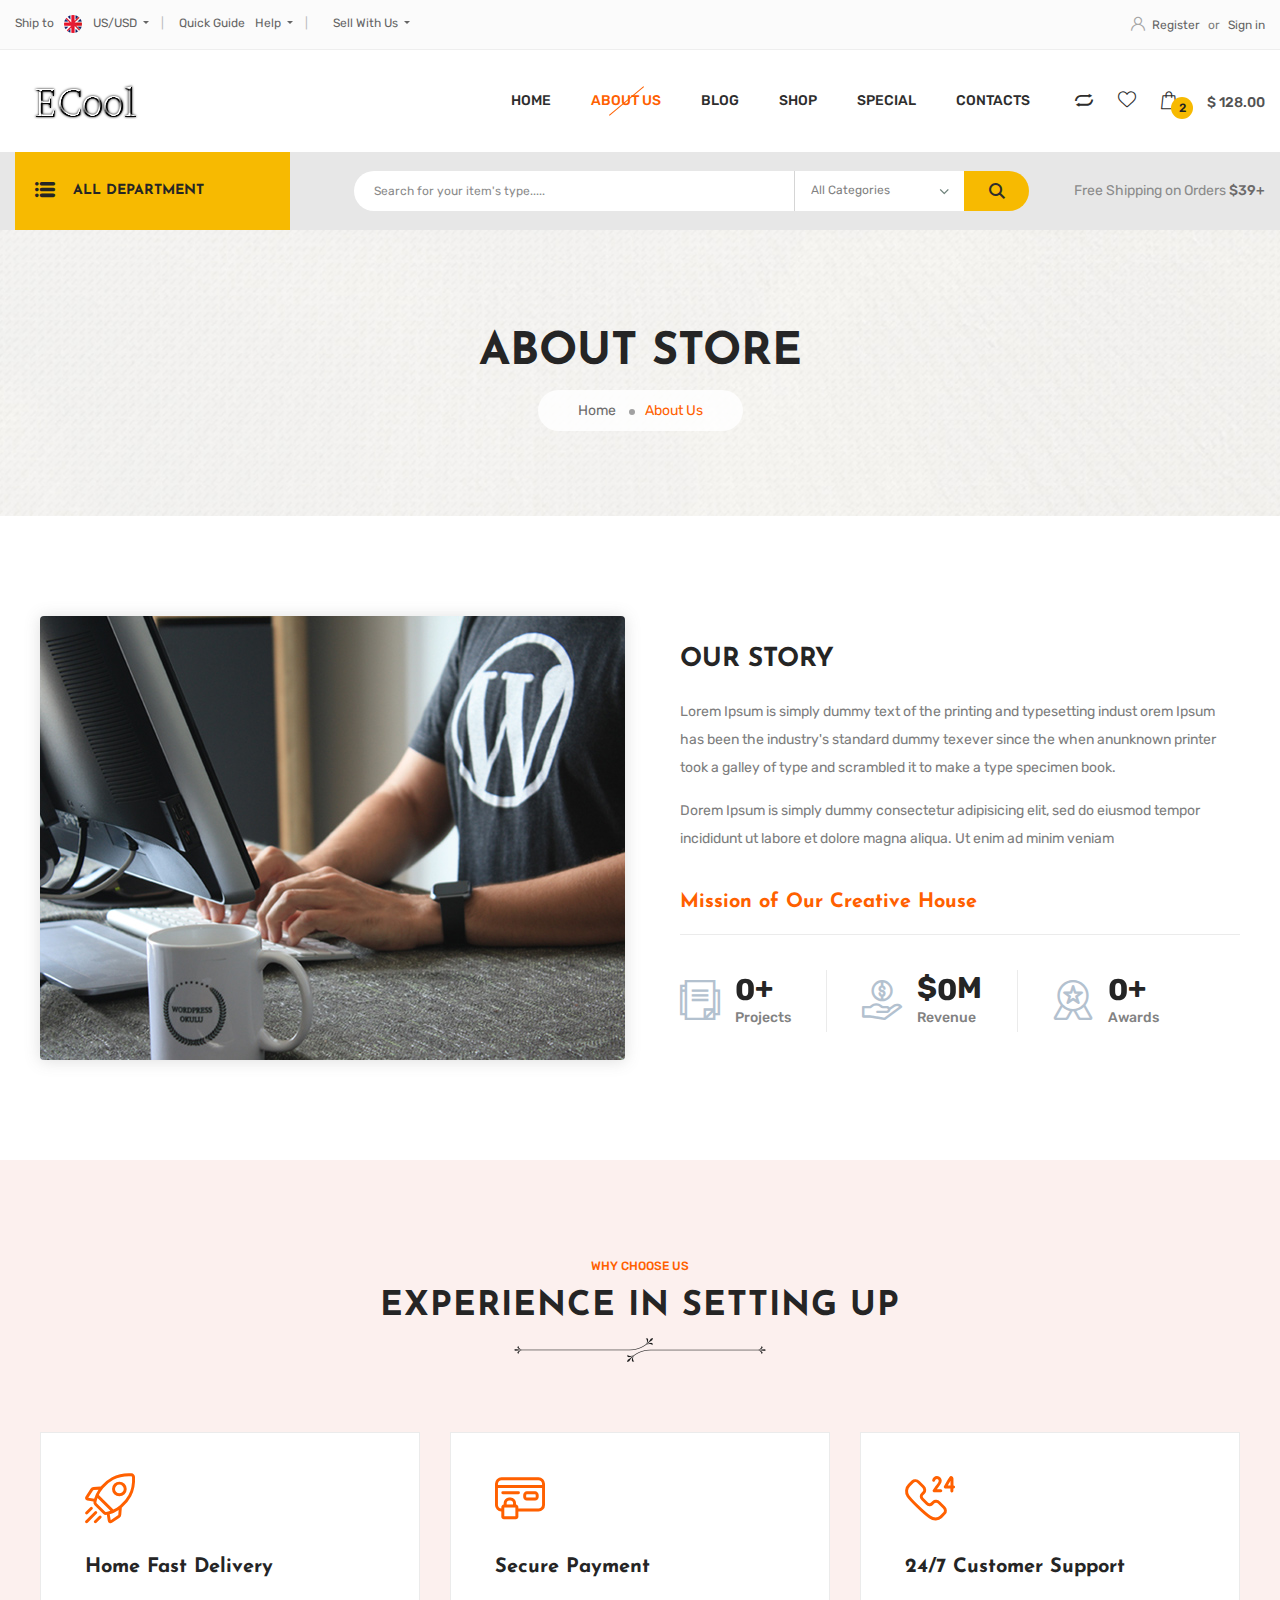
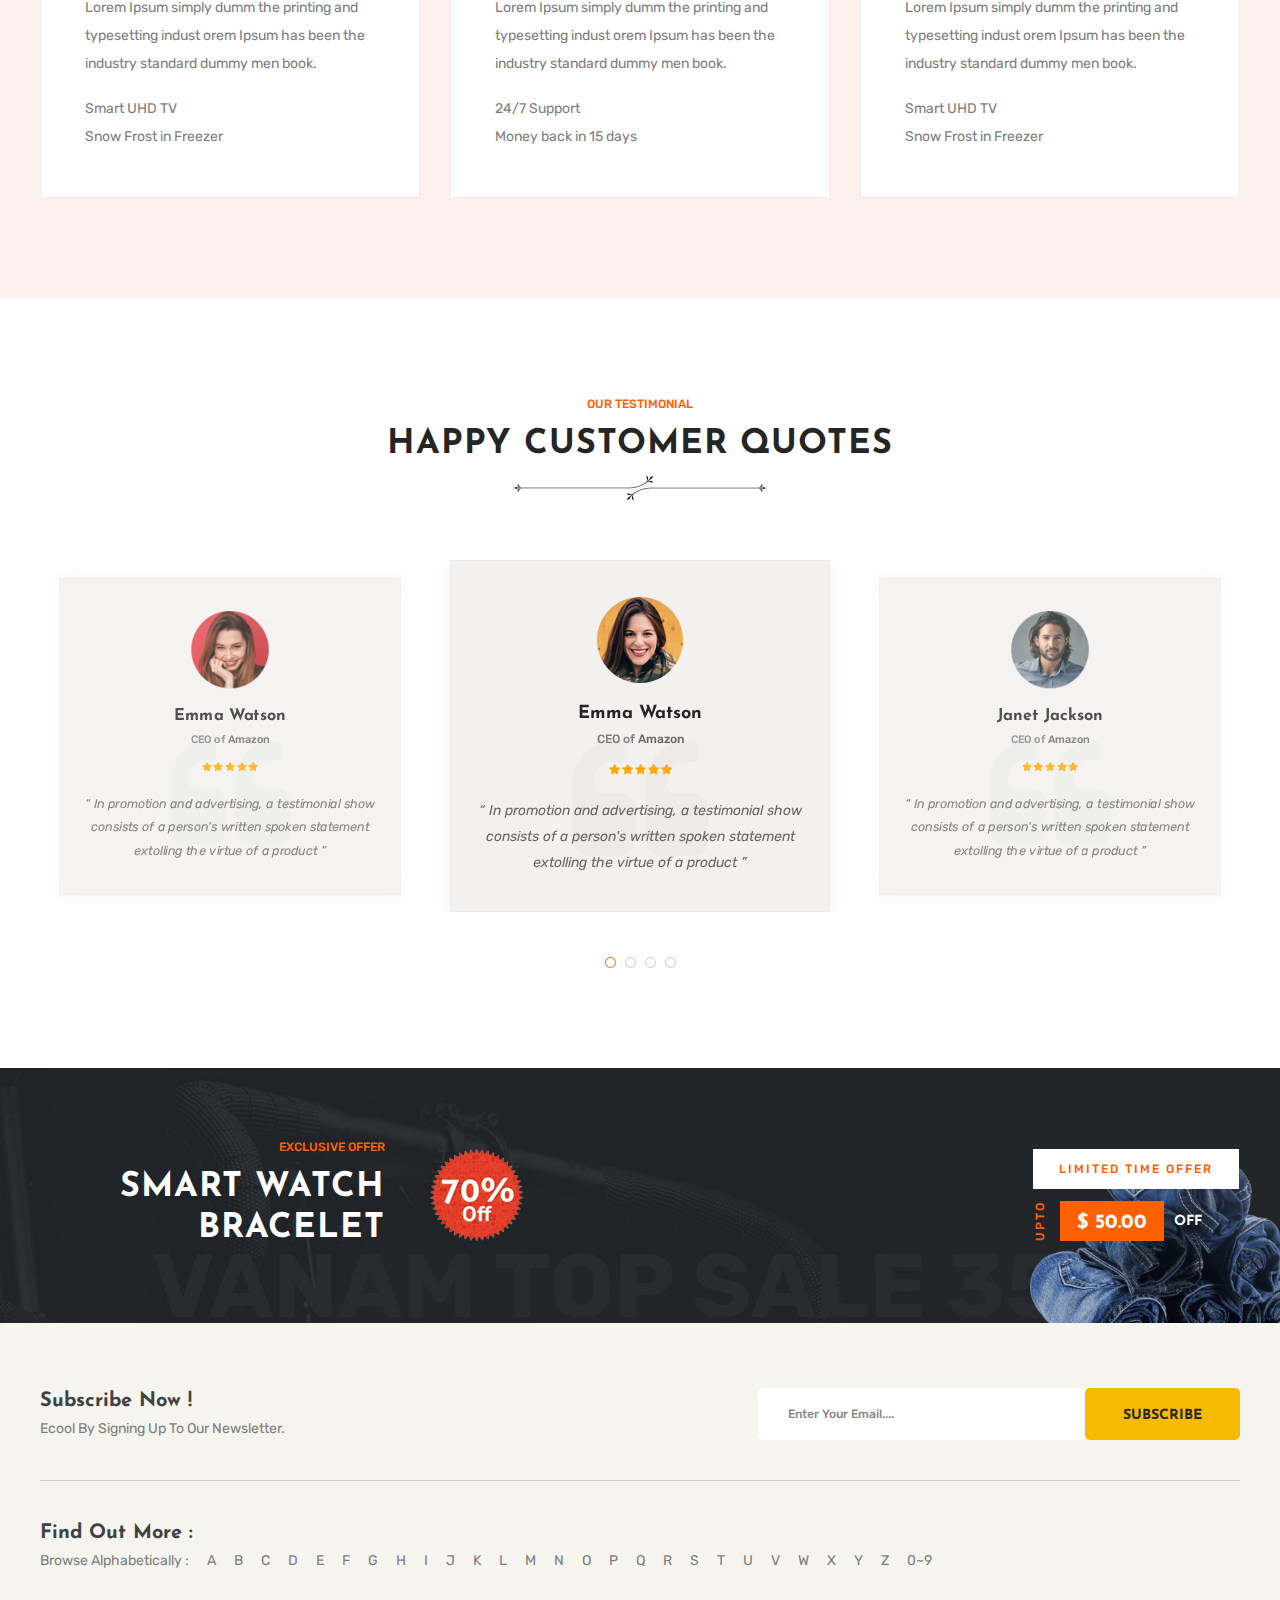
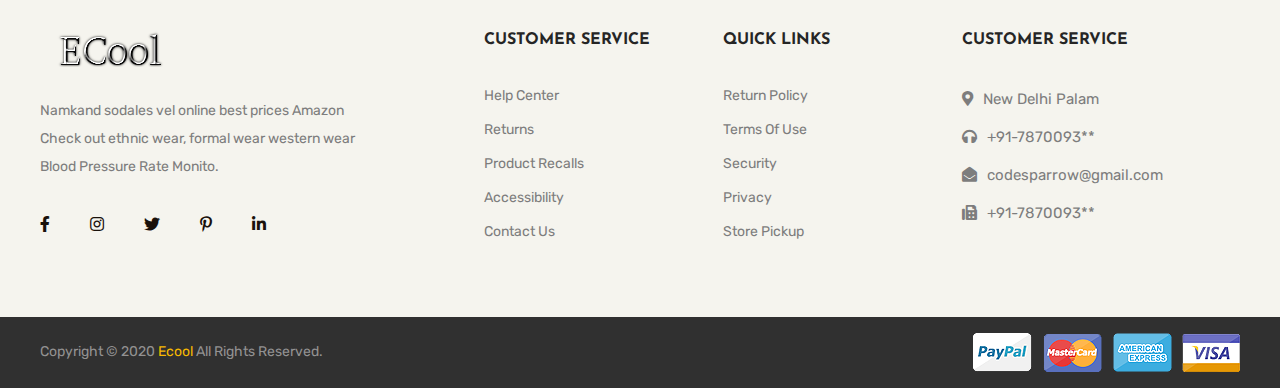
==== about.html @ 858dcf99 "updates" ====
<!doctype html>
<html class="no-js" lang="en">
    <head>
        <meta charset="utf-8">
        <meta http-equiv="x-ua-compatible" content="ie=edge">
        <title>Venam</title>
        <meta name="description" content="">
        <meta name="viewport" content="width=device-width, initial-scale=1">

		<link rel="shortcut icon" type="image/x-icon" href="img/favicon.png">
        <!-- Place favicon.ico in the root directory -->

		<!-- CSS here -->
        <link rel="stylesheet" href="css/bootstrap.min.css">
        <link rel="stylesheet" href="css/animate.min.css">
        <link rel="stylesheet" href="css/magnific-popup.css">
        <link rel="stylesheet" href="css/fontawesome-all.min.css">
        <link rel="stylesheet" href="css/owl.carousel.min.css">
        <link rel="stylesheet" href="css/jquery-ui.min.css">
        <link rel="stylesheet" href="css/flaticon.css">
        <link rel="stylesheet" href="css/odometer.css">
        <link rel="stylesheet" href="css/aos.css">
        <link rel="stylesheet" href="css/slick.css">
        <link rel="stylesheet" href="css/default.css">
        <link rel="stylesheet" href="css/style.css">
        <link rel="stylesheet" href="css/responsive.css">
    </head>
    <body>


      


		<!-- Scroll-top -->
        <button class="scroll-top scroll-to-target" data-target="html">
            <i class="fas fa-angle-up"></i>
        </button>
        <!-- Scroll-top-end-->

        <!-- header-area -->
        <header class="header-style-two header-style-three">

            <!-- header-top -->
            <div class="header-top-area">
                <div class="custom-container-two">
                    <div class="row">
                        <div class="col-md-8 col-sm-7">
                            <div class="header-top-left">
                                <ul>
                                    <li>
                                        <div class="ship-to">
                                            <span>Ship to</span>
                                            <div class="dropdown">
                                                <button class="dropdown-toggle" type="button" id="dropdownMenuButton" data-toggle="dropdown"
                                                    aria-haspopup="true" aria-expanded="false">
                                                    <img src="img/icon/ship_flag.png" alt=""> US/USD
                                                </button>
                                                <div class="dropdown-menu" aria-labelledby="dropdownMenuButton">
                                                    <a class="dropdown-item" href="#"><img src="img/icon/australia.png" alt="">AUS/USD</a>
                                                    <a class="dropdown-item" href="#"><img src="img/icon/bng.png" alt="">BNG/TK</a>
                                                    <a class="dropdown-item" href="#"><img src="img/icon/india.png" alt="">IN/RP</a>
                                                </div>
                                            </div>
                                        </div>
                                    </li>
                                    <li>
                                        <div class="heder-top-guide">
                                            <span>Quick Guide</span>
                                            <div class="dropdown">
                                                <button class="dropdown-toggle" type="button" id="dropdownMenuButton2" data-toggle="dropdown"
                                                    aria-haspopup="true" aria-expanded="false">
                                                    Help
                                                </button>
                                                <div class="dropdown-menu" aria-labelledby="dropdownMenuButton2">
                                                    <a class="dropdown-item" href="#">Returns</a>
                                                    <a class="dropdown-item" href="#">Privacy</a>
                                                    <a class="dropdown-item" href="#">Terms</a>
                                                </div>
                                            </div>
                                        </div>
                                    </li>
                                    <li>
                                        <div class="heder-top-guide">
                                            <div class="dropdown">
                                                <button class="dropdown-toggle" type="button" id="dropdownMenuButton3" data-toggle="dropdown"
                                                    aria-haspopup="true" aria-expanded="false">
                                                    Sell With Us
                                                </button>
                                                <div class="dropdown-menu" aria-labelledby="dropdownMenuButton3">
                                                    <a class="dropdown-item" href="my-account.html">Seller Login</a>
                                                </div>
                                            </div>
                                        </div>
                                    </li>
                                </ul>
                            </div>
                        </div>
                        <div class="col-md-4 col-sm-5">
                            <div class="header-top-right">
                                <ul>
                                    <li>
                                        <a href="my-account.html"><i class="flaticon-user"></i>Register</a>
                                        <span>or</span>
                                        <a href="my-account.html">Sign in</a>
                                    </li>
                                </ul>
                            </div>
                        </div>
                    </div>
                </div>
            </div>
            <!-- header-top-end -->

            <!-- menu-area -->
            <div id="sticky-header" class="main-header menu-area">
                <div class="custom-container-two">
                    <div class="row">
                        <div class="col-12">
                            <div class="mobile-nav-toggler"><i class="fas fa-bars"></i></div>
                            <div class="menu-wrap">
                                <nav class="menu-nav show">
                                    <div class="logo">
                                        <a href="index.html"><img src="img/logo/logo_black.png" alt="Logo"></a>
                                    </div>
                                    <div class="navbar-wrap main-menu d-none d-lg-flex">
                                        <ul class="navigation">
                                            <li class="dropdown"><a href="index.html">Home</a>
                                            </li>
                                            <li class="active"><a href="about.html">About Us</a></li>
                                           
                                            <li class="dropdown"><a href="#">BLOG</a>
                                             
                                            </li>
                                            <li class="dropdown"><a href="shop-left-sidebar.html">SHOP</a>
                                               
                                            </li>
                                            <li><a href="special.html">SPECIAL</a></li>
                                            <li><a href="contact.html">contacts</a></li>
                                        </ul>
                                    </div>
                                    <div class="header-action d-none d-md-block">
                                        <ul>
                                            <li><a href="#"><i class="flaticon-two-arrows"></i></a></li>
                                            <li><a href="#"><i class="flaticon-heart"></i></a></li>
                                            <li class="header-shop-cart"><a href="#"><i class="flaticon-shopping-bag"></i><span class="cart-count">2</span></a>
                                                <span class="cart-total-price">$ 128.00</span>
                                                <ul class="minicart">
                                                    <li class="d-flex align-items-start">
                                                        <div class="cart-img">
                                                            <a href="#">
                                                                <img src="img/product/cart_p01.jpg" alt="">
                                                            </a>
                                                        </div>
                                                        <div class="cart-content">
                                                            <h4>
                                                                <a href="#">Charity Nike Brand Yellow T-Shirt</a>
                                                            </h4>
                                                            <div class="cart-price">
                                                                <span class="new">$229.9</span>
                                                                <span>
                                                                    <del>$229.9</del>
                                                                </span>
                                                            </div>
                                                        </div>
                                                        <div class="del-icon">
                                                            <a href="#">
                                                                <i class="far fa-trash-alt"></i>
                                                            </a>
                                                        </div>
                                                    </li>
                                                    <li class="d-flex align-items-start">
                                                        <div class="cart-img">
                                                            <a href="#">
                                                                <img src="img/product/cart_p02.jpg" alt="">
                                                            </a>
                                                        </div>
                                                        <div class="cart-content">
                                                            <h4>
                                                                <a href="#">BackPack For School Student</a>
                                                            </h4>
                                                            <div class="cart-price">
                                                                <span class="new">$229.9</span>
                                                                <span>
                                                                    <del>$229.9</del>
                                                                </span>
                                                            </div>
                                                        </div>
                                                        <div class="del-icon">
                                                            <a href="#">
                                                                <i class="far fa-trash-alt"></i>
                                                            </a>
                                                        </div>
                                                    </li>
                                                    <li>
                                                        <div class="total-price">
                                                            <span class="f-left">Total:</span>
                                                            <span class="f-right">$239.9</span>
                                                        </div>
                                                    </li>
                                                    <li>
                                                        <div class="checkout-link">
                                                            <a href="#">Shopping Cart</a>
                                                            <a class="red-color" href="#">Checkout</a>
                                                        </div>
                                                    </li>
                                                </ul>
                                            </li>
                                        </ul>
                                    </div>
                                </nav>
                            </div>
                            <!-- Mobile Menu  -->
                            <div class="mobile-menu">
                                <div class="menu-backdrop"></div>
                                <div class="close-btn"><i class="fas fa-times"></i></div>

                                <nav class="menu-box">
                                    <div class="nav-logo"><a href="index.html"><img src="img/logo/white_logo.png" alt="" title=""></a>
                                    </div>
                                    <div class="menu-outer">
                                        <!--Here Menu Will Come Automatically Via Javascript / Same Menu as in Header-->
                                    </div>
                                    <div class="social-links">
                                        <ul class="clearfix">
                                            <li><a href="#"><span class="fab fa-twitter"></span></a></li>
                                            <li><a href="#"><span class="fab fa-facebook-square"></span></a></li>
                                            <li><a href="#"><span class="fab fa-pinterest-p"></span></a></li>
                                            <li><a href="#"><span class="fab fa-instagram"></span></a></li>
                                            <li><a href="#"><span class="fab fa-youtube"></span></a></li>
                                        </ul>
                                    </div>
                                </nav>
                            </div>
                            <!-- End Mobile Menu -->
                        </div>
                    </div>
                </div>
            </div>
            <!-- menu-area-end -->

            <!-- header-search-area -->
            <div class="header-search-area d-none d-md-block">
                <div class="custom-container-two">
                    <div class="row align-items-center">
                        <div class="col-xl-3 col-lg-4 d-none d-lg-block">
                            <div class="header-category d-none d-lg-block">
                                <a href="#" class="cat-toggle"><i class="flaticon-menu"></i>ALL DEPARTMENT</a>
                                <ul class="category-menu">
                                    <li class="has-dropdown"><a href="#"><div class="cat-menu-img"><img src="img/product/category_menu_img01.png" alt=""></div> Western woman</a>
                                        <ul class="mega-menu">
                                            <li>
                                                <ul>
                                                    <li class="dropdown-title">Accessories & Parts</li>
                                                    <li><a href="#">Cables & Adapters</a></li>
                                                    <li><a href="#">Batteries</a></li>
                                                    <li><a href="#">Chargers</a></li>
                                                    <li><a href="#">Bags & Cases</a></li>
                                                </ul>
                                                <ul>
                                                    <li class="dropdown-title">Electronic Cigarettes</li>
                                                    <li><a href="#">Audio & Video</a></li>
                                                    <li><a href="#">Televisions</a></li>
                                                    <li><a href="#">TV Receivers</a></li>
                                                    <li><a href="#">Projectors</a></li>
                                                    <li><a href="#">Audio Amplifier Boards</a></li>
                                                </ul>
                                            </li>
                                            <li>
                                                <ul>
                                                    <li class="dropdown-title">Smart Electronics</li>
                                                    <li><a href="#">Cables & Adapters</a></li>
                                                    <li><a href="#">Batteries</a></li>
                                                    <li><a href="#">Chargers</a></li>
                                                    <li><a href="#">Bags & Cases</a></li>
                                                </ul>
                                                <ul>
                                                    <li class="dropdown-title">Portable Audio & Video</li>
                                                    <li><a href="#">Audio & Video</a></li>
                                                    <li><a href="#">Televisions</a></li>
                                                    <li><a href="#">TV Receivers</a></li>
                                                    <li><a href="#">Projectors</a></li>
                                                    <li><a href="#">Audio Amplifier Boards</a></li>
                                                </ul>
                                            </li>
                                            <li>
                                                <ul>
                                                    <li class="dropdown-title">Accessories & Parts</li>
                                                    <li><a href="#">Cables & Adapters</a></li>
                                                    <li><a href="#">Batteries</a></li>
                                                    <li><a href="#">Chargers</a></li>
                                                    <li><a href="#">Bags & Cases</a></li>
                                                </ul>
                                                <ul>
                                                    <li class="dropdown-title">Audio & Video</li>
                                                    <li class="mega-menu-banner"><a href="#"><img src="img/images/megamenu_banner.jpg" alt=""></a>
                                                    </li>
                                                </ul>
                                            </li>
                                        </ul>
                                    </li>
                                    <li class="has-dropdown"><a href="#"><div class="cat-menu-img"><img src="img/product/category_menu_img02.png" alt=""></div> TV, Appliances</a>
                                        <ul class="mega-menu">
                                            <li>
                                                <ul>
                                                    <li class="dropdown-title">Accessories & Parts</li>
                                                    <li><a href="#">Cables & Adapters</a></li>
                                                    <li><a href="#">Batteries</a></li>
                                                    <li><a href="#">Chargers</a></li>
                                                    <li><a href="#">Bags & Cases</a></li>
                                                </ul>
                                                <ul>
                                                    <li class="dropdown-title">Electronic Cigarettes</li>
                                                    <li><a href="#">Audio & Video</a></li>
                                                    <li><a href="#">Televisions</a></li>
                                                    <li><a href="#">TV Receivers</a></li>
                                                    <li><a href="#">Projectors</a></li>
                                                    <li><a href="#">Audio Amplifier Boards</a></li>
                                                </ul>
                                            </li>
                                            <li>
                                                <ul>
                                                    <li class="dropdown-title">Smart Electronics</li>
                                                    <li><a href="#">Cables & Adapters</a></li>
                                                    <li><a href="#">Batteries</a></li>
                                                    <li><a href="#">Chargers</a></li>
                                                    <li><a href="#">Bags & Cases</a></li>
                                                </ul>
                                                <ul>
                                                    <li class="dropdown-title">Portable Audio & Video</li>
                                                    <li><a href="#">Audio & Video</a></li>
                                                    <li><a href="#">Televisions</a></li>
                                                    <li><a href="#">TV Receivers</a></li>
                                                    <li><a href="#">Projectors</a></li>
                                                    <li><a href="#">Audio Amplifier Boards</a></li>
                                                </ul>
                                            </li>
                                            <li>
                                                <ul>
                                                    <li class="dropdown-title">Accessories & Parts</li>
                                                    <li><a href="#">Cables & Adapters</a></li>
                                                    <li><a href="#">Batteries</a></li>
                                                    <li><a href="#">Chargers</a></li>
                                                    <li><a href="#">Bags & Cases</a></li>
                                                </ul>
                                                <ul>
                                                    <li class="dropdown-title">Audio & Video</li>
                                                    <li class="mega-menu-banner"><a href="#"><img src="img/images/megamenu_banner.jpg" alt=""></a>
                                                    </li>
                                                </ul>
                                            </li>
                                        </ul>
                                    </li>
                                    <li><a href="#"><div class="cat-menu-img"><img src="img/product/category_menu_img03.png" alt=""></div> Baby Product</a></li>
                                    <li><a href="#"><div class="cat-menu-img"><img src="img/product/category_menu_img04.png" alt=""></div> Grocery Product</a></li>
                                    <li><a href="#"><div class="cat-menu-img"><img src="img/product/category_menu_img05.png" alt=""></div> Beauty, Health Product</a></li>
                                    <li><a href="#"><div class="cat-menu-img"><img src="img/product/category_menu_img06.png" alt=""></div> Industrial Product</a></li>
                                    <li><a href="#"><div class="cat-menu-img"><img src="img/product/category_menu_img07.png" alt=""></div> Car, Motorbike</a></li>
                                    <li><a href="#"><div class="cat-menu-img"><img src="img/product/category_menu_img08.png" alt=""></div> Club Sports</a></li>
                                    <li>
                                        <ul class="more_slide_open">
                                            <li><a href="#"><div class="cat-menu-img"><img src="img/product/category_menu_img01.png" alt=""></div> Western woman</a></li>
                                            <li><a href="#"><div class="cat-menu-img"><img src="img/product/category_menu_img02.png" alt=""></div> Health Product</a></li>
                                            <li><a href="#"><div class="cat-menu-img"><img src="img/product/category_menu_img03.png" alt=""></div> Industrial Product</a></li>
                                        </ul>
                                    </li>
                                    <li class="more_categories">More Categories<i class="fas fa-angle-down"></i></li>
                                </ul>
                            </div>
                        </div>
                        <div class="col-xl-9 col-lg-8">
                            <div class="d-flex align-items-center justify-content-center justify-content-lg-end">
                                <div class="header-search-wrap">
                                    <form action="#">
                                        <input type="text" placeholder="Search for your item's type.....">
                                        <select class="custom-select">
                                            <option selected="">All Categories</option>
                                            <option>Women's Clothing</option>
                                            <option>Men's Clothing</option>
                                            <option>Computer & Office</option>
                                            <option>Consumer Electronics</option>
                                            <option>Home & Garden</option>
                                            <option>Luggage & Bags</option>
                                            <option>Shoes</option>
                                            <option>Mother & Kids</option>
                                            <option>Beauty & Health</option>
                                            <option>Home Appliances</option>
                                            <option>Food</option>
                                            <option>Underwear & Sleepwear</option>
                                            <option>In All Categories</option>
                                        </select>
                                        <button><i class="flaticon-magnifying-glass-1"></i></button>
                                    </form>
                                </div>
                                <div class="header-free-shopping">
                                    <p>Free Shipping on Orders <span>$39+</span></p>
                                </div>
                            </div>
                        </div>
                    </div>
                </div>
            </div>
            <!-- header-search-area-end -->

        </header>
        <!-- header-area-end -->

        <!-- main-area -->
        <main>

            <!-- breadcrumb-area -->
            <section class="breadcrumb-area breadcrumb-bg" data-background="img/bg/breadcrumb_bg.jpg">
                <div class="container">
                    <div class="row">
                        <div class="col-12">
                            <div class="breadcrumb-content text-center">
                                <h2>about store</h2>
                                <nav aria-label="breadcrumb">
                                    <ol class="breadcrumb">
                                        <li class="breadcrumb-item"><a href="index.html">Home</a></li>
                                        <li class="breadcrumb-item active" aria-current="page">About Us</li>
                                    </ol>
                                </nav>
                            </div>
                        </div>
                    </div>
                </div>
            </section>
            <!-- breadcrumb-area-end -->

            <!-- about-area -->
            <section class="about-area pt-100 pb-100">
                <div class="container">
                    <div class="row align-items-xl-center">
                        <div class="col-lg-6">
                            <div class="about-img">
                                <img src="img/images/about_img.jpg" alt="">
                            </div>
                        </div>
                        <div class="col-lg-6">
                            <div class="about-content">
                                <h4 class="title">Our Story</h4>
                                <p>Lorem Ipsum is simply dummy text of the printing and typesetting indust orem Ipsum has been the industry's standard
                                dummy texever since the when anunknown printer took a galley of type and scrambled it to make a type specimen book.</p>
                                <p>Dorem Ipsum is simply dummy consectetur adipisicing elit, sed do eiusmod tempor incididunt ut labore et dolore magna
                                aliqua. Ut enim ad minim veniam</p>
                                <div class="our-mission-wrap">
                                    <h4 class="title">Mission of Our Creative House</h4>
                                    <div class="our-mission-list">
                                        <div class="mission-box">
                                            <div class="mission-icon">
                                                <i class="flaticon-project"></i>
                                            </div>
                                            <div class="mission-count">
                                                <h2><span class="odometer" data-count="324">00</span>+</h2>
                                                <span>Projects</span>
                                            </div>
                                        </div>
                                        <div class="mission-box">
                                            <div class="mission-icon">
                                                <i class="flaticon-revenue"></i>
                                            </div>
                                            <div class="mission-count">
                                                <h2>$<span class="odometer" data-count="3">00</span>M</h2>
                                                <span>Revenue</span>
                                            </div>
                                        </div>
                                        <div class="mission-box">
                                            <div class="mission-icon">
                                                <i class="flaticon-quality"></i>
                                            </div>
                                            <div class="mission-count">
                                                <h2><span class="odometer" data-count="379">00</span>+</h2>
                                                <span>Awards</span>
                                            </div>
                                        </div>
                                    </div>
                                </div>
                            </div>
                        </div>
                    </div>
                </div>
            </section>
            <!-- about-area-end -->

            <!-- features-area -->
            <section class="features-area theme-bg pt-100 pb-70">
                <div class="container">
                    <div class="row justify-content-center">
                        <div class="col-lg-8">
                            <div class="section-title text-center mb-70">
                                <span class="sub-title">Why Choose Us</span>
                                <h2 class="title">experience in setting up</h2>
                            </div>
                        </div>
                    </div>
                    <div class="row justify-content-center">
                        <div class="col-lg-4 col-md-6">
                            <div class="features-wrap-item mb-30">
                                <div class="features-icon">
                                    <i class="flaticon-shuttle"></i>
                                </div>
                                <div class="features-content">
                                    <h5>Home Fast Delivery</h5>
                                    <p>Lorem Ipsum simply dumm the printing and typesetting indust orem Ipsum has been the industry standard dummy men book.</p>
                                    <div class="features-item-list">
                                        <ul>
                                            <li>Smart UHD TV</li>
                                            <li>Snow Frost in Freezer</li>
                                        </ul>
                                    </div>
                                </div>
                            </div>
                        </div>
                        <div class="col-lg-4 col-md-6">
                            <div class="features-wrap-item mb-30">
                                <div class="features-icon">
                                    <i class="flaticon-secure-payment"></i>
                                </div>
                                <div class="features-content">
                                    <h5>Secure Payment</h5>
                                    <p>Lorem Ipsum simply dumm the printing and typesetting indust orem Ipsum has been the industry standard dummy men book.</p>
                                    <div class="features-item-list">
                                        <ul>
                                            <li>24/7 Support</li>
                                            <li>Money back in 15 days</li>
                                        </ul>
                                    </div>
                                </div>
                            </div>
                        </div>
                        <div class="col-lg-4 col-md-6">
                            <div class="features-wrap-item mb-30">
                                <div class="features-icon">
                                    <i class="flaticon-24-hours-support"></i>
                                </div>
                                <div class="features-content">
                                    <h5>24/7 Customer Support</h5>
                                    <p>Lorem Ipsum simply dumm the printing and typesetting indust orem Ipsum has been the industry standard dummy men book.</p>
                                    <div class="features-item-list">
                                        <ul>
                                            <li>Smart UHD TV</li>
                                            <li>Snow Frost in Freezer</li>
                                        </ul>
                                    </div>
                                </div>
                            </div>
                        </div>
                    </div>
                </div>
            </section>
            <!-- features-area-end -->

            <!-- testimonial-area -->
            <section class="testimonial-area pt-100 pb-100">
                <div class="container">
                    <div class="row justify-content-center">
                        <div class="col-lg-8">
                            <div class="section-title text-center mb-60">
                                <span class="sub-title">Our testimonial</span>
                                <h2 class="title">happy customer quotes</h2>
                            </div>
                        </div>
                    </div>
                    <div class="row testimonial-active">
                        <div class="col-xl-4">
                            <div class="testimonial-item text-center">
                                <div class="testi-avatar-img mb-20">
                                    <img src="img/images/testi_avatar01.png" alt="">
                                </div>
                                <div class="testi-avatar-info">
                                    <h5>Emma Watson</h5>
                                    <span>CEO of <strong>Amazon</strong></span>
                                    <div class="rating">
                                        <i class="fas fa-star"></i>
                                        <i class="fas fa-star"></i>
                                        <i class="fas fa-star"></i>
                                        <i class="fas fa-star"></i>
                                        <i class="fas fa-star"></i>
                                    </div>
                                </div>
                                <div class="testi-content">
                                    <p>“ In promotion and advertising, a testimonial show consists of a person's written spoken
                                        statement extolling the virtue
                                        of a product ”</p>
                                </div>
                            </div>
                        </div>
                        <div class="col-xl-4">
                            <div class="testimonial-item text-center">
                                <div class="testi-avatar-img mb-20">
                                    <img src="img/images/testi_avatar02.png" alt="">
                                </div>
                                <div class="testi-avatar-info">
                                    <h5>Janet Jackson</h5>
                                    <span>CEO of <strong>Amazon</strong></span>
                                    <div class="rating">
                                        <i class="fas fa-star"></i>
                                        <i class="fas fa-star"></i>
                                        <i class="fas fa-star"></i>
                                        <i class="fas fa-star"></i>
                                        <i class="fas fa-star"></i>
                                    </div>
                                </div>
                                <div class="testi-content">
                                    <p>“ In promotion and advertising, a testimonial show consists of a person's written spoken
                                        statement extolling the virtue
                                        of a product ”</p>
                                </div>
                            </div>
                        </div>
                        <div class="col-xl-4">
                            <div class="testimonial-item text-center">
                                <div class="testi-avatar-img mb-20">
                                    <img src="img/images/testi_avatar03.png" alt="">
                                </div>
                                <div class="testi-avatar-info">
                                    <h5>Anddy Willam</h5>
                                    <span>CEO of <strong>Amazon</strong></span>
                                    <div class="rating">
                                        <i class="fas fa-star"></i>
                                        <i class="fas fa-star"></i>
                                        <i class="fas fa-star"></i>
                                        <i class="fas fa-star"></i>
                                        <i class="fas fa-star"></i>
                                    </div>
                                </div>
                                <div class="testi-content">
                                    <p>“ In promotion and advertising, a testimonial show consists of a person's written spoken
                                        statement extolling the virtue
                                        of a product ”</p>
                                </div>
                            </div>
                        </div>
                        <div class="col-xl-4">
                            <div class="testimonial-item text-center">
                                <div class="testi-avatar-img mb-20">
                                    <img src="img/images/testi_avatar04.png" alt="">
                                </div>
                                <div class="testi-avatar-info">
                                    <h5>Emma Watson</h5>
                                    <span>CEO of <strong>Amazon</strong></span>
                                    <div class="rating">
                                        <i class="fas fa-star"></i>
                                        <i class="fas fa-star"></i>
                                        <i class="fas fa-star"></i>
                                        <i class="fas fa-star"></i>
                                        <i class="fas fa-star"></i>
                                    </div>
                                </div>
                                <div class="testi-content">
                                    <p>“ In promotion and advertising, a testimonial show consists of a person's written spoken
                                        statement extolling the virtue
                                        of a product ”</p>
                                </div>
                            </div>
                        </div>
                    </div>
                </div>
            </section>
            <!-- testimonial-area-end -->

            <!-- limited-offer-area -->
            <section class="limited-offer-area" data-background="img/bg/limited_offer_bg.jpg">
                <div class="container">
                    <div class="row align-items-center justify-content-between">
                        <div class="col-xl-5 col-lg-6 col-md-7">
                            <div class="limited-offer-left">
                                <div class="limited-offer-title">
                                    <span class="sub-title">exclusive offer</span>
                                    <h2 class="title">Smart Watch Bracelet</h2>
                                </div>
                                <div class="limited-offer-disc">
                                    <img src="img/images/limited_offer_discount.png" alt="">
                                </div>
                            </div>
                        </div>
                        <div class="col-xl-3 col-lg-4 col-md-5">
                            <div class="limited-offer-action">
                                <a href="#" class="btn">limited time offer</a>
                                <div class="amount-info">
                                    <span class="upto">UPTO</span>
                                    <span class="amount">$ 50.00</span>
                                    <span class="off">OFF</span>
                                </div>
                            </div>
                        </div>
                    </div>
                </div>
                <h2 class="limited-overlay-title">Vanam Top Sale 35<span>%</span></h2>
                <div class="limited-overlay-img"><img src="img/images/limited_offer_img.png" alt=""></div>
            </section>
            <!-- limited-offer-area-end -->

        </main>
        <!-- main-area-end -->

        <!-- footer-area -->
        <footer class="footer-area">
            <div class="footer-top pt-65 pb-25">
                <div class="container">
                    <div class="footer-newsletter-wrap footer-newsletter-two">
                        <div class="row align-items-center">
                            <div class="col-xl-7 col-lg-6">
                                <div class="newsletter-title">
                                    <h4>Subscribe Now !</h4>
                                    <span>Ecool By Signing Up To Our Newsletter.</span>
                                </div>
                            </div>
                            <div class="col-xl-5 col-lg-6">
                                <div class="newsletter-form">
                                    <form action="#">
                                        <input type="email" placeholder="Enter Your Email....">
                                        <button class="btn yellow-btn">Subscribe</button>
                                    </form>
                                </div>
                            </div>
                        </div>
                    </div>
                    <div class="footer-alphabet mb-55">
                        <div class="row">
                            <div class="col-12">
                                <div class="newsletter-title text-left mb-0">
                                    <h4>Find Out More :</h4>
                                    <span>Browse Alphabetically :</span>
                                    <span><a href="#">A</a></span>
                                    <span><a href="#">B</a></span>
                                    <span><a href="#">C</a></span>
                                    <span><a href="#">D</a></span>
                                    <span><a href="#">E</a></span>
                                    <span><a href="#">F</a></span>
                                    <span><a href="#">G</a></span>
                                    <span><a href="#">H</a></span>
                                    <span><a href="#">I</a></span>
                                    <span><a href="#">J</a></span>
                                    <span><a href="#">K</a></span>
                                    <span><a href="#">L</a></span>
                                    <span><a href="#">M</a></span>
                                    <span><a href="#">N</a></span>
                                    <span><a href="#">O</a></span>
                                    <span><a href="#">P</a></span>
                                    <span><a href="#">Q</a></span>
                                    <span><a href="#">R</a></span>
                                    <span><a href="#">S</a></span>
                                    <span><a href="#">T</a></span>
                                    <span><a href="#">U</a></span>
                                    <span><a href="#">V</a></span>
                                    <span><a href="#">W</a></span>
                                    <span><a href="#">X</a></span>
                                    <span><a href="#">Y</a></span>
                                    <span><a href="#">Z</a></span>
                                    <span><a href="#">0~9</a></span>
                                </div>
                            </div>
                        </div>
                    </div>
                    <div class="row justify-content-between">
                        <div class="col-lg-4 col-md-6">
                            <div class="footer-widget mb-50">
                                <div class="footer-logo mb-30">
                                    <a href="index.html"><img src="img/logo/logo_black.png" alt=""></a>
                                </div>
                                <div class="footer-text mb-35">
                                    <p>Namkand sodales vel online best prices Amazon Check out ethnic wear, formal wear western wear
                                    Blood Pressure Rate Monito.</p>
                                </div>
                                <div class="footer-social">
                                    <ul>
                                        <li><a href="#"><i class="fab fa-facebook-f"></i></a></li>
                                        <li><a href="#"><i class="fab fa-instagram"></i></a></li>
                                        <li><a href="#"><i class="fab fa-twitter"></i></a></li>
                                        <li><a href="#"><i class="fab fa-pinterest-p"></i></a></li>
                                        <li><a href="#"><i class="fab fa-linkedin-in"></i></a></li>
                                    </ul>
                                </div>
                            </div>
                        </div>
                        <div class="col-xl-2 col-lg-3 col-sm-6">
                            <div class="footer-widget mb-50">
                                <div class="fw-title mb-35">
                                    <h5>Customer Service</h5>
                                </div>
                                <div class="fw-link">
                                    <ul>
                                        <li><a href="#">Help Center</a></li>
                                        <li><a href="#">Returns</a></li>
                                        <li><a href="#">Product Recalls</a></li>
                                        <li><a href="#">Accessibility</a></li>
                                        <li><a href="#">Contact Us</a></li>
                                    </ul>
                                </div>
                            </div>
                        </div>
                        <div class="col-xl-2 col-lg-3 col-sm-6">
                            <div class="footer-widget mb-50">
                                <div class="fw-title mb-35">
                                    <h5>Quick Links</h5>
                                </div>
                                <div class="fw-link">
                                    <ul>
                                        <li><a href="#">Return Policy</a></li>
                                        <li><a href="#">Terms Of Use</a></li>
                                        <li><a href="#">Security</a></li>
                                        <li><a href="#">Privacy</a></li>
                                        <li><a href="#">Store Pickup</a></li>
                                    </ul>
                                </div>
                            </div>
                        </div>
                        <div class="col-xl-3 col-lg-4 col-md-6">
                            <div class="footer-widget mb-50">
                                <div class="fw-title mb-35">
                                    <h5>Customer Service</h5>
                                </div>
                                <div class="footer-contact">
                                    <ul>
                                        <li><i class="fas fa-map-marker-alt"></i> New Delhi Palam</li>
                                        <li><i class="fas fa-headphones"></i> +91-7870093**</li>
                                        <li><i class="fas fa-envelope-open"></i>codesparrow@gmail.com</li>
                                        <li><i class="fas fa-fax"></i>+91-7870093**</li>
                                    </ul>
                                </div>
                            </div>
                        </div>
                    </div>
                </div>
            </div>
            <div class="copyright-wrap copyright-style-two">
                <div class="container">
                    <div class="row align-items-center">
                        <div class="col-lg-6 col-md-6">
                            <div class="copyright-text">
                                <p>Copyright © 2020 <a href="#">Ecool</a> All Rights Reserved.</p>
                            </div>
                        </div>
                        <div class="col-lg-6 col-md-6 d-none d-md-block">
                            <div class="payment-method-img text-right">
                                <img src="img/images/card_img.png" alt="img">
                            </div>
                        </div>
                    </div>
                </div>
            </div>
        </footer>
        <!-- footer-area-end -->





		<!-- JS here -->
        <script src="js/vendor/jquery-3.5.0.min.js"></script>
        <script src="js/popper.min.js"></script>
        <script src="js/bootstrap.min.js"></script>
        <script src="js/isotope.pkgd.min.js"></script>
        <script src="js/imagesloaded.pkgd.min.js"></script>
        <script src="js/jquery.magnific-popup.min.js"></script>
        <script src="js/owl.carousel.min.js"></script>
        <script src="js/jquery.odometer.min.js"></script>
        <script src="js/jquery.countdown.min.js"></script>
        <script src="js/jquery.appear.js"></script>
        <script src="js/slick.min.js"></script>
        <script src="js/ajax-form.js"></script>
        <script src="js/wow.min.js"></script>
        <script src="js/aos.js"></script>
        <script src="js/plugins.js"></script>
        <script src="js/main.js"></script>
    </body>
</html>
---- css/flaticon.css ----
/*
  	Flaticon icon font: Flaticon
  	Creation date: 18/07/2020 03:54
  	*/

@font-face {
  font-family: "Flaticon";
  src: url("../fonts/Flaticon.eot");
  src: url("../fonts/Flaticon.eot?#iefix") format("embedded-opentype"),
       url("../fonts/Flaticon.woff2") format("woff2"),
       url("../fonts/Flaticon.woff") format("woff"),
       url("../fonts/Flaticon.ttf") format("truetype"),
       url("../fonts/Flaticon.svg#Flaticon") format("svg");
  font-weight: normal;
  font-style: normal;
}

@media screen and (-webkit-min-device-pixel-ratio:0) {
  @font-face {
    font-family: "Flaticon";
    src: url("../fonts/Flaticon.svg#Flaticon") format("svg");
  }
}

[class^="flaticon-"]:before, [class*=" flaticon-"]:before,
[class^="flaticon-"]:after, [class*=" flaticon-"]:after {
  font-family: Flaticon;
  font-style: normal;
}

.flaticon-shopping-bags:before { content: "\f100"; }
.flaticon-magnifying-glass:before { content: "\f101"; }
.flaticon-menu:before { content: "\f102"; }
.flaticon-heart:before { content: "\f103"; }
.flaticon-two-arrows:before { content: "\f104"; }
.flaticon-shopping-bag:before { content: "\f105"; }
.flaticon-user:before { content: "\f106"; }
.flaticon-menu-1:before { content: "\f107"; }
.flaticon-justification:before { content: "\f108"; }
.flaticon-scroll:before { content: "\f109"; }
.flaticon-shuffle:before { content: "\f10a"; }
.flaticon-shuffle-1:before { content: "\f10b"; }
.flaticon-supermarket:before { content: "\f10c"; }
.flaticon-witness:before { content: "\f10d"; }
.flaticon-quote-left:before { content: "\f10e"; }
.flaticon-list:before { content: "\f10f"; }
.flaticon-menu-2:before { content: "\f110"; }
.flaticon-grid:before { content: "\f111"; }
.flaticon-project:before { content: "\f112"; }
.flaticon-revenue:before { content: "\f113"; }
.flaticon-quality:before { content: "\f114"; }
.flaticon-shuttle:before { content: "\f115"; }
.flaticon-invoice:before { content: "\f116"; }
.flaticon-secure-payment:before { content: "\f117"; }
.flaticon-24-hours-support:before { content: "\f118"; }
.flaticon-placeholder:before { content: "\f119"; }
.flaticon-telephone:before { content: "\f11a"; }
.flaticon-mail:before { content: "\f11b"; }
.flaticon-zoom-in:before { content: "\f11c"; }
.flaticon-right-arrow:before { content: "\f11d"; }
.flaticon-left-arrow:before { content: "\f11e"; }
.flaticon-cancel:before { content: "\f11f"; }
.flaticon-cancel-1:before { content: "\f120"; }
.flaticon-done:before { content: "\f121"; }
.flaticon-check:before { content: "\f122"; }
.flaticon-select:before { content: "\f123"; }
.flaticon-cancel-2:before { content: "\f124"; }
.flaticon-password:before { content: "\f125"; }
.flaticon-scroll-1:before { content: "\f126"; }
.flaticon-calendar:before { content: "\f127"; }
.flaticon-exit:before { content: "\f128"; }
.flaticon-plus:before { content: "\f129"; }
.flaticon-crosshair:before { content: "\f12a"; }
.flaticon-loupe:before { content: "\f12b"; }
.flaticon-magnifying-glass-1:before { content: "\f12c"; }
.flaticon-right-quote:before { content: "\f12d"; }
.flaticon-plus-1:before { content: "\f12e"; }
.flaticon-lock:before { content: "\f12f"; }
.flaticon-copyright:before { content: "\f130"; }
.flaticon-list-1:before { content: "\f131"; }
---- css/odometer.css ----
.odometer.odometer-auto-theme, .odometer.odometer-theme-default {
  display: inline-block;
  vertical-align: middle;
  *vertical-align: auto;
  *zoom: 1;
  *display: inline;
  position: relative;
}
.odometer.odometer-auto-theme .odometer-digit, .odometer.odometer-theme-default .odometer-digit {
  display: inline-block;
  vertical-align: middle;
  *vertical-align: auto;
  *zoom: 1;
  *display: inline;
  position: relative;
}
.odometer.odometer-auto-theme .odometer-digit .odometer-digit-spacer, .odometer.odometer-theme-default .odometer-digit .odometer-digit-spacer {
  display: inline-block;
  vertical-align: middle;
  *vertical-align: auto;
  *zoom: 1;
  *display: inline;
  visibility: hidden;
}
.odometer.odometer-auto-theme .odometer-digit .odometer-digit-inner, .odometer.odometer-theme-default .odometer-digit .odometer-digit-inner {
  text-align: left;
  display: block;
  position: absolute;
  top: 0;
  left: 0;
  right: 0;
  bottom: 0;
  overflow: hidden;
}
.odometer.odometer-auto-theme .odometer-digit .odometer-ribbon, .odometer.odometer-theme-default .odometer-digit .odometer-ribbon {
  display: block;
}
.odometer.odometer-auto-theme .odometer-digit .odometer-ribbon-inner, .odometer.odometer-theme-default .odometer-digit .odometer-ribbon-inner {
  display: block;
  -webkit-backface-visibility: hidden;
  backface-visibility: hidden;
}
.odometer.odometer-auto-theme .odometer-digit .odometer-value, .odometer.odometer-theme-default .odometer-digit .odometer-value {
  display: block;
  -webkit-transform: translateZ(0);
  transform: translateZ(0);
}
.odometer.odometer-auto-theme .odometer-digit .odometer-value.odometer-last-value, .odometer.odometer-theme-default .odometer-digit .odometer-value.odometer-last-value {
  position: absolute;
}
.odometer.odometer-auto-theme.odometer-animating-up .odometer-ribbon-inner, .odometer.odometer-theme-default.odometer-animating-up .odometer-ribbon-inner {
  -webkit-transition: -webkit-transform 2s;
  -moz-transition: -moz-transform 2s;
  -ms-transition: -ms-transform 2s;
  -o-transition: -o-transform 2s;
  transition: transform 2s;
}
.odometer.odometer-auto-theme.odometer-animating-up.odometer-animating .odometer-ribbon-inner, .odometer.odometer-theme-default.odometer-animating-up.odometer-animating .odometer-ribbon-inner {
  -webkit-transform: translateY(-100%);
  -moz-transform: translateY(-100%);
  -ms-transform: translateY(-100%);
  -o-transform: translateY(-100%);
  transform: translateY(-100%);
}
.odometer.odometer-auto-theme.odometer-animating-down .odometer-ribbon-inner, .odometer.odometer-theme-default.odometer-animating-down .odometer-ribbon-inner {
  -webkit-transform: translateY(-100%);
  -moz-transform: translateY(-100%);
  -ms-transform: translateY(-100%);
  -o-transform: translateY(-100%);
  transform: translateY(-100%);
}
.odometer.odometer-auto-theme.odometer-animating-down.odometer-animating .odometer-ribbon-inner, .odometer.odometer-theme-default.odometer-animating-down.odometer-animating .odometer-ribbon-inner {
  -webkit-transition: -webkit-transform 2s;
  -moz-transition: -moz-transform 2s;
  -ms-transition: -ms-transform 2s;
  -o-transition: -o-transform 2s;
  transition: transform 2s;
  -webkit-transform: translateY(0);
  -moz-transform: translateY(0);
  -ms-transform: translateY(0);
  -o-transform: translateY(0);
  transform: translateY(0);
}
.odometer.odometer-auto-theme .odometer-value, .odometer.odometer-theme-default .odometer-value {
  text-align: center;
}
.odometer-formatting-mark {
  display: none;
}
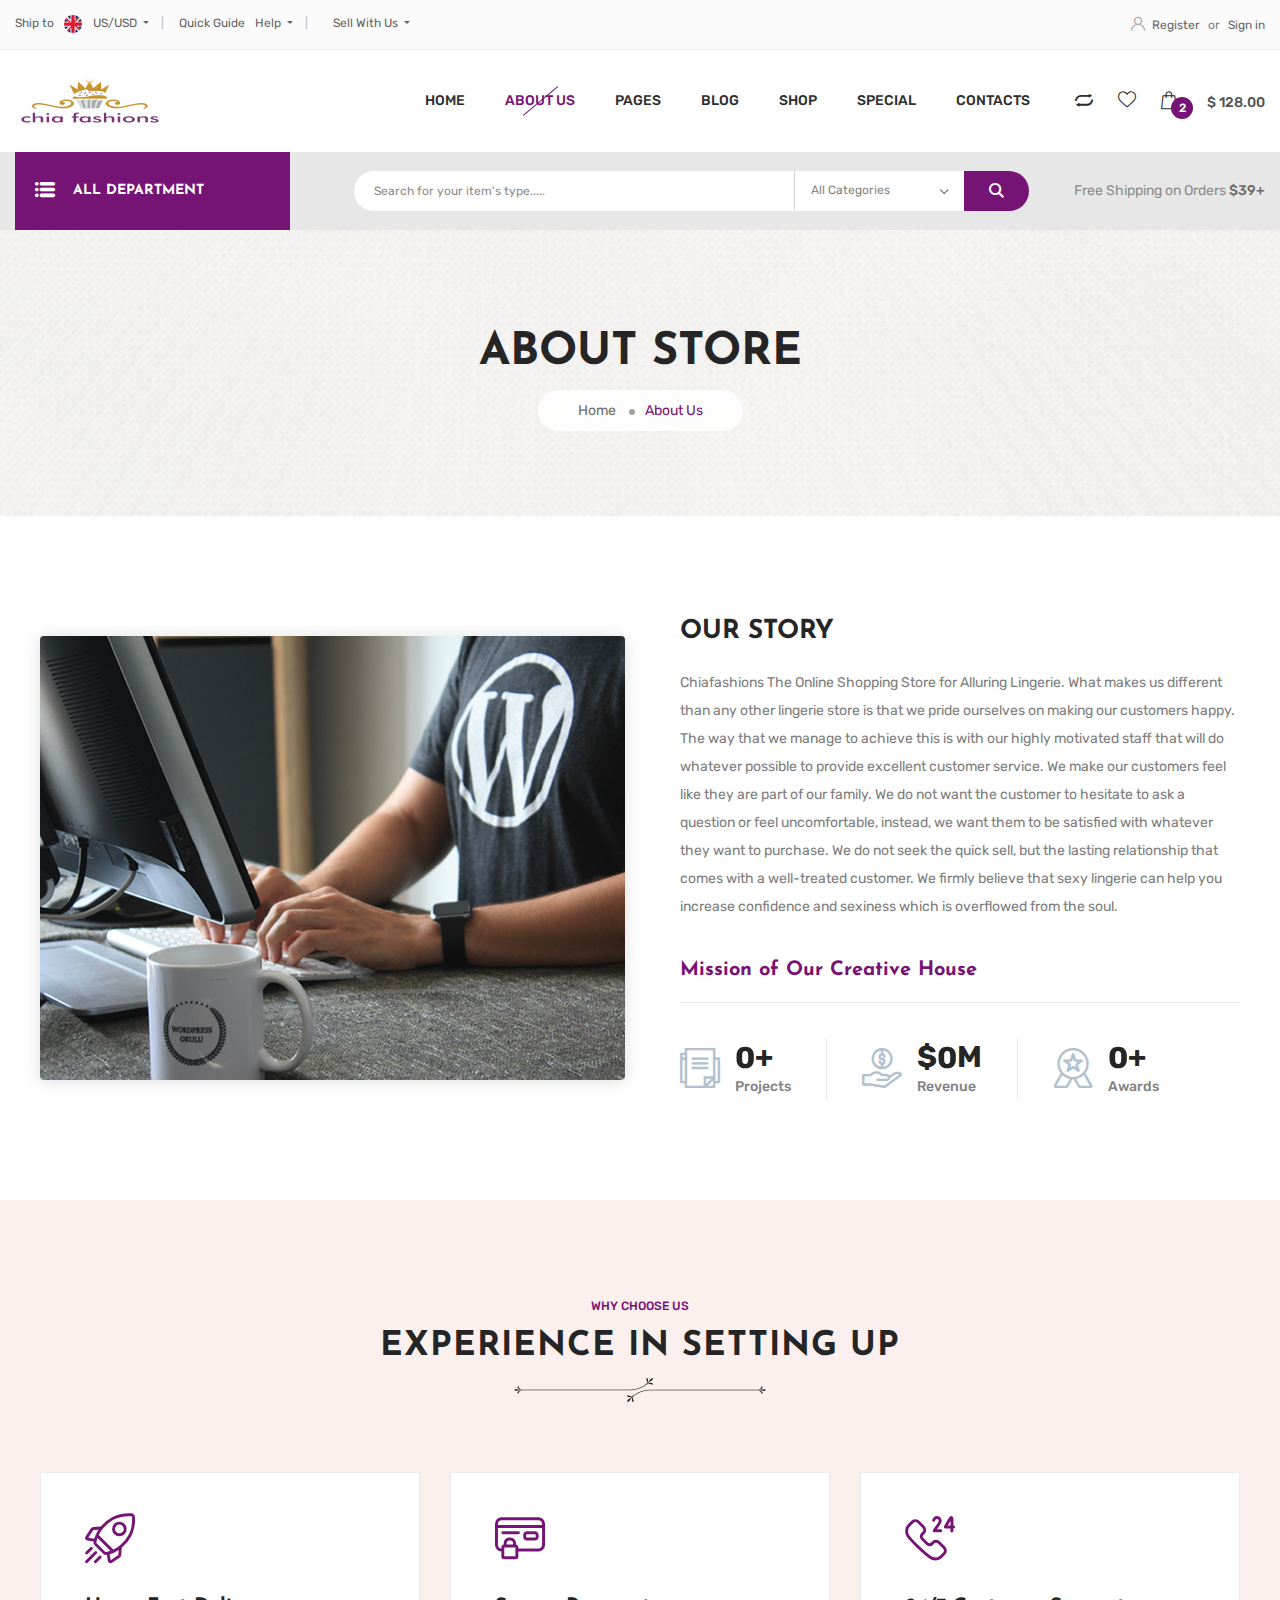
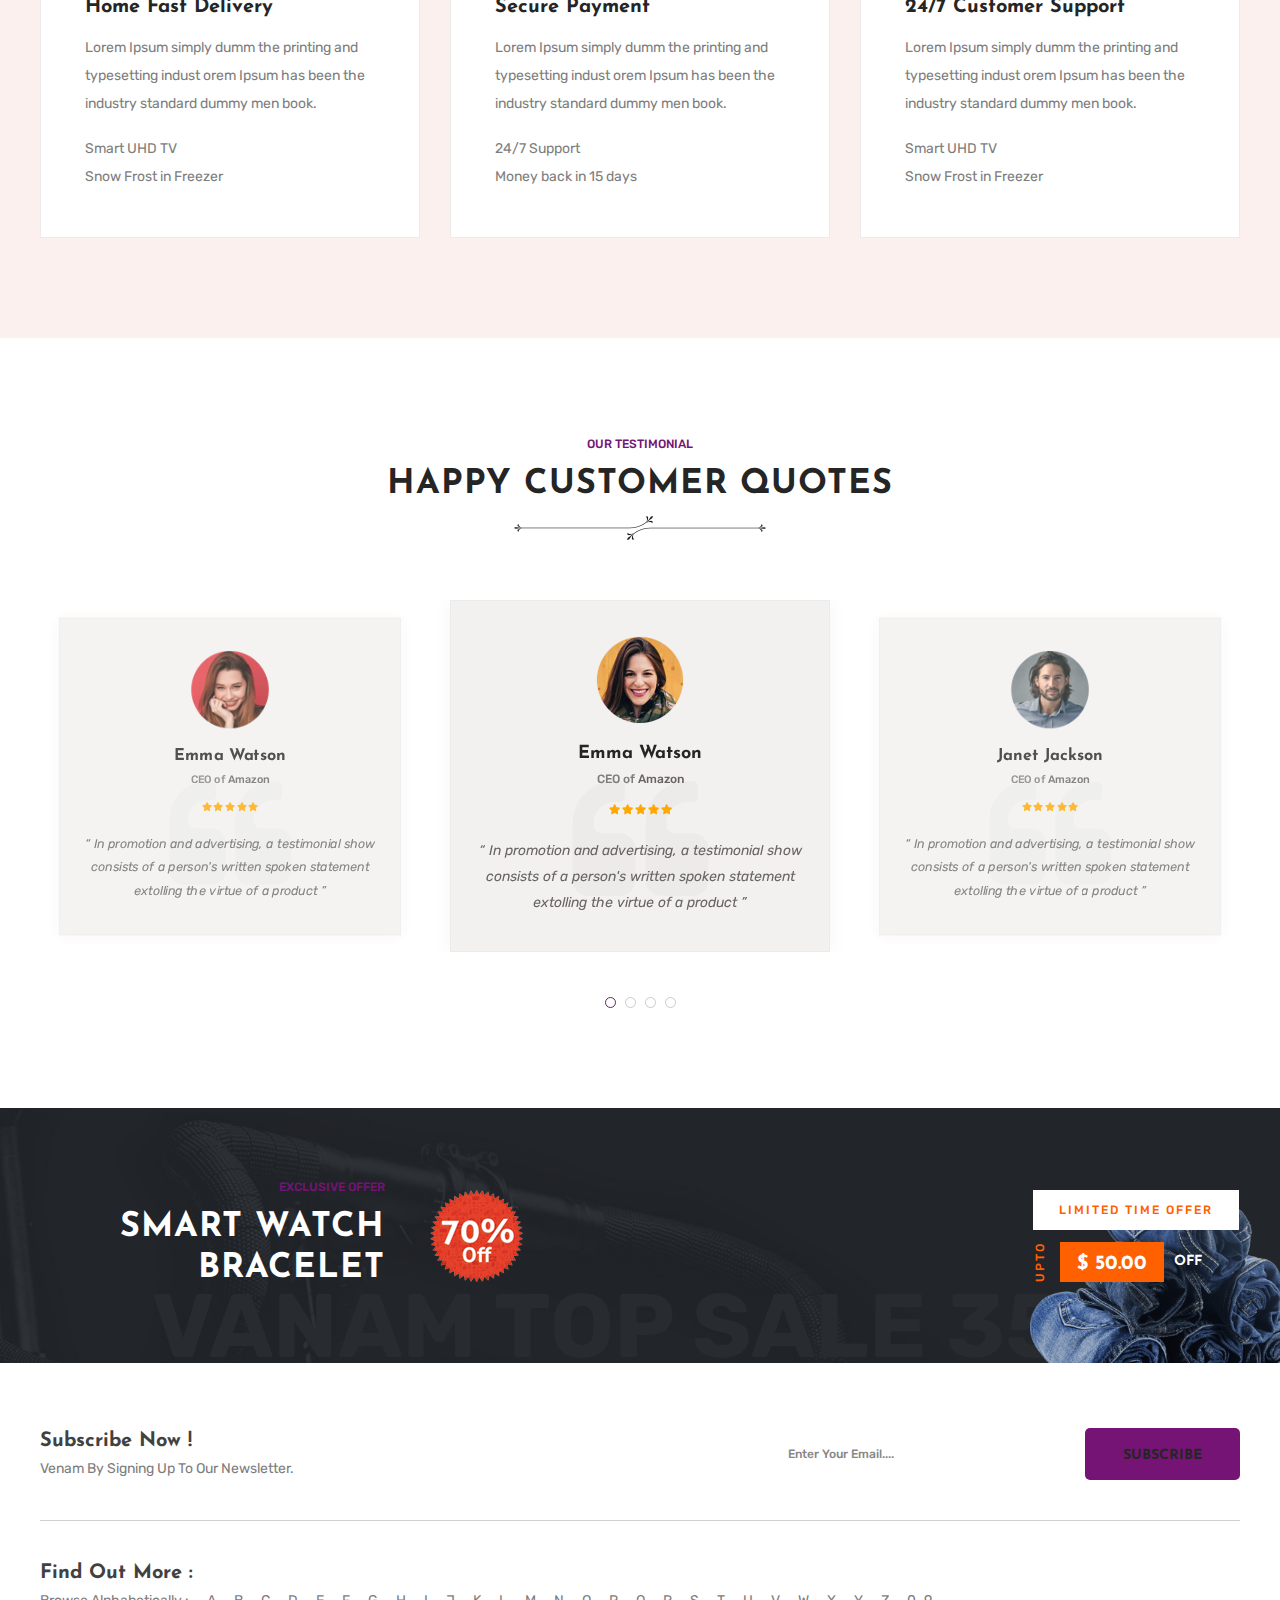
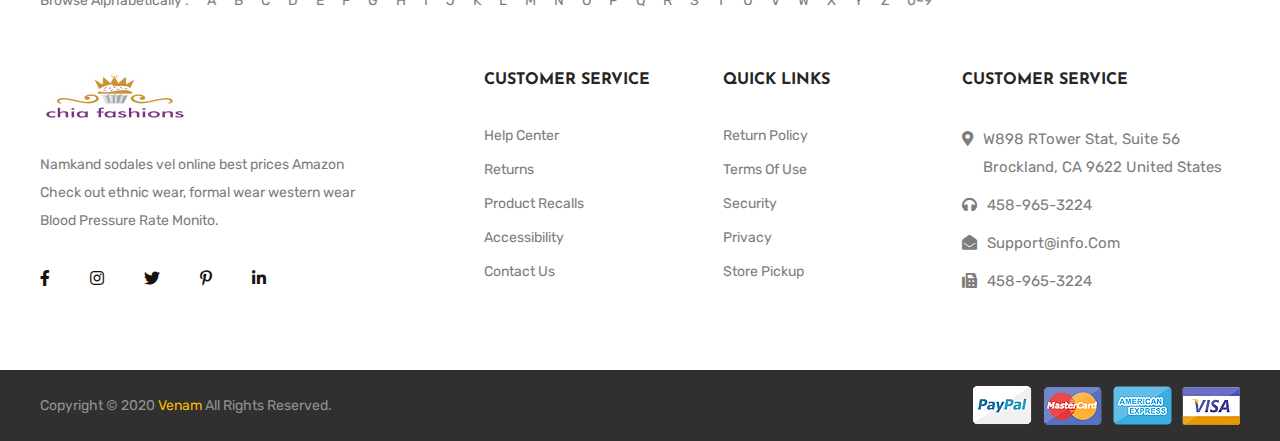
==== commit f57ac2f9: "updates" ====
--- a/about.html
+++ b/about.html
@@ -1,378 +1,475 @@
 <!doctype html>
 <html class="no-js" lang="en">
-    <head>
-        <meta charset="utf-8">
-        <meta http-equiv="x-ua-compatible" content="ie=edge">
-        <title>Venam</title>
-        <meta name="description" content="">
-        <meta name="viewport" content="width=device-width, initial-scale=1">
-
-		<link rel="shortcut icon" type="image/x-icon" href="img/favicon.png">
-        <!-- Place favicon.ico in the root directory -->
-
-		<!-- CSS here -->
-        <link rel="stylesheet" href="css/bootstrap.min.css">
-        <link rel="stylesheet" href="css/animate.min.css">
-        <link rel="stylesheet" href="css/magnific-popup.css">
-        <link rel="stylesheet" href="css/fontawesome-all.min.css">
-        <link rel="stylesheet" href="css/owl.carousel.min.css">
-        <link rel="stylesheet" href="css/jquery-ui.min.css">
-        <link rel="stylesheet" href="css/flaticon.css">
-        <link rel="stylesheet" href="css/odometer.css">
-        <link rel="stylesheet" href="css/aos.css">
-        <link rel="stylesheet" href="css/slick.css">
-        <link rel="stylesheet" href="css/default.css">
-        <link rel="stylesheet" href="css/style.css">
-        <link rel="stylesheet" href="css/responsive.css">
-    </head>
-    <body>
-
-
-      
-
-
-		<!-- Scroll-top -->
-        <button class="scroll-top scroll-to-target" data-target="html">
+
+<head>
+    <meta charset="utf-8">
+    <meta http-equiv="x-ua-compatible" content="ie=edge">
+    <title>Venam - eCommerce HTML5 Template</title>
+    <meta name="description" content="">
+    <meta name="viewport" content="width=device-width, initial-scale=1">
+
+    <link rel="shortcut icon" type="image/x-icon" href="img/favicon.png">
+    <!-- Place favicon.ico in the root directory -->
+
+    <!-- CSS here -->
+    <link rel="stylesheet" href="css/bootstrap.min.css">
+    <link rel="stylesheet" href="css/animate.min.css">
+    <link rel="stylesheet" href="css/magnific-popup.css">
+    <link rel="stylesheet" href="css/fontawesome-all.min.css">
+    <link rel="stylesheet" href="css/owl.carousel.min.css">
+    <link rel="stylesheet" href="css/jquery-ui.min.css">
+    <link rel="stylesheet" href="css/flaticon.css">
+    <link rel="stylesheet" href="css/odometer.css">
+    <link rel="stylesheet" href="css/aos.css">
+    <link rel="stylesheet" href="css/slick.css">
+    <link rel="stylesheet" href="css/default.css">
+    <link rel="stylesheet" href="css/style.css">
+    <link rel="stylesheet" href="css/responsive.css">
+</head>
+
+<body>
+
+
+    <!-- preloader  -->
+    <div id="preloader">
+        <div id="ctn-preloader" class="ctn-preloader">
+            <div class="animation-preloader">
+                <div class="spinner"></div>
+                <div class="txt-loading">
+                    <span data-text-preloader="V" class="letters-loading">
+                            V
+                        </span>
+                    <span data-text-preloader="E" class="letters-loading">
+                            E
+                        </span>
+                    <span data-text-preloader="N" class="letters-loading">
+                            N
+                        </span>
+                    <span data-text-preloader="A" class="letters-loading">
+                            A
+                        </span>
+                    <span data-text-preloader="M" class="letters-loading">
+                            M
+                        </span>
+                </div>
+            </div>
+            <div class="loader">
+                <div class="row">
+                    <div class="col-3 loader-section section-left">
+                        <div class="bg"></div>
+                    </div>
+                    <div class="col-3 loader-section section-left">
+                        <div class="bg"></div>
+                    </div>
+                    <div class="col-3 loader-section section-right">
+                        <div class="bg"></div>
+                    </div>
+                    <div class="col-3 loader-section section-right">
+                        <div class="bg"></div>
+                    </div>
+                </div>
+            </div>
+        </div>
+    </div>
+    <!-- preloader end -->
+
+
+    <!-- Scroll-top -->
+    <button class="scroll-top scroll-to-target" data-target="html">
             <i class="fas fa-angle-up"></i>
         </button>
-        <!-- Scroll-top-end-->
-
-        <!-- header-area -->
-        <header class="header-style-two header-style-three">
-
-            <!-- header-top -->
-            <div class="header-top-area">
-                <div class="custom-container-two">
-                    <div class="row">
-                        <div class="col-md-8 col-sm-7">
-                            <div class="header-top-left">
-                                <ul>
-                                    <li>
-                                        <div class="ship-to">
-                                            <span>Ship to</span>
-                                            <div class="dropdown">
-                                                <button class="dropdown-toggle" type="button" id="dropdownMenuButton" data-toggle="dropdown"
-                                                    aria-haspopup="true" aria-expanded="false">
+    <!-- Scroll-top-end-->
+
+    <!-- header-area -->
+    <header class="header-style-two header-style-three">
+
+        <!-- header-top -->
+        <div class="header-top-area">
+            <div class="custom-container-two">
+                <div class="row">
+                    <div class="col-md-8 col-sm-7">
+                        <div class="header-top-left">
+                            <ul>
+                                <li>
+                                    <div class="ship-to">
+                                        <span>Ship to</span>
+                                        <div class="dropdown">
+                                            <button class="dropdown-toggle" type="button" id="dropdownMenuButton" data-toggle="dropdown" aria-haspopup="true" aria-expanded="false">
                                                     <img src="img/icon/ship_flag.png" alt=""> US/USD
                                                 </button>
-                                                <div class="dropdown-menu" aria-labelledby="dropdownMenuButton">
-                                                    <a class="dropdown-item" href="#"><img src="img/icon/australia.png" alt="">AUS/USD</a>
-                                                    <a class="dropdown-item" href="#"><img src="img/icon/bng.png" alt="">BNG/TK</a>
-                                                    <a class="dropdown-item" href="#"><img src="img/icon/india.png" alt="">IN/RP</a>
-                                                </div>
+                                            <div class="dropdown-menu" aria-labelledby="dropdownMenuButton">
+                                                <a class="dropdown-item" href="#"><img src="img/icon/australia.png" alt="">AUS/USD</a>
+                                                <a class="dropdown-item" href="#"><img src="img/icon/bng.png" alt="">BNG/TK</a>
+                                                <a class="dropdown-item" href="#"><img src="img/icon/india.png" alt="">IN/RP</a>
                                             </div>
                                         </div>
-                                    </li>
-                                    <li>
-                                        <div class="heder-top-guide">
-                                            <span>Quick Guide</span>
-                                            <div class="dropdown">
-                                                <button class="dropdown-toggle" type="button" id="dropdownMenuButton2" data-toggle="dropdown"
-                                                    aria-haspopup="true" aria-expanded="false">
+                                    </div>
+                                </li>
+                                <li>
+                                    <div class="heder-top-guide">
+                                        <span>Quick Guide</span>
+                                        <div class="dropdown">
+                                            <button class="dropdown-toggle" type="button" id="dropdownMenuButton2" data-toggle="dropdown" aria-haspopup="true" aria-expanded="false">
                                                     Help
                                                 </button>
-                                                <div class="dropdown-menu" aria-labelledby="dropdownMenuButton2">
-                                                    <a class="dropdown-item" href="#">Returns</a>
-                                                    <a class="dropdown-item" href="#">Privacy</a>
-                                                    <a class="dropdown-item" href="#">Terms</a>
-                                                </div>
+                                            <div class="dropdown-menu" aria-labelledby="dropdownMenuButton2">
+                                                <a class="dropdown-item" href="#">Returns</a>
+                                                <a class="dropdown-item" href="#">Privacy</a>
+                                                <a class="dropdown-item" href="#">Terms</a>
                                             </div>
                                         </div>
-                                    </li>
-                                    <li>
-                                        <div class="heder-top-guide">
-                                            <div class="dropdown">
-                                                <button class="dropdown-toggle" type="button" id="dropdownMenuButton3" data-toggle="dropdown"
-                                                    aria-haspopup="true" aria-expanded="false">
+                                    </div>
+                                </li>
+                                <li>
+                                    <div class="heder-top-guide">
+                                        <div class="dropdown">
+                                            <button class="dropdown-toggle" type="button" id="dropdownMenuButton3" data-toggle="dropdown" aria-haspopup="true" aria-expanded="false">
                                                     Sell With Us
                                                 </button>
-                                                <div class="dropdown-menu" aria-labelledby="dropdownMenuButton3">
-                                                    <a class="dropdown-item" href="my-account.html">Seller Login</a>
-                                                </div>
+                                            <div class="dropdown-menu" aria-labelledby="dropdownMenuButton3">
+                                                <a class="dropdown-item" href="my-account.html">Seller Login</a>
                                             </div>
                                         </div>
-                                    </li>
-                                </ul>
-                            </div>
-                        </div>
-                        <div class="col-md-4 col-sm-5">
-                            <div class="header-top-right">
-                                <ul>
-                                    <li>
-                                        <a href="my-account.html"><i class="flaticon-user"></i>Register</a>
-                                        <span>or</span>
-                                        <a href="my-account.html">Sign in</a>
-                                    </li>
-                                </ul>
-                            </div>
-                        </div>
-                    </div>
-                </div>
-            </div>
-            <!-- header-top-end -->
-
-            <!-- menu-area -->
-            <div id="sticky-header" class="main-header menu-area">
-                <div class="custom-container-two">
-                    <div class="row">
-                        <div class="col-12">
-                            <div class="mobile-nav-toggler"><i class="fas fa-bars"></i></div>
-                            <div class="menu-wrap">
-                                <nav class="menu-nav show">
-                                    <div class="logo">
-                                        <a href="index.html"><img src="img/logo/logo_black.png" alt="Logo"></a>
                                     </div>
-                                    <div class="navbar-wrap main-menu d-none d-lg-flex">
-                                        <ul class="navigation">
-                                            <li class="dropdown"><a href="index.html">Home</a>
-                                            </li>
-                                            <li class="active"><a href="about.html">About Us</a></li>
-                                           
-                                            <li class="dropdown"><a href="#">BLOG</a>
-                                             
-                                            </li>
-                                            <li class="dropdown"><a href="shop-left-sidebar.html">SHOP</a>
-                                               
-                                            </li>
-                                            <li><a href="special.html">SPECIAL</a></li>
-                                            <li><a href="contact.html">contacts</a></li>
-                                        </ul>
-                                    </div>
-                                    <div class="header-action d-none d-md-block">
-                                        <ul>
-                                            <li><a href="#"><i class="flaticon-two-arrows"></i></a></li>
-                                            <li><a href="#"><i class="flaticon-heart"></i></a></li>
-                                            <li class="header-shop-cart"><a href="#"><i class="flaticon-shopping-bag"></i><span class="cart-count">2</span></a>
-                                                <span class="cart-total-price">$ 128.00</span>
-                                                <ul class="minicart">
-                                                    <li class="d-flex align-items-start">
-                                                        <div class="cart-img">
-                                                            <a href="#">
-                                                                <img src="img/product/cart_p01.jpg" alt="">
-                                                            </a>
-                                                        </div>
-                                                        <div class="cart-content">
-                                                            <h4>
-                                                                <a href="#">Charity Nike Brand Yellow T-Shirt</a>
-                                                            </h4>
-                                                            <div class="cart-price">
-                                                                <span class="new">$229.9</span>
-                                                                <span>
+                                </li>
+                            </ul>
+                        </div>
+                    </div>
+                    <div class="col-md-4 col-sm-5">
+                        <div class="header-top-right">
+                            <ul>
+                                <li>
+                                    <a href="my-account.html"><i class="flaticon-user"></i>Register</a>
+                                    <span>or</span>
+                                    <a href="my-account.html">Sign in</a>
+                                </li>
+                            </ul>
+                        </div>
+                    </div>
+                </div>
+            </div>
+        </div>
+        <!-- header-top-end -->
+
+        <!-- menu-area -->
+        <div id="sticky-header" class="main-header menu-area">
+            <div class="custom-container-two">
+                <div class="row">
+                    <div class="col-12">
+                        <div class="mobile-nav-toggler"><i class="fas fa-bars"></i></div>
+                        <div class="menu-wrap">
+                            <nav class="menu-nav show">
+                                <div class="logo">
+                                    <a href="index.html"><img src="img/logo/logo_black.png" alt="Logo"></a>
+                                </div>
+                                <div class="navbar-wrap main-menu d-none d-lg-flex">
+                                    <ul class="navigation">
+                                        <li class="dropdown"><a href="#">Home</a>
+                                            <ul class="submenu">
+                                                <li><a href="index.html">Home One</a></li>
+                                                <li><a href="index-2.html">Home Two</a></li>
+                                                <li><a href="index-3.html">Home Three</a></li>
+                                            </ul>
+                                        </li>
+                                        <li class="active"><a href="about.html">About Us</a></li>
+                                        <li class="dropdown"><a href="#">PAGES</a>
+                                            <ul class="submenu">
+                                                <li><a href="my-account.html">My Account</a></li>
+                                                <li><a href="404.html">404 Page</a></li>
+                                                <li><a href="terms-conditios.html">Terms and Conditions</a></li>
+                                            </ul>
+                                        </li>
+                                        <li class="dropdown"><a href="#">BLOG</a>
+                                            <ul class="submenu">
+                                                <li><a href="blog.html">Standard Blog</a></li>
+                                                <li><a href="blog-classic.html">Classic Blog</a></li>
+                                                <li><a href="blog-details.html">Blog Details</a></li>
+                                            </ul>
+                                        </li>
+                                        <li class="dropdown"><a href="#">SHOP</a>
+                                            <ul class="submenu">
+                                                <li><a href="shop-left-sidebar.html">Shop Left Sidebar</a></li>
+                                                <li><a href="shop-right-sidebar.html">Shop Right Sidebar</a></li>
+                                                <li><a href="shop-details.html">Shop Details</a></li>
+                                                <li><a href="wishlist.html">Wishlist page</a></li>
+                                                <li><a href="cart.html">Cart page</a></li>
+                                                <li><a href="checkout.html">Checkout page</a></li>
+                                                <li><a href="order-completed.html">Order completed</a></li>
+                                            </ul>
+                                        </li>
+                                        <li><a href="special.html">SPECIAL</a></li>
+                                        <li><a href="contact.html">contacts</a></li>
+                                    </ul>
+                                </div>
+                                <div class="header-action d-none d-md-block">
+                                    <ul>
+                                        <li><a href="#"><i class="flaticon-two-arrows"></i></a></li>
+                                        <li><a href="#"><i class="flaticon-heart"></i></a></li>
+                                        <li class="header-shop-cart"><a href="#"><i class="flaticon-shopping-bag"></i><span class="cart-count">2</span></a>
+                                            <span class="cart-total-price">$ 128.00</span>
+                                            <ul class="minicart">
+                                                <li class="d-flex align-items-start">
+                                                    <div class="cart-img">
+                                                        <a href="#">
+                                                            <img src="img/product/cart_p01.jpg" alt="">
+                                                        </a>
+                                                    </div>
+                                                    <div class="cart-content">
+                                                        <h4>
+                                                            <a href="#">Charity Nike Brand Yellow T-Shirt</a>
+                                                        </h4>
+                                                        <div class="cart-price">
+                                                            <span class="new">$229.9</span>
+                                                            <span>
                                                                     <del>$229.9</del>
                                                                 </span>
-                                                            </div>
                                                         </div>
-                                                        <div class="del-icon">
-                                                            <a href="#">
-                                                                <i class="far fa-trash-alt"></i>
-                                                            </a>
-                                                        </div>
-                                                    </li>
-                                                    <li class="d-flex align-items-start">
-                                                        <div class="cart-img">
-                                                            <a href="#">
-                                                                <img src="img/product/cart_p02.jpg" alt="">
-                                                            </a>
-                                                        </div>
-                                                        <div class="cart-content">
-                                                            <h4>
-                                                                <a href="#">BackPack For School Student</a>
-                                                            </h4>
-                                                            <div class="cart-price">
-                                                                <span class="new">$229.9</span>
-                                                                <span>
+                                                    </div>
+                                                    <div class="del-icon">
+                                                        <a href="#">
+                                                            <i class="far fa-trash-alt"></i>
+                                                        </a>
+                                                    </div>
+                                                </li>
+                                                <li class="d-flex align-items-start">
+                                                    <div class="cart-img">
+                                                        <a href="#">
+                                                            <img src="img/product/cart_p02.jpg" alt="">
+                                                        </a>
+                                                    </div>
+                                                    <div class="cart-content">
+                                                        <h4>
+                                                            <a href="#">BackPack For School Student</a>
+                                                        </h4>
+                                                        <div class="cart-price">
+                                                            <span class="new">$229.9</span>
+                                                            <span>
                                                                     <del>$229.9</del>
                                                                 </span>
-                                                            </div>
                                                         </div>
-                                                        <div class="del-icon">
-                                                            <a href="#">
-                                                                <i class="far fa-trash-alt"></i>
-                                                            </a>
-                                                        </div>
-                                                    </li>
-                                                    <li>
-                                                        <div class="total-price">
-                                                            <span class="f-left">Total:</span>
-                                                            <span class="f-right">$239.9</span>
-                                                        </div>
-                                                    </li>
-                                                    <li>
-                                                        <div class="checkout-link">
-                                                            <a href="#">Shopping Cart</a>
-                                                            <a class="red-color" href="#">Checkout</a>
-                                                        </div>
-                                                    </li>
-                                                </ul>
-                                            </li>
-                                        </ul>
-                                    </div>
-                                </nav>
-                            </div>
-                            <!-- Mobile Menu  -->
-                            <div class="mobile-menu">
-                                <div class="menu-backdrop"></div>
-                                <div class="close-btn"><i class="fas fa-times"></i></div>
-
-                                <nav class="menu-box">
-                                    <div class="nav-logo"><a href="index.html"><img src="img/logo/white_logo.png" alt="" title=""></a>
-                                    </div>
-                                    <div class="menu-outer">
-                                        <!--Here Menu Will Come Automatically Via Javascript / Same Menu as in Header-->
-                                    </div>
-                                    <div class="social-links">
-                                        <ul class="clearfix">
-                                            <li><a href="#"><span class="fab fa-twitter"></span></a></li>
-                                            <li><a href="#"><span class="fab fa-facebook-square"></span></a></li>
-                                            <li><a href="#"><span class="fab fa-pinterest-p"></span></a></li>
-                                            <li><a href="#"><span class="fab fa-instagram"></span></a></li>
-                                            <li><a href="#"><span class="fab fa-youtube"></span></a></li>
-                                        </ul>
-                                    </div>
-                                </nav>
-                            </div>
-                            <!-- End Mobile Menu -->
-                        </div>
-                    </div>
-                </div>
-            </div>
-            <!-- menu-area-end -->
-
-            <!-- header-search-area -->
-            <div class="header-search-area d-none d-md-block">
-                <div class="custom-container-two">
-                    <div class="row align-items-center">
-                        <div class="col-xl-3 col-lg-4 d-none d-lg-block">
-                            <div class="header-category d-none d-lg-block">
-                                <a href="#" class="cat-toggle"><i class="flaticon-menu"></i>ALL DEPARTMENT</a>
-                                <ul class="category-menu">
-                                    <li class="has-dropdown"><a href="#"><div class="cat-menu-img"><img src="img/product/category_menu_img01.png" alt=""></div> Western woman</a>
-                                        <ul class="mega-menu">
-                                            <li>
-                                                <ul>
-                                                    <li class="dropdown-title">Accessories & Parts</li>
-                                                    <li><a href="#">Cables & Adapters</a></li>
-                                                    <li><a href="#">Batteries</a></li>
-                                                    <li><a href="#">Chargers</a></li>
-                                                    <li><a href="#">Bags & Cases</a></li>
-                                                </ul>
-                                                <ul>
-                                                    <li class="dropdown-title">Electronic Cigarettes</li>
-                                                    <li><a href="#">Audio & Video</a></li>
-                                                    <li><a href="#">Televisions</a></li>
-                                                    <li><a href="#">TV Receivers</a></li>
-                                                    <li><a href="#">Projectors</a></li>
-                                                    <li><a href="#">Audio Amplifier Boards</a></li>
-                                                </ul>
-                                            </li>
-                                            <li>
-                                                <ul>
-                                                    <li class="dropdown-title">Smart Electronics</li>
-                                                    <li><a href="#">Cables & Adapters</a></li>
-                                                    <li><a href="#">Batteries</a></li>
-                                                    <li><a href="#">Chargers</a></li>
-                                                    <li><a href="#">Bags & Cases</a></li>
-                                                </ul>
-                                                <ul>
-                                                    <li class="dropdown-title">Portable Audio & Video</li>
-                                                    <li><a href="#">Audio & Video</a></li>
-                                                    <li><a href="#">Televisions</a></li>
-                                                    <li><a href="#">TV Receivers</a></li>
-                                                    <li><a href="#">Projectors</a></li>
-                                                    <li><a href="#">Audio Amplifier Boards</a></li>
-                                                </ul>
-                                            </li>
-                                            <li>
-                                                <ul>
-                                                    <li class="dropdown-title">Accessories & Parts</li>
-                                                    <li><a href="#">Cables & Adapters</a></li>
-                                                    <li><a href="#">Batteries</a></li>
-                                                    <li><a href="#">Chargers</a></li>
-                                                    <li><a href="#">Bags & Cases</a></li>
-                                                </ul>
-                                                <ul>
-                                                    <li class="dropdown-title">Audio & Video</li>
-                                                    <li class="mega-menu-banner"><a href="#"><img src="img/images/megamenu_banner.jpg" alt=""></a>
-                                                    </li>
-                                                </ul>
-                                            </li>
-                                        </ul>
-                                    </li>
-                                    <li class="has-dropdown"><a href="#"><div class="cat-menu-img"><img src="img/product/category_menu_img02.png" alt=""></div> TV, Appliances</a>
-                                        <ul class="mega-menu">
-                                            <li>
-                                                <ul>
-                                                    <li class="dropdown-title">Accessories & Parts</li>
-                                                    <li><a href="#">Cables & Adapters</a></li>
-                                                    <li><a href="#">Batteries</a></li>
-                                                    <li><a href="#">Chargers</a></li>
-                                                    <li><a href="#">Bags & Cases</a></li>
-                                                </ul>
-                                                <ul>
-                                                    <li class="dropdown-title">Electronic Cigarettes</li>
-                                                    <li><a href="#">Audio & Video</a></li>
-                                                    <li><a href="#">Televisions</a></li>
-                                                    <li><a href="#">TV Receivers</a></li>
-                                                    <li><a href="#">Projectors</a></li>
-                                                    <li><a href="#">Audio Amplifier Boards</a></li>
-                                                </ul>
-                                            </li>
-                                            <li>
-                                                <ul>
-                                                    <li class="dropdown-title">Smart Electronics</li>
-                                                    <li><a href="#">Cables & Adapters</a></li>
-                                                    <li><a href="#">Batteries</a></li>
-                                                    <li><a href="#">Chargers</a></li>
-                                                    <li><a href="#">Bags & Cases</a></li>
-                                                </ul>
-                                                <ul>
-                                                    <li class="dropdown-title">Portable Audio & Video</li>
-                                                    <li><a href="#">Audio & Video</a></li>
-                                                    <li><a href="#">Televisions</a></li>
-                                                    <li><a href="#">TV Receivers</a></li>
-                                                    <li><a href="#">Projectors</a></li>
-                                                    <li><a href="#">Audio Amplifier Boards</a></li>
-                                                </ul>
-                                            </li>
-                                            <li>
-                                                <ul>
-                                                    <li class="dropdown-title">Accessories & Parts</li>
-                                                    <li><a href="#">Cables & Adapters</a></li>
-                                                    <li><a href="#">Batteries</a></li>
-                                                    <li><a href="#">Chargers</a></li>
-                                                    <li><a href="#">Bags & Cases</a></li>
-                                                </ul>
-                                                <ul>
-                                                    <li class="dropdown-title">Audio & Video</li>
-                                                    <li class="mega-menu-banner"><a href="#"><img src="img/images/megamenu_banner.jpg" alt=""></a>
-                                                    </li>
-                                                </ul>
-                                            </li>
-                                        </ul>
-                                    </li>
-                                    <li><a href="#"><div class="cat-menu-img"><img src="img/product/category_menu_img03.png" alt=""></div> Baby Product</a></li>
-                                    <li><a href="#"><div class="cat-menu-img"><img src="img/product/category_menu_img04.png" alt=""></div> Grocery Product</a></li>
-                                    <li><a href="#"><div class="cat-menu-img"><img src="img/product/category_menu_img05.png" alt=""></div> Beauty, Health Product</a></li>
-                                    <li><a href="#"><div class="cat-menu-img"><img src="img/product/category_menu_img06.png" alt=""></div> Industrial Product</a></li>
-                                    <li><a href="#"><div class="cat-menu-img"><img src="img/product/category_menu_img07.png" alt=""></div> Car, Motorbike</a></li>
-                                    <li><a href="#"><div class="cat-menu-img"><img src="img/product/category_menu_img08.png" alt=""></div> Club Sports</a></li>
-                                    <li>
-                                        <ul class="more_slide_open">
-                                            <li><a href="#"><div class="cat-menu-img"><img src="img/product/category_menu_img01.png" alt=""></div> Western woman</a></li>
-                                            <li><a href="#"><div class="cat-menu-img"><img src="img/product/category_menu_img02.png" alt=""></div> Health Product</a></li>
-                                            <li><a href="#"><div class="cat-menu-img"><img src="img/product/category_menu_img03.png" alt=""></div> Industrial Product</a></li>
-                                        </ul>
-                                    </li>
-                                    <li class="more_categories">More Categories<i class="fas fa-angle-down"></i></li>
-                                </ul>
-                            </div>
-                        </div>
-                        <div class="col-xl-9 col-lg-8">
-                            <div class="d-flex align-items-center justify-content-center justify-content-lg-end">
-                                <div class="header-search-wrap">
-                                    <form action="#">
-                                        <input type="text" placeholder="Search for your item's type.....">
-                                        <select class="custom-select">
+                                                    </div>
+                                                    <div class="del-icon">
+                                                        <a href="#">
+                                                            <i class="far fa-trash-alt"></i>
+                                                        </a>
+                                                    </div>
+                                                </li>
+                                                <li>
+                                                    <div class="total-price">
+                                                        <span class="f-left">Total:</span>
+                                                        <span class="f-right">$239.9</span>
+                                                    </div>
+                                                </li>
+                                                <li>
+                                                    <div class="checkout-link">
+                                                        <a href="#">Shopping Cart</a>
+                                                        <a class="red-color" href="#">Checkout</a>
+                                                    </div>
+                                                </li>
+                                            </ul>
+                                        </li>
+                                    </ul>
+                                </div>
+                            </nav>
+                        </div>
+                        <!-- Mobile Menu  -->
+                        <div class="mobile-menu">
+                            <div class="menu-backdrop"></div>
+                            <div class="close-btn"><i class="fas fa-times"></i></div>
+
+                            <nav class="menu-box">
+                                <div class="nav-logo">
+                                    <a href="index.html"><img src="img/logo/white_logo.png" alt="" title=""></a>
+                                </div>
+                                <div class="menu-outer">
+                                    <!--Here Menu Will Come Automatically Via Javascript / Same Menu as in Header-->
+                                </div>
+                                <div class="social-links">
+                                    <ul class="clearfix">
+                                        <li><a href="#"><span class="fab fa-twitter"></span></a></li>
+                                        <li><a href="#"><span class="fab fa-facebook-square"></span></a></li>
+                                        <li><a href="#"><span class="fab fa-pinterest-p"></span></a></li>
+                                        <li><a href="#"><span class="fab fa-instagram"></span></a></li>
+                                        <li><a href="#"><span class="fab fa-youtube"></span></a></li>
+                                    </ul>
+                                </div>
+                            </nav>
+                        </div>
+                        <!-- End Mobile Menu -->
+                    </div>
+                </div>
+            </div>
+        </div>
+        <!-- menu-area-end -->
+
+        <!-- header-search-area -->
+        <div class="header-search-area d-none d-md-block">
+            <div class="custom-container-two">
+                <div class="row align-items-center">
+                    <div class="col-xl-3 col-lg-4 d-none d-lg-block">
+                        <div class="header-category d-none d-lg-block">
+                            <a href="#" class="cat-toggle"><i class="flaticon-menu"></i>ALL DEPARTMENT</a>
+                            <ul class="category-menu">
+                                <li class="has-dropdown">
+                                    <a href="#">
+                                        <div class="cat-menu-img"><img src="img/product/category_menu_img01.png" alt=""></div> Western woman</a>
+                                    <ul class="mega-menu">
+                                        <li>
+                                            <ul>
+                                                <li class="dropdown-title">Accessories & Parts</li>
+                                                <li><a href="#">Cables & Adapters</a></li>
+                                                <li><a href="#">Batteries</a></li>
+                                                <li><a href="#">Chargers</a></li>
+                                                <li><a href="#">Bags & Cases</a></li>
+                                            </ul>
+                                            <ul>
+                                                <li class="dropdown-title">Electronic Cigarettes</li>
+                                                <li><a href="#">Audio & Video</a></li>
+                                                <li><a href="#">Televisions</a></li>
+                                                <li><a href="#">TV Receivers</a></li>
+                                                <li><a href="#">Projectors</a></li>
+                                                <li><a href="#">Audio Amplifier Boards</a></li>
+                                            </ul>
+                                        </li>
+                                        <li>
+                                            <ul>
+                                                <li class="dropdown-title">Smart Electronics</li>
+                                                <li><a href="#">Cables & Adapters</a></li>
+                                                <li><a href="#">Batteries</a></li>
+                                                <li><a href="#">Chargers</a></li>
+                                                <li><a href="#">Bags & Cases</a></li>
+                                            </ul>
+                                            <ul>
+                                                <li class="dropdown-title">Portable Audio & Video</li>
+                                                <li><a href="#">Audio & Video</a></li>
+                                                <li><a href="#">Televisions</a></li>
+                                                <li><a href="#">TV Receivers</a></li>
+                                                <li><a href="#">Projectors</a></li>
+                                                <li><a href="#">Audio Amplifier Boards</a></li>
+                                            </ul>
+                                        </li>
+                                        <li>
+                                            <ul>
+                                                <li class="dropdown-title">Accessories & Parts</li>
+                                                <li><a href="#">Cables & Adapters</a></li>
+                                                <li><a href="#">Batteries</a></li>
+                                                <li><a href="#">Chargers</a></li>
+                                                <li><a href="#">Bags & Cases</a></li>
+                                            </ul>
+                                            <ul>
+                                                <li class="dropdown-title">Audio & Video</li>
+                                                <li class="mega-menu-banner">
+                                                    <a href="#"><img src="img/images/megamenu_banner.jpg" alt=""></a>
+                                                </li>
+                                            </ul>
+                                        </li>
+                                    </ul>
+                                </li>
+                                <li class="has-dropdown">
+                                    <a href="#">
+                                        <div class="cat-menu-img"><img src="img/product/category_menu_img02.png" alt=""></div> TV, Appliances</a>
+                                    <ul class="mega-menu">
+                                        <li>
+                                            <ul>
+                                                <li class="dropdown-title">Accessories & Parts</li>
+                                                <li><a href="#">Cables & Adapters</a></li>
+                                                <li><a href="#">Batteries</a></li>
+                                                <li><a href="#">Chargers</a></li>
+                                                <li><a href="#">Bags & Cases</a></li>
+                                            </ul>
+                                            <ul>
+                                                <li class="dropdown-title">Electronic Cigarettes</li>
+                                                <li><a href="#">Audio & Video</a></li>
+                                                <li><a href="#">Televisions</a></li>
+                                                <li><a href="#">TV Receivers</a></li>
+                                                <li><a href="#">Projectors</a></li>
+                                                <li><a href="#">Audio Amplifier Boards</a></li>
+                                            </ul>
+                                        </li>
+                                        <li>
+                                            <ul>
+                                                <li class="dropdown-title">Smart Electronics</li>
+                                                <li><a href="#">Cables & Adapters</a></li>
+                                                <li><a href="#">Batteries</a></li>
+                                                <li><a href="#">Chargers</a></li>
+                                                <li><a href="#">Bags & Cases</a></li>
+                                            </ul>
+                                            <ul>
+                                                <li class="dropdown-title">Portable Audio & Video</li>
+                                                <li><a href="#">Audio & Video</a></li>
+                                                <li><a href="#">Televisions</a></li>
+                                                <li><a href="#">TV Receivers</a></li>
+                                                <li><a href="#">Projectors</a></li>
+                                                <li><a href="#">Audio Amplifier Boards</a></li>
+                                            </ul>
+                                        </li>
+                                        <li>
+                                            <ul>
+                                                <li class="dropdown-title">Accessories & Parts</li>
+                                                <li><a href="#">Cables & Adapters</a></li>
+                                                <li><a href="#">Batteries</a></li>
+                                                <li><a href="#">Chargers</a></li>
+                                                <li><a href="#">Bags & Cases</a></li>
+                                            </ul>
+                                            <ul>
+                                                <li class="dropdown-title">Audio & Video</li>
+                                                <li class="mega-menu-banner">
+                                                    <a href="#"><img src="img/images/megamenu_banner.jpg" alt=""></a>
+                                                </li>
+                                            </ul>
+                                        </li>
+                                    </ul>
+                                </li>
+                                <li>
+                                    <a href="#">
+                                        <div class="cat-menu-img"><img src="img/product/category_menu_img03.png" alt=""></div> Baby Product</a>
+                                </li>
+                                <li>
+                                    <a href="#">
+                                        <div class="cat-menu-img"><img src="img/product/category_menu_img04.png" alt=""></div> Grocery Product</a>
+                                </li>
+                                <li>
+                                    <a href="#">
+                                        <div class="cat-menu-img"><img src="img/product/category_menu_img05.png" alt=""></div> Beauty, Health Product</a>
+                                </li>
+                                <li>
+                                    <a href="#">
+                                        <div class="cat-menu-img"><img src="img/product/category_menu_img06.png" alt=""></div> Industrial Product</a>
+                                </li>
+                                <li>
+                                    <a href="#">
+                                        <div class="cat-menu-img"><img src="img/product/category_menu_img07.png" alt=""></div> Car, Motorbike</a>
+                                </li>
+                                <li>
+                                    <a href="#">
+                                        <div class="cat-menu-img"><img src="img/product/category_menu_img08.png" alt=""></div> Club Sports</a>
+                                </li>
+                                <li>
+                                    <ul class="more_slide_open">
+                                        <li>
+                                            <a href="#">
+                                                <div class="cat-menu-img"><img src="img/product/category_menu_img01.png" alt=""></div> Western woman</a>
+                                        </li>
+                                        <li>
+                                            <a href="#">
+                                                <div class="cat-menu-img"><img src="img/product/category_menu_img02.png" alt=""></div> Health Product</a>
+                                        </li>
+                                        <li>
+                                            <a href="#">
+                                                <div class="cat-menu-img"><img src="img/product/category_menu_img03.png" alt=""></div> Industrial Product</a>
+                                        </li>
+                                    </ul>
+                                </li>
+                                <li class="more_categories">More Categories<i class="fas fa-angle-down"></i></li>
+                            </ul>
+                        </div>
+                    </div>
+                    <div class="col-xl-9 col-lg-8">
+                        <div class="d-flex align-items-center justify-content-center justify-content-lg-end">
+                            <div class="header-search-wrap">
+                                <form action="#">
+                                    <input type="text" placeholder="Search for your item's type.....">
+                                    <select class="custom-select">
                                             <option selected="">All Categories</option>
                                             <option>Women's Clothing</option>
                                             <option>Men's Clothing</option>
@@ -388,481 +485,473 @@
                                             <option>Underwear & Sleepwear</option>
                                             <option>In All Categories</option>
                                         </select>
-                                        <button><i class="flaticon-magnifying-glass-1"></i></button>
-                                    </form>
-                                </div>
-                                <div class="header-free-shopping">
-                                    <p>Free Shipping on Orders <span>$39+</span></p>
-                                </div>
-                            </div>
-                        </div>
-                    </div>
-                </div>
-            </div>
-            <!-- header-search-area-end -->
-
-        </header>
-        <!-- header-area-end -->
-
-        <!-- main-area -->
-        <main>
-
-            <!-- breadcrumb-area -->
-            <section class="breadcrumb-area breadcrumb-bg" data-background="img/bg/breadcrumb_bg.jpg">
-                <div class="container">
+                                    <button><i class="flaticon-magnifying-glass-1"></i></button>
+                                </form>
+                            </div>
+                            <div class="header-free-shopping">
+                                <p>Free Shipping on Orders <span>$39+</span></p>
+                            </div>
+                        </div>
+                    </div>
+                </div>
+            </div>
+        </div>
+        <!-- header-search-area-end -->
+
+    </header>
+    <!-- header-area-end -->
+
+    <!-- main-area -->
+    <main>
+
+        <!-- breadcrumb-area -->
+        <section class="breadcrumb-area breadcrumb-bg" data-background="img/bg/breadcrumb_bg.jpg">
+            <div class="container">
+                <div class="row">
+                    <div class="col-12">
+                        <div class="breadcrumb-content text-center">
+                            <h2>about store</h2>
+                            <nav aria-label="breadcrumb">
+                                <ol class="breadcrumb">
+                                    <li class="breadcrumb-item"><a href="index.html">Home</a></li>
+                                    <li class="breadcrumb-item active" aria-current="page">About Us</li>
+                                </ol>
+                            </nav>
+                        </div>
+                    </div>
+                </div>
+            </div>
+        </section>
+        <!-- breadcrumb-area-end -->
+
+        <!-- about-area -->
+        <section class="about-area pt-100 pb-100">
+            <div class="container">
+                <div class="row align-items-xl-center">
+                    <div class="col-lg-6">
+                        <div class="about-img">
+                            <img src="img/images/about_img.jpg" alt="">
+                        </div>
+                    </div>
+                    <div class="col-lg-6">
+                        <div class="about-content">
+                            <h4 class="title">Our Story</h4>
+                            <p>Chiafashions The Online Shopping Store for Alluring Lingerie. What makes us different than any other lingerie store is that we pride ourselves on making our customers happy. The way that we manage to achieve this is with our
+                                highly motivated staff that will do whatever possible to provide excellent customer service. We make our customers feel like they are part of our family. We do not want the customer to hesitate to ask a question or feel
+                                uncomfortable, instead, we want them to be satisfied with whatever they want to purchase. We do not seek the quick sell, but the lasting relationship that comes with a well-treated customer. We firmly believe that sexy
+                                lingerie can help you increase confidence and sexiness which is overflowed from the soul.</p>
+                            <div class="our-mission-wrap">
+                                <h4 class="title">Mission of Our Creative House</h4>
+                                <div class="our-mission-list">
+                                    <div class="mission-box">
+                                        <div class="mission-icon">
+                                            <i class="flaticon-project"></i>
+                                        </div>
+                                        <div class="mission-count">
+                                            <h2><span class="odometer" data-count="324">00</span>+</h2>
+                                            <span>Projects</span>
+                                        </div>
+                                    </div>
+                                    <div class="mission-box">
+                                        <div class="mission-icon">
+                                            <i class="flaticon-revenue"></i>
+                                        </div>
+                                        <div class="mission-count">
+                                            <h2>$<span class="odometer" data-count="3">00</span>M</h2>
+                                            <span>Revenue</span>
+                                        </div>
+                                    </div>
+                                    <div class="mission-box">
+                                        <div class="mission-icon">
+                                            <i class="flaticon-quality"></i>
+                                        </div>
+                                        <div class="mission-count">
+                                            <h2><span class="odometer" data-count="379">00</span>+</h2>
+                                            <span>Awards</span>
+                                        </div>
+                                    </div>
+                                </div>
+                            </div>
+                        </div>
+                    </div>
+                </div>
+            </div>
+        </section>
+        <!-- about-area-end -->
+
+        <!-- features-area -->
+        <section class="features-area theme-bg pt-100 pb-70">
+            <div class="container">
+                <div class="row justify-content-center">
+                    <div class="col-lg-8">
+                        <div class="section-title text-center mb-70">
+                            <span class="sub-title">Why Choose Us</span>
+                            <h2 class="title">experience in setting up</h2>
+                        </div>
+                    </div>
+                </div>
+                <div class="row justify-content-center">
+                    <div class="col-lg-4 col-md-6">
+                        <div class="features-wrap-item mb-30">
+                            <div class="features-icon">
+                                <i class="flaticon-shuttle"></i>
+                            </div>
+                            <div class="features-content">
+                                <h5>Home Fast Delivery</h5>
+                                <p>Lorem Ipsum simply dumm the printing and typesetting indust orem Ipsum has been the industry standard dummy men book.</p>
+                                <div class="features-item-list">
+                                    <ul>
+                                        <li>Smart UHD TV</li>
+                                        <li>Snow Frost in Freezer</li>
+                                    </ul>
+                                </div>
+                            </div>
+                        </div>
+                    </div>
+                    <div class="col-lg-4 col-md-6">
+                        <div class="features-wrap-item mb-30">
+                            <div class="features-icon">
+                                <i class="flaticon-secure-payment"></i>
+                            </div>
+                            <div class="features-content">
+                                <h5>Secure Payment</h5>
+                                <p>Lorem Ipsum simply dumm the printing and typesetting indust orem Ipsum has been the industry standard dummy men book.</p>
+                                <div class="features-item-list">
+                                    <ul>
+                                        <li>24/7 Support</li>
+                                        <li>Money back in 15 days</li>
+                                    </ul>
+                                </div>
+                            </div>
+                        </div>
+                    </div>
+                    <div class="col-lg-4 col-md-6">
+                        <div class="features-wrap-item mb-30">
+                            <div class="features-icon">
+                                <i class="flaticon-24-hours-support"></i>
+                            </div>
+                            <div class="features-content">
+                                <h5>24/7 Customer Support</h5>
+                                <p>Lorem Ipsum simply dumm the printing and typesetting indust orem Ipsum has been the industry standard dummy men book.</p>
+                                <div class="features-item-list">
+                                    <ul>
+                                        <li>Smart UHD TV</li>
+                                        <li>Snow Frost in Freezer</li>
+                                    </ul>
+                                </div>
+                            </div>
+                        </div>
+                    </div>
+                </div>
+            </div>
+        </section>
+        <!-- features-area-end -->
+
+        <!-- testimonial-area -->
+        <section class="testimonial-area pt-100 pb-100">
+            <div class="container">
+                <div class="row justify-content-center">
+                    <div class="col-lg-8">
+                        <div class="section-title text-center mb-60">
+                            <span class="sub-title">Our testimonial</span>
+                            <h2 class="title">happy customer quotes</h2>
+                        </div>
+                    </div>
+                </div>
+                <div class="row testimonial-active">
+                    <div class="col-xl-4">
+                        <div class="testimonial-item text-center">
+                            <div class="testi-avatar-img mb-20">
+                                <img src="img/images/testi_avatar01.png" alt="">
+                            </div>
+                            <div class="testi-avatar-info">
+                                <h5>Emma Watson</h5>
+                                <span>CEO of <strong>Amazon</strong></span>
+                                <div class="rating">
+                                    <i class="fas fa-star"></i>
+                                    <i class="fas fa-star"></i>
+                                    <i class="fas fa-star"></i>
+                                    <i class="fas fa-star"></i>
+                                    <i class="fas fa-star"></i>
+                                </div>
+                            </div>
+                            <div class="testi-content">
+                                <p>“ In promotion and advertising, a testimonial show consists of a person's written spoken statement extolling the virtue of a product ”</p>
+                            </div>
+                        </div>
+                    </div>
+                    <div class="col-xl-4">
+                        <div class="testimonial-item text-center">
+                            <div class="testi-avatar-img mb-20">
+                                <img src="img/images/testi_avatar02.png" alt="">
+                            </div>
+                            <div class="testi-avatar-info">
+                                <h5>Janet Jackson</h5>
+                                <span>CEO of <strong>Amazon</strong></span>
+                                <div class="rating">
+                                    <i class="fas fa-star"></i>
+                                    <i class="fas fa-star"></i>
+                                    <i class="fas fa-star"></i>
+                                    <i class="fas fa-star"></i>
+                                    <i class="fas fa-star"></i>
+                                </div>
+                            </div>
+                            <div class="testi-content">
+                                <p>“ In promotion and advertising, a testimonial show consists of a person's written spoken statement extolling the virtue of a product ”</p>
+                            </div>
+                        </div>
+                    </div>
+                    <div class="col-xl-4">
+                        <div class="testimonial-item text-center">
+                            <div class="testi-avatar-img mb-20">
+                                <img src="img/images/testi_avatar03.png" alt="">
+                            </div>
+                            <div class="testi-avatar-info">
+                                <h5>Anddy Willam</h5>
+                                <span>CEO of <strong>Amazon</strong></span>
+                                <div class="rating">
+                                    <i class="fas fa-star"></i>
+                                    <i class="fas fa-star"></i>
+                                    <i class="fas fa-star"></i>
+                                    <i class="fas fa-star"></i>
+                                    <i class="fas fa-star"></i>
+                                </div>
+                            </div>
+                            <div class="testi-content">
+                                <p>“ In promotion and advertising, a testimonial show consists of a person's written spoken statement extolling the virtue of a product ”</p>
+                            </div>
+                        </div>
+                    </div>
+                    <div class="col-xl-4">
+                        <div class="testimonial-item text-center">
+                            <div class="testi-avatar-img mb-20">
+                                <img src="img/images/testi_avatar04.png" alt="">
+                            </div>
+                            <div class="testi-avatar-info">
+                                <h5>Emma Watson</h5>
+                                <span>CEO of <strong>Amazon</strong></span>
+                                <div class="rating">
+                                    <i class="fas fa-star"></i>
+                                    <i class="fas fa-star"></i>
+                                    <i class="fas fa-star"></i>
+                                    <i class="fas fa-star"></i>
+                                    <i class="fas fa-star"></i>
+                                </div>
+                            </div>
+                            <div class="testi-content">
+                                <p>“ In promotion and advertising, a testimonial show consists of a person's written spoken statement extolling the virtue of a product ”</p>
+                            </div>
+                        </div>
+                    </div>
+                </div>
+            </div>
+        </section>
+        <!-- testimonial-area-end -->
+
+        <!-- limited-offer-area -->
+        <section class="limited-offer-area" data-background="img/bg/limited_offer_bg.jpg">
+            <div class="container">
+                <div class="row align-items-center justify-content-between">
+                    <div class="col-xl-5 col-lg-6 col-md-7">
+                        <div class="limited-offer-left">
+                            <div class="limited-offer-title">
+                                <span class="sub-title">exclusive offer</span>
+                                <h2 class="title">Smart Watch Bracelet</h2>
+                            </div>
+                            <div class="limited-offer-disc">
+                                <img src="img/images/limited_offer_discount.png" alt="">
+                            </div>
+                        </div>
+                    </div>
+                    <div class="col-xl-3 col-lg-4 col-md-5">
+                        <div class="limited-offer-action">
+                            <a href="#" class="btn">limited time offer</a>
+                            <div class="amount-info">
+                                <span class="upto">UPTO</span>
+                                <span class="amount">$ 50.00</span>
+                                <span class="off">OFF</span>
+                            </div>
+                        </div>
+                    </div>
+                </div>
+            </div>
+            <h2 class="limited-overlay-title">Vanam Top Sale 35<span>%</span></h2>
+            <div class="limited-overlay-img"><img src="img/images/limited_offer_img.png" alt=""></div>
+        </section>
+        <!-- limited-offer-area-end -->
+
+    </main>
+    <!-- main-area-end -->
+
+    <!-- footer-area -->
+    <footer class="footer-area">
+        <div class="footer-top pt-65 pb-25">
+            <div class="container">
+                <div class="footer-newsletter-wrap footer-newsletter-two">
+                    <div class="row align-items-center">
+                        <div class="col-xl-7 col-lg-6">
+                            <div class="newsletter-title">
+                                <h4>Subscribe Now !</h4>
+                                <span>Venam By Signing Up To Our Newsletter.</span>
+                            </div>
+                        </div>
+                        <div class="col-xl-5 col-lg-6">
+                            <div class="newsletter-form">
+                                <form action="#">
+                                    <input type="email" placeholder="Enter Your Email....">
+                                    <button class="btn yellow-btn">Subscribe</button>
+                                </form>
+                            </div>
+                        </div>
+                    </div>
+                </div>
+                <div class="footer-alphabet mb-55">
                     <div class="row">
                         <div class="col-12">
-                            <div class="breadcrumb-content text-center">
-                                <h2>about store</h2>
-                                <nav aria-label="breadcrumb">
-                                    <ol class="breadcrumb">
-                                        <li class="breadcrumb-item"><a href="index.html">Home</a></li>
-                                        <li class="breadcrumb-item active" aria-current="page">About Us</li>
-                                    </ol>
-                                </nav>
-                            </div>
-                        </div>
-                    </div>
-                </div>
-            </section>
-            <!-- breadcrumb-area-end -->
-
-            <!-- about-area -->
-            <section class="about-area pt-100 pb-100">
-                <div class="container">
-                    <div class="row align-items-xl-center">
-                        <div class="col-lg-6">
-                            <div class="about-img">
-                                <img src="img/images/about_img.jpg" alt="">
-                            </div>
-                        </div>
-                        <div class="col-lg-6">
-                            <div class="about-content">
-                                <h4 class="title">Our Story</h4>
-                                <p>Lorem Ipsum is simply dummy text of the printing and typesetting indust orem Ipsum has been the industry's standard
-                                dummy texever since the when anunknown printer took a galley of type and scrambled it to make a type specimen book.</p>
-                                <p>Dorem Ipsum is simply dummy consectetur adipisicing elit, sed do eiusmod tempor incididunt ut labore et dolore magna
-                                aliqua. Ut enim ad minim veniam</p>
-                                <div class="our-mission-wrap">
-                                    <h4 class="title">Mission of Our Creative House</h4>
-                                    <div class="our-mission-list">
-                                        <div class="mission-box">
-                                            <div class="mission-icon">
-                                                <i class="flaticon-project"></i>
-                                            </div>
-                                            <div class="mission-count">
-                                                <h2><span class="odometer" data-count="324">00</span>+</h2>
-                                                <span>Projects</span>
-                                            </div>
-                                        </div>
-                                        <div class="mission-box">
-                                            <div class="mission-icon">
-                                                <i class="flaticon-revenue"></i>
-                                            </div>
-                                            <div class="mission-count">
-                                                <h2>$<span class="odometer" data-count="3">00</span>M</h2>
-                                                <span>Revenue</span>
-                                            </div>
-                                        </div>
-                                        <div class="mission-box">
-                                            <div class="mission-icon">
-                                                <i class="flaticon-quality"></i>
-                                            </div>
-                                            <div class="mission-count">
-                                                <h2><span class="odometer" data-count="379">00</span>+</h2>
-                                                <span>Awards</span>
-                                            </div>
-                                        </div>
-                                    </div>
-                                </div>
-                            </div>
-                        </div>
-                    </div>
-                </div>
-            </section>
-            <!-- about-area-end -->
-
-            <!-- features-area -->
-            <section class="features-area theme-bg pt-100 pb-70">
-                <div class="container">
-                    <div class="row justify-content-center">
-                        <div class="col-lg-8">
-                            <div class="section-title text-center mb-70">
-                                <span class="sub-title">Why Choose Us</span>
-                                <h2 class="title">experience in setting up</h2>
-                            </div>
-                        </div>
-                    </div>
-                    <div class="row justify-content-center">
-                        <div class="col-lg-4 col-md-6">
-                            <div class="features-wrap-item mb-30">
-                                <div class="features-icon">
-                                    <i class="flaticon-shuttle"></i>
-                                </div>
-                                <div class="features-content">
-                                    <h5>Home Fast Delivery</h5>
-                                    <p>Lorem Ipsum simply dumm the printing and typesetting indust orem Ipsum has been the industry standard dummy men book.</p>
-                                    <div class="features-item-list">
-                                        <ul>
-                                            <li>Smart UHD TV</li>
-                                            <li>Snow Frost in Freezer</li>
-                                        </ul>
-                                    </div>
-                                </div>
-                            </div>
-                        </div>
-                        <div class="col-lg-4 col-md-6">
-                            <div class="features-wrap-item mb-30">
-                                <div class="features-icon">
-                                    <i class="flaticon-secure-payment"></i>
-                                </div>
-                                <div class="features-content">
-                                    <h5>Secure Payment</h5>
-                                    <p>Lorem Ipsum simply dumm the printing and typesetting indust orem Ipsum has been the industry standard dummy men book.</p>
-                                    <div class="features-item-list">
-                                        <ul>
-                                            <li>24/7 Support</li>
-                                            <li>Money back in 15 days</li>
-                                        </ul>
-                                    </div>
-                                </div>
-                            </div>
-                        </div>
-                        <div class="col-lg-4 col-md-6">
-                            <div class="features-wrap-item mb-30">
-                                <div class="features-icon">
-                                    <i class="flaticon-24-hours-support"></i>
-                                </div>
-                                <div class="features-content">
-                                    <h5>24/7 Customer Support</h5>
-                                    <p>Lorem Ipsum simply dumm the printing and typesetting indust orem Ipsum has been the industry standard dummy men book.</p>
-                                    <div class="features-item-list">
-                                        <ul>
-                                            <li>Smart UHD TV</li>
-                                            <li>Snow Frost in Freezer</li>
-                                        </ul>
-                                    </div>
-                                </div>
-                            </div>
-                        </div>
-                    </div>
-                </div>
-            </section>
-            <!-- features-area-end -->
-
-            <!-- testimonial-area -->
-            <section class="testimonial-area pt-100 pb-100">
-                <div class="container">
-                    <div class="row justify-content-center">
-                        <div class="col-lg-8">
-                            <div class="section-title text-center mb-60">
-                                <span class="sub-title">Our testimonial</span>
-                                <h2 class="title">happy customer quotes</h2>
-                            </div>
-                        </div>
-                    </div>
-                    <div class="row testimonial-active">
-                        <div class="col-xl-4">
-                            <div class="testimonial-item text-center">
-                                <div class="testi-avatar-img mb-20">
-                                    <img src="img/images/testi_avatar01.png" alt="">
-                                </div>
-                                <div class="testi-avatar-info">
-                                    <h5>Emma Watson</h5>
-                                    <span>CEO of <strong>Amazon</strong></span>
-                                    <div class="rating">
-                                        <i class="fas fa-star"></i>
-                                        <i class="fas fa-star"></i>
-                                        <i class="fas fa-star"></i>
-                                        <i class="fas fa-star"></i>
-                                        <i class="fas fa-star"></i>
-                                    </div>
-                                </div>
-                                <div class="testi-content">
-                                    <p>“ In promotion and advertising, a testimonial show consists of a person's written spoken
-                                        statement extolling the virtue
-                                        of a product ”</p>
-                                </div>
-                            </div>
-                        </div>
-                        <div class="col-xl-4">
-                            <div class="testimonial-item text-center">
-                                <div class="testi-avatar-img mb-20">
-                                    <img src="img/images/testi_avatar02.png" alt="">
-                                </div>
-                                <div class="testi-avatar-info">
-                                    <h5>Janet Jackson</h5>
-                                    <span>CEO of <strong>Amazon</strong></span>
-                                    <div class="rating">
-                                        <i class="fas fa-star"></i>
-                                        <i class="fas fa-star"></i>
-                                        <i class="fas fa-star"></i>
-                                        <i class="fas fa-star"></i>
-                                        <i class="fas fa-star"></i>
-                                    </div>
-                                </div>
-                                <div class="testi-content">
-                                    <p>“ In promotion and advertising, a testimonial show consists of a person's written spoken
-                                        statement extolling the virtue
-                                        of a product ”</p>
-                                </div>
-                            </div>
-                        </div>
-                        <div class="col-xl-4">
-                            <div class="testimonial-item text-center">
-                                <div class="testi-avatar-img mb-20">
-                                    <img src="img/images/testi_avatar03.png" alt="">
-                                </div>
-                                <div class="testi-avatar-info">
-                                    <h5>Anddy Willam</h5>
-                                    <span>CEO of <strong>Amazon</strong></span>
-                                    <div class="rating">
-                                        <i class="fas fa-star"></i>
-                                        <i class="fas fa-star"></i>
-                                        <i class="fas fa-star"></i>
-                                        <i class="fas fa-star"></i>
-                                        <i class="fas fa-star"></i>
-                                    </div>
-                                </div>
-                                <div class="testi-content">
-                                    <p>“ In promotion and advertising, a testimonial show consists of a person's written spoken
-                                        statement extolling the virtue
-                                        of a product ”</p>
-                                </div>
-                            </div>
-                        </div>
-                        <div class="col-xl-4">
-                            <div class="testimonial-item text-center">
-                                <div class="testi-avatar-img mb-20">
-                                    <img src="img/images/testi_avatar04.png" alt="">
-                                </div>
-                                <div class="testi-avatar-info">
-                                    <h5>Emma Watson</h5>
-                                    <span>CEO of <strong>Amazon</strong></span>
-                                    <div class="rating">
-                                        <i class="fas fa-star"></i>
-                                        <i class="fas fa-star"></i>
-                                        <i class="fas fa-star"></i>
-                                        <i class="fas fa-star"></i>
-                                        <i class="fas fa-star"></i>
-                                    </div>
-                                </div>
-                                <div class="testi-content">
-                                    <p>“ In promotion and advertising, a testimonial show consists of a person's written spoken
-                                        statement extolling the virtue
-                                        of a product ”</p>
-                                </div>
-                            </div>
-                        </div>
-                    </div>
-                </div>
-            </section>
-            <!-- testimonial-area-end -->
-
-            <!-- limited-offer-area -->
-            <section class="limited-offer-area" data-background="img/bg/limited_offer_bg.jpg">
-                <div class="container">
-                    <div class="row align-items-center justify-content-between">
-                        <div class="col-xl-5 col-lg-6 col-md-7">
-                            <div class="limited-offer-left">
-                                <div class="limited-offer-title">
-                                    <span class="sub-title">exclusive offer</span>
-                                    <h2 class="title">Smart Watch Bracelet</h2>
-                                </div>
-                                <div class="limited-offer-disc">
-                                    <img src="img/images/limited_offer_discount.png" alt="">
-                                </div>
-                            </div>
-                        </div>
-                        <div class="col-xl-3 col-lg-4 col-md-5">
-                            <div class="limited-offer-action">
-                                <a href="#" class="btn">limited time offer</a>
-                                <div class="amount-info">
-                                    <span class="upto">UPTO</span>
-                                    <span class="amount">$ 50.00</span>
-                                    <span class="off">OFF</span>
-                                </div>
-                            </div>
-                        </div>
-                    </div>
-                </div>
-                <h2 class="limited-overlay-title">Vanam Top Sale 35<span>%</span></h2>
-                <div class="limited-overlay-img"><img src="img/images/limited_offer_img.png" alt=""></div>
-            </section>
-            <!-- limited-offer-area-end -->
-
-        </main>
-        <!-- main-area-end -->
-
-        <!-- footer-area -->
-        <footer class="footer-area">
-            <div class="footer-top pt-65 pb-25">
-                <div class="container">
-                    <div class="footer-newsletter-wrap footer-newsletter-two">
-                        <div class="row align-items-center">
-                            <div class="col-xl-7 col-lg-6">
-                                <div class="newsletter-title">
-                                    <h4>Subscribe Now !</h4>
-                                    <span>Ecool By Signing Up To Our Newsletter.</span>
-                                </div>
-                            </div>
-                            <div class="col-xl-5 col-lg-6">
-                                <div class="newsletter-form">
-                                    <form action="#">
-                                        <input type="email" placeholder="Enter Your Email....">
-                                        <button class="btn yellow-btn">Subscribe</button>
-                                    </form>
-                                </div>
-                            </div>
-                        </div>
-                    </div>
-                    <div class="footer-alphabet mb-55">
-                        <div class="row">
-                            <div class="col-12">
-                                <div class="newsletter-title text-left mb-0">
-                                    <h4>Find Out More :</h4>
-                                    <span>Browse Alphabetically :</span>
-                                    <span><a href="#">A</a></span>
-                                    <span><a href="#">B</a></span>
-                                    <span><a href="#">C</a></span>
-                                    <span><a href="#">D</a></span>
-                                    <span><a href="#">E</a></span>
-                                    <span><a href="#">F</a></span>
-                                    <span><a href="#">G</a></span>
-                                    <span><a href="#">H</a></span>
-                                    <span><a href="#">I</a></span>
-                                    <span><a href="#">J</a></span>
-                                    <span><a href="#">K</a></span>
-                                    <span><a href="#">L</a></span>
-                                    <span><a href="#">M</a></span>
-                                    <span><a href="#">N</a></span>
-                                    <span><a href="#">O</a></span>
-                                    <span><a href="#">P</a></span>
-                                    <span><a href="#">Q</a></span>
-                                    <span><a href="#">R</a></span>
-                                    <span><a href="#">S</a></span>
-                                    <span><a href="#">T</a></span>
-                                    <span><a href="#">U</a></span>
-                                    <span><a href="#">V</a></span>
-                                    <span><a href="#">W</a></span>
-                                    <span><a href="#">X</a></span>
-                                    <span><a href="#">Y</a></span>
-                                    <span><a href="#">Z</a></span>
-                                    <span><a href="#">0~9</a></span>
-                                </div>
-                            </div>
-                        </div>
-                    </div>
-                    <div class="row justify-content-between">
-                        <div class="col-lg-4 col-md-6">
-                            <div class="footer-widget mb-50">
-                                <div class="footer-logo mb-30">
-                                    <a href="index.html"><img src="img/logo/logo_black.png" alt=""></a>
-                                </div>
-                                <div class="footer-text mb-35">
-                                    <p>Namkand sodales vel online best prices Amazon Check out ethnic wear, formal wear western wear
-                                    Blood Pressure Rate Monito.</p>
-                                </div>
-                                <div class="footer-social">
-                                    <ul>
-                                        <li><a href="#"><i class="fab fa-facebook-f"></i></a></li>
-                                        <li><a href="#"><i class="fab fa-instagram"></i></a></li>
-                                        <li><a href="#"><i class="fab fa-twitter"></i></a></li>
-                                        <li><a href="#"><i class="fab fa-pinterest-p"></i></a></li>
-                                        <li><a href="#"><i class="fab fa-linkedin-in"></i></a></li>
-                                    </ul>
-                                </div>
-                            </div>
-                        </div>
-                        <div class="col-xl-2 col-lg-3 col-sm-6">
-                            <div class="footer-widget mb-50">
-                                <div class="fw-title mb-35">
-                                    <h5>Customer Service</h5>
-                                </div>
-                                <div class="fw-link">
-                                    <ul>
-                                        <li><a href="#">Help Center</a></li>
-                                        <li><a href="#">Returns</a></li>
-                                        <li><a href="#">Product Recalls</a></li>
-                                        <li><a href="#">Accessibility</a></li>
-                                        <li><a href="#">Contact Us</a></li>
-                                    </ul>
-                                </div>
-                            </div>
-                        </div>
-                        <div class="col-xl-2 col-lg-3 col-sm-6">
-                            <div class="footer-widget mb-50">
-                                <div class="fw-title mb-35">
-                                    <h5>Quick Links</h5>
-                                </div>
-                                <div class="fw-link">
-                                    <ul>
-                                        <li><a href="#">Return Policy</a></li>
-                                        <li><a href="#">Terms Of Use</a></li>
-                                        <li><a href="#">Security</a></li>
-                                        <li><a href="#">Privacy</a></li>
-                                        <li><a href="#">Store Pickup</a></li>
-                                    </ul>
-                                </div>
-                            </div>
-                        </div>
-                        <div class="col-xl-3 col-lg-4 col-md-6">
-                            <div class="footer-widget mb-50">
-                                <div class="fw-title mb-35">
-                                    <h5>Customer Service</h5>
-                                </div>
-                                <div class="footer-contact">
-                                    <ul>
-                                        <li><i class="fas fa-map-marker-alt"></i> New Delhi Palam</li>
-                                        <li><i class="fas fa-headphones"></i> +91-7870093**</li>
-                                        <li><i class="fas fa-envelope-open"></i>codesparrow@gmail.com</li>
-                                        <li><i class="fas fa-fax"></i>+91-7870093**</li>
-                                    </ul>
-                                </div>
-                            </div>
-                        </div>
-                    </div>
-                </div>
-            </div>
-            <div class="copyright-wrap copyright-style-two">
-                <div class="container">
-                    <div class="row align-items-center">
-                        <div class="col-lg-6 col-md-6">
-                            <div class="copyright-text">
-                                <p>Copyright © 2020 <a href="#">Ecool</a> All Rights Reserved.</p>
-                            </div>
-                        </div>
-                        <div class="col-lg-6 col-md-6 d-none d-md-block">
-                            <div class="payment-method-img text-right">
-                                <img src="img/images/card_img.png" alt="img">
-                            </div>
-                        </div>
-                    </div>
-                </div>
-            </div>
-        </footer>
-        <!-- footer-area-end -->
-
-
-
-
-
-		<!-- JS here -->
-        <script src="js/vendor/jquery-3.5.0.min.js"></script>
-        <script src="js/popper.min.js"></script>
-        <script src="js/bootstrap.min.js"></script>
-        <script src="js/isotope.pkgd.min.js"></script>
-        <script src="js/imagesloaded.pkgd.min.js"></script>
-        <script src="js/jquery.magnific-popup.min.js"></script>
-        <script src="js/owl.carousel.min.js"></script>
-        <script src="js/jquery.odometer.min.js"></script>
-        <script src="js/jquery.countdown.min.js"></script>
-        <script src="js/jquery.appear.js"></script>
-        <script src="js/slick.min.js"></script>
-        <script src="js/ajax-form.js"></script>
-        <script src="js/wow.min.js"></script>
-        <script src="js/aos.js"></script>
-        <script src="js/plugins.js"></script>
-        <script src="js/main.js"></script>
-    </body>
-</html>
+                            <div class="newsletter-title text-left mb-0">
+                                <h4>Find Out More :</h4>
+                                <span>Browse Alphabetically :</span>
+                                <span><a href="#">A</a></span>
+                                <span><a href="#">B</a></span>
+                                <span><a href="#">C</a></span>
+                                <span><a href="#">D</a></span>
+                                <span><a href="#">E</a></span>
+                                <span><a href="#">F</a></span>
+                                <span><a href="#">G</a></span>
+                                <span><a href="#">H</a></span>
+                                <span><a href="#">I</a></span>
+                                <span><a href="#">J</a></span>
+                                <span><a href="#">K</a></span>
+                                <span><a href="#">L</a></span>
+                                <span><a href="#">M</a></span>
+                                <span><a href="#">N</a></span>
+                                <span><a href="#">O</a></span>
+                                <span><a href="#">P</a></span>
+                                <span><a href="#">Q</a></span>
+                                <span><a href="#">R</a></span>
+                                <span><a href="#">S</a></span>
+                                <span><a href="#">T</a></span>
+                                <span><a href="#">U</a></span>
+                                <span><a href="#">V</a></span>
+                                <span><a href="#">W</a></span>
+                                <span><a href="#">X</a></span>
+                                <span><a href="#">Y</a></span>
+                                <span><a href="#">Z</a></span>
+                                <span><a href="#">0~9</a></span>
+                            </div>
+                        </div>
+                    </div>
+                </div>
+                <div class="row justify-content-between">
+                    <div class="col-lg-4 col-md-6">
+                        <div class="footer-widget mb-50">
+                            <div class="footer-logo mb-30">
+                                <a href="index.html"><img src="img/logo/logo_black.png" alt=""></a>
+                            </div>
+                            <div class="footer-text mb-35">
+                                <p>Namkand sodales vel online best prices Amazon Check out ethnic wear, formal wear western wear Blood Pressure Rate Monito.</p>
+                            </div>
+                            <div class="footer-social">
+                                <ul>
+                                    <li><a href="#"><i class="fab fa-facebook-f"></i></a></li>
+                                    <li><a href="#"><i class="fab fa-instagram"></i></a></li>
+                                    <li><a href="#"><i class="fab fa-twitter"></i></a></li>
+                                    <li><a href="#"><i class="fab fa-pinterest-p"></i></a></li>
+                                    <li><a href="#"><i class="fab fa-linkedin-in"></i></a></li>
+                                </ul>
+                            </div>
+                        </div>
+                    </div>
+                    <div class="col-xl-2 col-lg-3 col-sm-6">
+                        <div class="footer-widget mb-50">
+                            <div class="fw-title mb-35">
+                                <h5>Customer Service</h5>
+                            </div>
+                            <div class="fw-link">
+                                <ul>
+                                    <li><a href="#">Help Center</a></li>
+                                    <li><a href="#">Returns</a></li>
+                                    <li><a href="#">Product Recalls</a></li>
+                                    <li><a href="#">Accessibility</a></li>
+                                    <li><a href="#">Contact Us</a></li>
+                                </ul>
+                            </div>
+                        </div>
+                    </div>
+                    <div class="col-xl-2 col-lg-3 col-sm-6">
+                        <div class="footer-widget mb-50">
+                            <div class="fw-title mb-35">
+                                <h5>Quick Links</h5>
+                            </div>
+                            <div class="fw-link">
+                                <ul>
+                                    <li><a href="#">Return Policy</a></li>
+                                    <li><a href="#">Terms Of Use</a></li>
+                                    <li><a href="#">Security</a></li>
+                                    <li><a href="#">Privacy</a></li>
+                                    <li><a href="#">Store Pickup</a></li>
+                                </ul>
+                            </div>
+                        </div>
+                    </div>
+                    <div class="col-xl-3 col-lg-4 col-md-6">
+                        <div class="footer-widget mb-50">
+                            <div class="fw-title mb-35">
+                                <h5>Customer Service</h5>
+                            </div>
+                            <div class="footer-contact">
+                                <ul>
+                                    <li><i class="fas fa-map-marker-alt"></i> W898 RTower Stat, Suite 56 Brockland, CA 9622 United States</li>
+                                    <li><i class="fas fa-headphones"></i> 458-965-3224</li>
+                                    <li><i class="fas fa-envelope-open"></i>Support@info.Com</li>
+                                    <li><i class="fas fa-fax"></i>458-965-3224</li>
+                                </ul>
+                            </div>
+                        </div>
+                    </div>
+                </div>
+            </div>
+        </div>
+        <div class="copyright-wrap copyright-style-two">
+            <div class="container">
+                <div class="row align-items-center">
+                    <div class="col-lg-6 col-md-6">
+                        <div class="copyright-text">
+                            <p>Copyright © 2020 <a href="#">Venam</a> All Rights Reserved.</p>
+                        </div>
+                    </div>
+                    <div class="col-lg-6 col-md-6 d-none d-md-block">
+                        <div class="payment-method-img text-right">
+                            <img src="img/images/card_img.png" alt="img">
+                        </div>
+                    </div>
+                </div>
+            </div>
+        </div>
+    </footer>
+    <!-- footer-area-end -->
+
+
+
+
+
+    <!-- JS here -->
+    <script src="js/vendor/jquery-3.5.0.min.js"></script>
+    <script src="js/popper.min.js"></script>
+    <script src="js/bootstrap.min.js"></script>
+    <script src="js/isotope.pkgd.min.js"></script>
+    <script src="js/imagesloaded.pkgd.min.js"></script>
+    <script src="js/jquery.magnific-popup.min.js"></script>
+    <script src="js/owl.carousel.min.js"></script>
+    <script src="js/jquery.odometer.min.js"></script>
+    <script src="js/jquery.countdown.min.js"></script>
+    <script src="js/jquery.appear.js"></script>
+    <script src="js/slick.min.js"></script>
+    <script src="js/ajax-form.js"></script>
+    <script src="js/wow.min.js"></script>
+    <script src="js/aos.js"></script>
+    <script src="js/plugins.js"></script>
+    <script src="js/main.js"></script>
+</body>
+
+</html>--- a/css/style.css
+++ b/css/style.css
@@ -4,6 +4,7 @@
   Description: Venam - eCommerce HTML5 Template.
   Version: 1.0
 */
+
 
 /* CSS Index
 -----------------------------------
@@ -40,245 +41,296 @@
 */
 
 
-
 /* 1. Theme default css */
+
 @import url('https://fonts.googleapis.com/css2?family=Josefin+Sans:ital,wght@0,300;0,400;0,500;0,600;0,700;1,200;1,300;1,400;1,500;1,600;1,700&family=Rubik:ital,wght@0,300;0,400;0,500;0,700;1,300;1,400;1,500&display=swap');
- body {
-	font-family: 'Rubik', sans-serif;
-	font-weight: 400;
-	font-style: normal;
-	font-size: 14px;
-	color: #7d7d7d;
-}
+body {
+    font-family: 'Rubik', sans-serif;
+    font-weight: 400;
+    font-style: normal;
+    font-size: 14px;
+    color: #7d7d7d;
+}
+
 .img {
-	max-width: 100%;
-	transition: all 0.3s ease-out 0s;
-}
+    max-width: 100%;
+    transition: all 0.3s ease-out 0s;
+}
+
 .f-left {
-	float: left
-}
+    float: left
+}
+
 .f-right {
-	float: right
-}
+    float: right
+}
+
 .fix {
-	overflow: hidden
-}
+    overflow: hidden
+}
+
 a,
 .button {
-	-webkit-transition: all 0.3s ease-out 0s;
-	-moz-transition: all 0.3s ease-out 0s;
-	-ms-transition: all 0.3s ease-out 0s;
-	-o-transition: all 0.3s ease-out 0s;
-	transition: all 0.3s ease-out 0s;
-}
+    -webkit-transition: all 0.3s ease-out 0s;
+    -moz-transition: all 0.3s ease-out 0s;
+    -ms-transition: all 0.3s ease-out 0s;
+    -o-transition: all 0.3s ease-out 0s;
+    transition: all 0.3s ease-out 0s;
+}
+
 a:focus,
 .btn:focus,
 .button:focus {
-	text-decoration: none;
-	outline: none;
-	box-shadow: none;
+    text-decoration: none;
+    outline: none;
+    box-shadow: none;
 }
 
 a:hover,
 .portfolio-cat a:hover,
 .footer -menu li a:hover {
-	color: #2B96CC;
-	text-decoration: none;
-}
+    color: #2B96CC;
+    text-decoration: none;
+}
+
 a,
 button {
-	color: #1696e7;
-	outline: medium none;
-}
-button:focus,input:focus,input:focus,textarea,textarea:focus{outline: 0}
+    color: #1696e7;
+    outline: medium none;
+}
+
+button:focus,
+input:focus,
+input:focus,
+textarea,
+textarea:focus {
+    outline: 0
+}
+
 .uppercase {
-	text-transform: uppercase;
-}
+    text-transform: uppercase;
+}
+
 .capitalize {
-	text-transform: capitalize;
-}
+    text-transform: capitalize;
+}
+
 h1,
 h2,
 h3,
 h4,
 h5,
 h6 {
-	font-family: 'Josefin Sans', sans-serif;
-	color: #252525;
-	margin-top: 0px;
-	font-style: normal;
-	font-weight: 700;
-	text-transform: normal;
-}
+    font-family: 'Josefin Sans', sans-serif;
+    color: #252525;
+    margin-top: 0px;
+    font-style: normal;
+    font-weight: 700;
+    text-transform: normal;
+}
+
 h1 a,
 h2 a,
 h3 a,
 h4 a,
 h5 a,
 h6 a {
-	color: inherit;
-}
+    color: inherit;
+}
+
 h1 {
-	font-size: 40px;
-	font-weight: 500;
-}
+    font-size: 40px;
+    font-weight: 500;
+}
+
 h2 {
-	font-size: 35px;
-}
+    font-size: 35px;
+}
+
 h3 {
-	font-size: 28px;
-}
+    font-size: 28px;
+}
+
 h4 {
-	font-size: 22px;
-}
+    font-size: 22px;
+}
+
 h5 {
-	font-size: 18px;
-}
+    font-size: 18px;
+}
+
 h6 {
-	font-size: 16px;
-}
+    font-size: 16px;
+}
+
 ul {
-	margin: 0px;
-	padding: 0px;
-}
+    margin: 0px;
+    padding: 0px;
+}
+
 li {
-	list-style: none
-}
+    list-style: none
+}
+
 p {
-	font-size: 14px;
-	font-weight: 400;
-	line-height: 2;
-	color: #7d7d7d;
-	margin-bottom: 15px;
-}
+    font-size: 14px;
+    font-weight: 400;
+    line-height: 2;
+    color: #7d7d7d;
+    margin-bottom: 15px;
+}
+
 hr {
-	border-bottom: 1px solid #eceff8;
-	border-top: 0 none;
-	margin: 30px 0;
-	padding: 0;
-}
+    border-bottom: 1px solid #eceff8;
+    border-top: 0 none;
+    margin: 30px 0;
+    padding: 0;
+}
+
 label {
-	color: #7e7e7e;
-	cursor: pointer;
-	font-size: 14px;
-	font-weight: 400;
-}
+    color: #7e7e7e;
+    cursor: pointer;
+    font-size: 14px;
+    font-weight: 400;
+}
+
 *::-moz-selection {
-	background: #d6b161;
-	color: #fff;
-	text-shadow: none;
-}
+    background: #d6b161;
+    color: #fff;
+    text-shadow: none;
+}
+
 ::-moz-selection {
-	background: #444;
-	color: #fff;
-	text-shadow: none;
-}
+    background: #444;
+    color: #fff;
+    text-shadow: none;
+}
+
 ::selection {
-	background: #444;
-	color: #fff;
-	text-shadow: none;
-}
+    background: #444;
+    color: #fff;
+    text-shadow: none;
+}
+
 *::-moz-placeholder {
-	color: #555555;
-	font-size: 14px;
-	opacity: 1;
-}
+    color: #555555;
+    font-size: 14px;
+    opacity: 1;
+}
+
 *::placeholder {
-	color: #555555;
-	font-size: 14px;
-	opacity: 1;
-}
+    color: #555555;
+    font-size: 14px;
+    opacity: 1;
+}
+
 .theme-overlay {
-	position: relative
-}
+    position: relative
+}
+
 .theme-overlay::before {
-	background: #1696e7 none repeat scroll 0 0;
-	content: "";
-	height: 100%;
-	left: 0;
-	opacity: 0.6;
-	position: absolute;
-	top: 0;
-	width: 100%;
-}
+    background: #1696e7 none repeat scroll 0 0;
+    content: "";
+    height: 100%;
+    left: 0;
+    opacity: 0.6;
+    position: absolute;
+    top: 0;
+    width: 100%;
+}
+
 .separator {
-	border-top: 1px solid #f2f2f2
-}
+    border-top: 1px solid #f2f2f2
+}
+
+
 /* button style */
+
 .btn {
-	-moz-user-select: none;
-	border: medium none;
-	border-radius: 4px;
-	color: #fff;
-	cursor: pointer;
-	display: inline-block;
-	font-size: 14px;
-	font-weight: 700;
-	letter-spacing: 0;
-	line-height: 1;
-	margin-bottom: 0;
-	padding: 19px 27px 15px 27px;
-	text-align: center;
-	text-transform: uppercase;
-	touch-action: manipulation;
-	transition: all 0.3s ease 0s;
-	vertical-align: middle;
-	white-space: nowrap;
-	font-family: 'Josefin Sans', sans-serif;
-}
+    -moz-user-select: none;
+    border: medium none;
+    border-radius: 4px;
+    color: #fff;
+    cursor: pointer;
+    display: inline-block;
+    font-size: 14px;
+    font-weight: 700;
+    letter-spacing: 0;
+    line-height: 1;
+    margin-bottom: 0;
+    padding: 19px 27px 15px 27px;
+    text-align: center;
+    text-transform: uppercase;
+    touch-action: manipulation;
+    transition: all 0.3s ease 0s;
+    vertical-align: middle;
+    white-space: nowrap;
+    font-family: 'Josefin Sans', sans-serif;
+}
+
 .btn.yellow-btn {
-	color: #252525;
-}
+    color: #252525;
+}
+
 .btn:hover,
 .btn.yellow-btn:hover {
-	background: #252525;
-	color: #fff;
-}
-.breadcrumb > .active {
-	color: #888;
-}
+    background: #252525;
+    color: #fff;
+}
+
+.breadcrumb>.active {
+    color: #888;
+}
+
 
 /* scrollUp */
+
 .scroll-top {
-	width: 50px;
-	height: 50px;
-	line-height: 50px;
-	position: fixed;
-	bottom: 105%;
-	right: 50px;
-	font-size: 16px;
-	border-radius: 5px;
-	z-index: 9;
-	color: #fff;
-	text-align: center;
-	cursor: pointer;
-	transition: 1s ease;
-	border: none;
-	opacity: 0;
-}
+    width: 50px;
+    height: 50px;
+    line-height: 50px;
+    position: fixed;
+    bottom: 105%;
+    right: 50px;
+    font-size: 16px;
+    border-radius: 5px;
+    z-index: 9;
+    color: #fff;
+    text-align: center;
+    cursor: pointer;
+    transition: 1s ease;
+    border: none;
+    opacity: 0;
+}
+
 .scroll-top.open {
-	bottom: 30px;
-	opacity: 1;
-}
+    bottom: 30px;
+    opacity: 1;
+}
+
 .scroll-top::after {
-	position: absolute;
-	z-index: -1;
-	content: '';
-	top: 100%;
-	left: 5%;
-	height: 10px;
-	width: 90%;
-	opacity: 1;
-	background: radial-gradient(ellipse at center, rgba(0, 0, 0, 0.25) 0%, rgba(0, 0, 0, 0) 80%);
-}
+    position: absolute;
+    z-index: -1;
+    content: '';
+    top: 100%;
+    left: 5%;
+    height: 10px;
+    width: 90%;
+    opacity: 1;
+    background: radial-gradient(ellipse at center, rgba(0, 0, 0, 0.25) 0%, rgba(0, 0, 0, 0) 80%);
+}
+
 .scroll-top:hover {
-	background: #222;
-}
+    background: #222;
+}
+
+
 /* All-color */
+
 .header-top-right ul li i,
 .header-top-right ul li a:hover,
 .header-top-action ul li a:hover,
-.category-menu > li:hover > a,
+.category-menu>li:hover>a,
 .mega-menu ul li a:hover,
 .slider-content p span,
 .view-more a:hover,
@@ -290,7 +342,7 @@
 .fw-link ul li a:hover,
 .navbar-wrap ul li .submenu li:hover a,
 .navbar-wrap ul li .submenu li.active a {
-	color: #0163d2;
+    color: #0163d2;
 }
 
 .special--cat--item--wrap .shop-now:hover,
@@ -302,12 +354,12 @@
 .blog-post-meta ul li a:hover,
 .blog-post-content .read-more:hover,
 .header-style-two .header-top-right ul li a:hover,
-.header-style-two .navbar-wrap > ul > li.active > a,
-.header-style-two .navbar-wrap > ul > li:hover > a,
+.header-style-two .navbar-wrap>ul>li.active>a,
+.header-style-two .navbar-wrap>ul>li:hover>a,
 .header-action ul li a:hover,
-.header-style-two .category-menu > li:hover > a,
+.header-style-two .category-menu>li:hover>a,
 .header-style-two .mega-menu ul li a:hover,
-.more_slide_open > li:hover > a,
+.more_slide_open>li:hover>a,
 .category-menu .more_categories,
 .second-slider-area .slider-content p span,
 .exclusive-item-two .tag a:hover,
@@ -346,57 +398,66 @@
 .classic-blog-post.s-blog-post-item .blog-post-meta ul li:first-child i,
 .comment-reply-link:hover,
 .related-slider-nav .slider-nav span:hover,
-.product-details-size > a:hover,
+.product-details-size>a:hover,
 .shop-details-bottom h5 a:hover,
 .shop-details-bottom ul li a:hover,
 .promo-subscribe .trial-text span,
 .header-style-two .navbar-wrap ul li .submenu li:hover a,
 .header-style-two .navbar-wrap ul li .submenu li.active a,
-.mobile-menu .navigation li.active > a,
-.mobile-menu .navigation li ul li.active > a,
+.mobile-menu .navigation li.active>a,
+.mobile-menu .navigation li ul li.active>a,
 .mobile-menu .social-links li a:hover {
-	color: #ff6000;
-}
+    color: #761475;
+}
+
 
 /* All-background */
+
 .header-search-wrap form button,
-.navbar-wrap > ul > li > a::before,
+.navbar-wrap>ul>li>a::before,
 .header-shop-cart .minicart .checkout-link a,
 .btn.yellow-btn {
-	background: #f7ba01;
-}
+    background: #761475;
+}
+
 .btn,
 .blue-bg,
 .view-more a:hover i,
 .scroll-top {
-	background: #0465d2;
+    background: #761475;
 }
 
 
 /* 2. Header */
+
 .container-full {
-	padding: 0 205px;
-}
+    padding: 0 205px;
+}
+
 .header-top-area {
-	background: #eeeeee;
-	padding: 14px 0;
-}
+    background: #eeeeee;
+    padding: 14px 0;
+}
+
 .header-top-left ul {
-	display: flex;
-	align-items: center;
-}
-.header-top-left ul > li > div {
     display: flex;
     align-items: center;
 }
+
+.header-top-left ul>li>div {
+    display: flex;
+    align-items: center;
+}
+
 .header-top-left ul li {
-	display: block;
-	position: relative;
-	font-size: 12px;
-	color: #656565;
-	padding-right: 15px;
-	margin-right: 15px;
-}
+    display: block;
+    position: relative;
+    font-size: 12px;
+    color: #656565;
+    padding-right: 15px;
+    margin-right: 15px;
+}
+
 .header-top-left ul li::after,
 .header-top-right ul li::after {
     content: "|";
@@ -404,225 +465,268 @@
     position: absolute;
     top: 50%;
     transform: translateY(-50%);
-	right: 0;
-	color: #bcbcbc;
-}
+    right: 0;
+    color: #bcbcbc;
+}
+
 .header-top-left ul li:last-child,
 .header-top-right ul li:last-child {
-	margin-right: 0;
-	padding-right: 0;
-}
+    margin-right: 0;
+    padding-right: 0;
+}
+
 .header-top-left ul li:last-child::after,
 .header-top-right ul li:last-child::after {
-	display: none;
-}
+    display: none;
+}
+
 .header-top-left .dropdown button {
-	border: none;
-	background: transparent;
-	font-size: 12px;
-	color: #656565;
-	font-weight: 400;
-	padding: 0 0 0 10px;
-}
+    border: none;
+    background: transparent;
+    font-size: 12px;
+    color: #656565;
+    font-weight: 400;
+    padding: 0 0 0 10px;
+}
+
 .header-top-left .dropdown .dropdown-item {
-	color: #6f6f6f;
-	font-size: 12px;
-}
+    color: #6f6f6f;
+    font-size: 12px;
+}
+
 .header-top-left .dropdown img {
-	margin-right: 8px;
-}
+    margin-right: 8px;
+}
+
 .header-top-right ul {
-	display: flex;
-	align-items: center;
-	justify-content: flex-end;
-}
+    display: flex;
+    align-items: center;
+    justify-content: flex-end;
+}
+
 .header-top-right ul li {
     font-size: 12px;
     padding-right: 20px;
-	margin-right: 20px;
-	position: relative;
-}
+    margin-right: 20px;
+    position: relative;
+}
+
 .header-top-right ul li a {
-	color: #656565;
-}
+    color: #656565;
+}
+
 .header-top-right ul li i {
-	margin-right: 7px;
-}
+    margin-right: 7px;
+}
+
 .header-top-action ul {
-	display: flex;
-	align-items: center;
-}
+    display: flex;
+    align-items: center;
+}
+
 .header-search-wrap form {
     display: flex;
     align-items: center;
     width: 575px;
 }
+
 .header-search-wrap form input {
-	border: 1.5px solid #dfdfdf;
-	width: 350px;
-	padding: 13px 20px;
-	border-radius: 5px 0 0 5px;
-	font-size: 12px;
-	height: 47px;
-}
+    border: 1.5px solid #dfdfdf;
+    width: 350px;
+    padding: 13px 20px;
+    border-radius: 5px 0 0 5px;
+    font-size: 12px;
+    height: 47px;
+}
+
 .header-search-wrap form input::placeholder {
-	font-size: 12px;
-	color: #8b8b8b;
-}
+    font-size: 12px;
+    color: #8b8b8b;
+}
+
 .header-search-wrap form .custom-select,
 .shop-meta-right form .custom-select,
 .checkout-form .form-grp .custom-select {
-	display: inline-block;
-	padding: 10px 42px 10px 16px;
-	font-size: 12px;
-	font-weight: 400;
-	line-height: 1.6;
-	color: #818181;
-	vertical-align: middle;
-	background: url("../img/icon/nw_selarw.png") no-repeat scroll 97.5% center;
-	background-color: #fff;
-	border: none;
-	border-radius: 0;
-	box-shadow: none;
-	-webkit-appearance: none;
-	-moz-appearance: none;
-	appearance: none;
-	transition: .3s ease-in-out;
-	font-family: 'Rubik', sans-serif;
-	width: 170px;
-	height: 47px;
-	border-top: 1.5px solid #dfdfdf;
-	border-bottom: 1.5px solid #dfdfdf;
-}
+    display: inline-block;
+    padding: 10px 42px 10px 16px;
+    font-size: 12px;
+    font-weight: 400;
+    line-height: 1.6;
+    color: #818181;
+    vertical-align: middle;
+    background: url("../img/icon/nw_selarw.png") no-repeat scroll 97.5% center;
+    background-color: #fff;
+    border: none;
+    border-radius: 0;
+    box-shadow: none;
+    -webkit-appearance: none;
+    -moz-appearance: none;
+    appearance: none;
+    transition: .3s ease-in-out;
+    font-family: 'Rubik', sans-serif;
+    width: 170px;
+    height: 47px;
+    border-top: 1.5px solid #dfdfdf;
+    border-bottom: 1.5px solid #dfdfdf;
+}
+
 .header-search-wrap form button {
-	flex-grow: 1;
-	border: none;
-	padding: 0;
-	font-size: 16px;
-	color: #fff;
-	height: 47px;
-	line-height: 46px;
-	border-radius: 0 5px 5px 0;
-	cursor: pointer;
-}
+    flex-grow: 1;
+    border: none;
+    padding: 0;
+    font-size: 15px;
+    color: #fff;
+    height: 47px;
+    line-height: 46px;
+    border-radius: 0 5px 5px 0;
+    cursor: pointer;
+}
+
+.header-search-wrap form button:hover {
+    font-size: 16px;
+}
+
 .header-search-wrap form .custom-select option {
-	color: #252525;
-}
+    color: #252525;
+}
+
 .header-top-action ul li {
-	display: block;
-	margin-left: 40px;
-}
+    display: block;
+    margin-left: 40px;
+}
+
 .header-top-action ul li a {
-	display: block;
-	text-align: center;
-	font-size: 12px;
-	color: #818181;
-}
+    display: block;
+    text-align: center;
+    font-size: 12px;
+    color: #818181;
+}
+
 .header-top-action ul li a i {
-	display: block;
-	font-size: 18px;
-	margin-bottom: 7px;
-}
+    display: block;
+    font-size: 18px;
+    margin-bottom: 7px;
+}
+
 .header-search-area {
-	background: #fff;
-	padding: 39px 0;
-}
+    background: #fff;
+    padding: 39px 0;
+}
+
 .transparent-header {
-	position: absolute;
-	left: 0;
-	top: 0px;
-	width: 100%;
-	z-index: 9;
-	height: auto;
-}
+    position: absolute;
+    left: 0;
+    top: 0px;
+    width: 100%;
+    z-index: 9;
+    height: auto;
+}
+
 .menu-nav {
-	display: flex;
-	align-items: center;
-	flex-wrap: wrap;
-	justify-content: flex-start;
-}
+    display: flex;
+    align-items: center;
+    flex-wrap: wrap;
+    justify-content: flex-start;
+}
+
 .navbar-wrap {
-	display: flex;
-	flex-grow: 1;
-}
+    display: flex;
+    flex-grow: 1;
+}
+
 .navbar-wrap ul {
-	display: flex;
-	flex-direction: row;
-	flex-wrap: wrap;
-	margin-left: auto;
-}
+    display: flex;
+    flex-direction: row;
+    flex-wrap: wrap;
+    margin-left: auto;
+}
+
 .navbar-wrap ul li {
-	display: block;
-	position: relative;
-}
+    display: block;
+    position: relative;
+}
+
 .navbar-wrap ul li a {
-	font-size: 14px;
-	font-weight: 500;
-	text-transform: uppercase;
-	color: #fff;
-	padding: 32px 20px;
-	display: block;
-	line-height: 1;
-	position: relative;
-	z-index: 1;
-}
-.navbar-wrap > ul > li > a::before {
-	content: "";
-	position: absolute;
-	left: 0;
-	right: 0;
-	height: 4px;
-	width: 80%;
-	bottom: 0;
-	margin: 0 auto;
-	border-radius: 3px 3px 0 0;
-	-webkit-transition: all 0.3s ease-out 0s;
-	-moz-transition: all 0.3s ease-out 0s;
-	-ms-transition: all 0.3s ease-out 0s;
-	-o-transition: all 0.3s ease-out 0s;
-	transition: all 0.3s ease-out 0s;
-	opacity: 0;
-}
-.navbar-wrap > ul > li:last-child > a::before {
-	margin-left: auto;
-	margin-right: 0;
-}
-.navbar-wrap > ul > li:last-child a {
-	padding-right: 0;
-}
-.navbar-wrap > ul > li.active > a,
-.navbar-wrap > ul > li:hover > a {
-	color: #fff;
-}
-.navbar-wrap > ul > li.active > a::before,
-.navbar-wrap > ul > li:hover > a::before {
-	opacity: 1;
-}
+    font-size: 14px;
+    font-weight: 500;
+    text-transform: uppercase;
+    color: #fff;
+    padding: 32px 20px;
+    display: block;
+    line-height: 1;
+    position: relative;
+    z-index: 1;
+}
+
+.navbar-wrap>ul>li>a::before {
+    content: "";
+    position: absolute;
+    left: 0;
+    right: 0;
+    height: 4px;
+    width: 80%;
+    bottom: 0;
+    margin: 0 auto;
+    border-radius: 3px 3px 0 0;
+    -webkit-transition: all 0.3s ease-out 0s;
+    -moz-transition: all 0.3s ease-out 0s;
+    -ms-transition: all 0.3s ease-out 0s;
+    -o-transition: all 0.3s ease-out 0s;
+    transition: all 0.3s ease-out 0s;
+    opacity: 0;
+}
+
+.navbar-wrap>ul>li:last-child>a::before {
+    margin-left: auto;
+    margin-right: 0;
+}
+
+.navbar-wrap>ul>li:last-child a {
+    padding-right: 0;
+}
+
+.navbar-wrap>ul>li.active>a,
+.navbar-wrap>ul>li:hover>a {
+    color: #fff;
+}
+
+.navbar-wrap>ul>li.active>a::before,
+.navbar-wrap>ul>li:hover>a::before {
+    opacity: 1;
+}
+
 .main-menu .navigation li.dropdown .dropdown-btn {
-	display: none;
-}
-.header-action > ul {
+    display: none;
+}
+
+.header-action>ul {
     display: flex;
     align-items: center;
     margin-left: 25px;
 }
-.header-action > ul li {
-	position: relative;
-	margin-left: 25px;
-}
+
+.header-action>ul li {
+    position: relative;
+    margin-left: 25px;
+}
+
 .header-action ul li:first-child {
-	margin-left: 0;
-}
-.header-action > ul > li.header-shop-cart > a {
-	padding-right: 10px;
-}
+    margin-left: 0;
+}
+
+.header-action>ul>li.header-shop-cart>a {
+    padding-right: 10px;
+}
+
 .header-action ul li a {
     color: #2d2d2d;
     font-size: 18px;
 }
+
 .header-shop-cart a {
-	position: relative;
-}
+    position: relative;
+}
+
 .header-shop-cart a span.cart-count {
     position: absolute;
     right: -4px;
@@ -634,106 +738,124 @@
     font-size: 12px;
     font-weight: 500;
     line-height: 22px;
-    color: #222;
-    background: #f7ba01;
-}
+    color: #ffffff;
+    background: #761475;
+}
+
 .header-shop-cart .cart-total-price {
     font-size: 14px;
     font-weight: 500;
     color: #525252;
-	margin-left: 15px;
-	display: inline-block;
-}
+    margin-left: 15px;
+    display: inline-block;
+}
+
 .header-shop-cart ul.minicart {
-	background: #fff;
-	opacity: 0;
-	padding: 25px;
-	position: absolute;
-	right: -15px;
-	top: 57px;
-	transition: all 0.5s ease 0s;
-	width: 350px;
-	z-index: 9;
-	box-shadow: 0px 12px 24px 0px rgba(120, 120, 120, 0.3);
-	visibility: hidden;
-	transform: translateY(10px);
-}
+    background: #fff;
+    opacity: 0;
+    padding: 25px;
+    position: absolute;
+    right: -15px;
+    top: 57px;
+    transition: all 0.5s ease 0s;
+    width: 350px;
+    z-index: 9;
+    box-shadow: 0px 12px 24px 0px rgba(120, 120, 120, 0.3);
+    visibility: hidden;
+    transform: translateY(10px);
+}
+
 .header-shop-cart ul.minicart::before {
-	position: absolute;
-	content: '';
-	left: 0px;
-	top: -40px;
-	width: 100%;
-	height: 45px;
-	display: block;
-}
+    position: absolute;
+    content: '';
+    left: 0px;
+    top: -40px;
+    width: 100%;
+    height: 45px;
+    display: block;
+}
+
 .header-shop-cart:hover ul.minicart {
-	opacity: 1;
-	visibility: visible;
-	transform: translateY(0px);
-	z-index: 9;
-}
-.header-shop-cart .minicart > li {
-	display: block;
-	margin-bottom: 22px;
-	margin-left: 0;
-	overflow: hidden;
-	padding: 0;
-}
+    opacity: 1;
+    visibility: visible;
+    transform: translateY(0px);
+    z-index: 9;
+}
+
+.header-shop-cart .minicart>li {
+    display: block;
+    margin-bottom: 22px;
+    margin-left: 0;
+    overflow: hidden;
+    padding: 0;
+}
+
 .minicart .cart-img img {
-	width: 100%;
-}
+    width: 100%;
+}
+
 .header-shop-cart .minicart .cart-img {
     width: 34%;
 }
+
 .header-shop-cart .minicart .cart-content {
-	width: 60%;
-	padding-left: 15px;
-	text-align: left;
-	padding-right: 25px;
-}
+    width: 60%;
+    padding-left: 15px;
+    text-align: left;
+    padding-right: 25px;
+}
+
 .cart-content h4 {
     font-family: 'Rubik', sans-serif;
     line-height: 1.1;
 }
+
 .minicart .cart-content h4 a {
     color: #2d2d2d;
     font-size: 15px;
     background: none;
     font-weight: 500;
 }
+
 .minicart .cart-price span {
     color: #616161;
     font-size: 13px;
     font-weight: 400;
     margin-left: 6px;
 }
+
 .minicart .cart-price .new {
-	font-size: 14px;
-	margin-left: 0;
-}
+    font-size: 14px;
+    margin-left: 0;
+}
+
 .header-shop-cart .minicart .del-icon {
-	float: right;
-	margin-top: 30px;
-}
-.minicart .del-icon > a {
-	font-size: 18px;
-}
+    float: right;
+    margin-top: 30px;
+}
+
+.minicart .del-icon>a {
+    font-size: 18px;
+}
+
 .total-price {
-	border-top: 1px solid #473151;
-	overflow: hidden;
-	padding-top: 25px;
-	margin-top: 10px;
-}
+    border-top: 1px solid #473151;
+    overflow: hidden;
+    padding-top: 25px;
+    margin-top: 10px;
+}
+
 .total-price span {
     color: #616161;
     font-weight: 500;
 }
-.header-shop-cart .minicart > li:last-child {
-	margin-bottom: 0;
-}
+
+.header-shop-cart .minicart>li:last-child {
+    margin-bottom: 0;
+}
+
 .header-shop-cart .minicart .checkout-link a {
-    color: #2d2d2d;
+    color: #ffffff;
     display: block;
     font-weight: 500;
     padding: 16px 30px;
@@ -743,44 +865,48 @@
     text-transform: uppercase;
     letter-spacing: 2px;
 }
+
 .header-shop-cart .minicart .checkout-link a.red-color {
-	background: #222;
-	color: #fff;
-}
+    background: #222;
+    color: #fff;
+}
+
 .navbar-wrap ul li .submenu {
-	position: absolute;
-	z-index: 9;
-	background-color: #fff;
-	border-radius: 0;
-	border: none;
-	-webkit-box-shadow: 0px 13px 25px -12px rgba(0,0,0,0.25);
-	-moz-box-shadow: 0px 13px 25px -12px rgba(0,0,0,0.25);
-	box-shadow: 0px 13px 25px -12px rgba(0,0,0,0.25);
-	display: block;
-	left: 0;
-	opacity: 0;
-	padding: 18px 0;
-	right: 0;
-	top: 100%;
-	visibility: hidden;
-	min-width: 230px;
-	border: 1px solid #f5f5f5;
-	background: #ffffff;
-	box-shadow: 0px 30px 70px 0px rgba(137,139,142,0.15);
-	margin: 0;
-	transform: scale(1 , 0);
-	transform-origin: 0 0;
-	-webkit-transition: all 0.3s ease-in-out;
-	-moz-transition: all 0.3s ease-in-out;
-	-ms-transition: all 0.3s ease-in-out;
-	-o-transition: all 0.3s ease-in-out;
-	transition: all 0.3s ease-in-out;
-}
+    position: absolute;
+    z-index: 9;
+    background-color: #fff;
+    border-radius: 0;
+    border: none;
+    -webkit-box-shadow: 0px 13px 25px -12px rgba(0, 0, 0, 0.25);
+    -moz-box-shadow: 0px 13px 25px -12px rgba(0, 0, 0, 0.25);
+    box-shadow: 0px 13px 25px -12px rgba(0, 0, 0, 0.25);
+    display: block;
+    left: 0;
+    opacity: 0;
+    padding: 18px 0;
+    right: 0;
+    top: 100%;
+    visibility: hidden;
+    min-width: 230px;
+    border: 1px solid #f5f5f5;
+    background: #ffffff;
+    box-shadow: 0px 30px 70px 0px rgba(137, 139, 142, 0.15);
+    margin: 0;
+    transform: scale(1, 0);
+    transform-origin: 0 0;
+    -webkit-transition: all 0.3s ease-in-out;
+    -moz-transition: all 0.3s ease-in-out;
+    -ms-transition: all 0.3s ease-in-out;
+    -o-transition: all 0.3s ease-in-out;
+    transition: all 0.3s ease-in-out;
+}
+
 .navbar-wrap ul li .submenu li {
-	margin-left: 0;
-	text-align: left;
-	display: block;
-}
+    margin-left: 0;
+    text-align: left;
+    display: block;
+}
+
 .navbar-wrap ul li .submenu li a {
     padding: 0 10px 0 25px;
     line-height: 40px;
@@ -793,65 +919,75 @@
     -o-transition: all 0.3s ease-in-out;
     transition: all 0.3s ease-in-out;
 }
-.navbar-wrap ul li:hover > .submenu {
-	opacity: 1;
-	visibility: visible;
-	transform: scale(1);
-}
+
+.navbar-wrap ul li:hover>.submenu {
+    opacity: 1;
+    visibility: visible;
+    transform: scale(1);
+}
+
 .sticky-menu {
-	left: 0;
-	margin: auto;
-	position: fixed;
-	top: 0;
-	width: 100%;
-	z-index: 99;
-	background: #fff;
-	-webkit-animation: 1000ms ease-in-out 0s normal none 1 running fadeInDown;
-	animation: 1000ms ease-in-out 0s normal none 1 running fadeInDown;
-	-webkit-box-shadow: 0 10px 15px rgba(25, 25, 25, 0.1);
-	box-shadow: 0 10px 15px rgba(25, 25, 25, 0.1);
-	border-radius: 0;
-}
+    left: 0;
+    margin: auto;
+    position: fixed;
+    top: 0;
+    width: 100%;
+    z-index: 99;
+    background: #fff;
+    -webkit-animation: 1000ms ease-in-out 0s normal none 1 running fadeInDown;
+    animation: 1000ms ease-in-out 0s normal none 1 running fadeInDown;
+    -webkit-box-shadow: 0 10px 15px rgba(25, 25, 25, 0.1);
+    box-shadow: 0 10px 15px rgba(25, 25, 25, 0.1);
+    border-radius: 0;
+}
+
 .sticky-menu .navbar-wrap ul li a {
-	color: #252525;
-}
+    color: #252525;
+}
+
 .header-category {
     position: relative;
 }
-.header-category > a {
-	display: block;
-	padding: 0 72px 0 25px;
-	height: 78px;
-	line-height: 78px;
-	font-size: 14px;
-	text-transform: uppercase;
-	color: #fff;
-	font-weight: 500;
-	background: #025bbf;
-}
-.header-category > a i:first-child {
-	margin-right: 18px;
-}
-.header-category > a i:last-child {
-	margin-left: 15px;
-}
+
+.header-category>a {
+    display: block;
+    padding: 0 72px 0 25px;
+    height: 78px;
+    line-height: 78px;
+    font-size: 14px;
+    text-transform: uppercase;
+    color: #fff;
+    font-weight: 500;
+    background: #025bbf;
+}
+
+.header-category>a i:first-child {
+    margin-right: 18px;
+}
+
+.header-category>a i:last-child {
+    margin-left: 15px;
+}
+
 .category-menu {
-	position: absolute;
-	left: 0;
-	top: 100%;
-	box-shadow: 0px 1px 16px 0px rgba(220, 220, 220, 0.22);
-	background: #fff;
-	width: 100%;
-	border: 1px solid #ebebeb;
-	padding: 15px 0;
-	display: none;
-	z-index: 2;
-}
+    position: absolute;
+    left: 0;
+    top: 100%;
+    box-shadow: 0px 1px 16px 0px rgba(220, 220, 220, 0.22);
+    background: #fff;
+    width: 100%;
+    border: 1px solid #ebebeb;
+    padding: 15px 0;
+    display: none;
+    z-index: 2;
+}
+
 .category-menu li {
-	display: block;
-}
-.category-menu > li > a,
-.more_slide_open > li > a {
+    display: block;
+}
+
+.category-menu>li>a,
+.more_slide_open>li>a {
     display: block;
     color: #6e6e6e;
     font-size: 13px;
@@ -860,179 +996,218 @@
     border: 1px solid transparent;
     position: relative;
 }
-.category-menu > li:hover > a {
-	background: #f2f1f1;
-	border-color: #ebebeb;
-}
-.category-menu > li.has-dropdown > a::after {
-	content: "\f105";
-	position: absolute;
-	right: 20px;
-	font-size: 12px;
-	font-family: "Font Awesome 5 Free";
-	font-weight: 700;
-}
+
+.category-menu>li:hover>a {
+    background: #f2f1f1;
+    border-color: #ebebeb;
+}
+
+.category-menu>li.has-dropdown>a::after {
+    content: "\f105";
+    position: absolute;
+    right: 20px;
+    font-size: 12px;
+    font-family: "Font Awesome 5 Free";
+    font-weight: 700;
+}
+
 .mega-menu {
-	position: absolute;
-	display: flex;
-	left: 100%;
-	top: 0;
-	background: #fff;
-	box-shadow: 0px 1px 16px 0px rgba(220, 220, 220, 0.47);
-	border: 1px solid #ebebeb;
-	width: 750px;
-	padding: 25px 20px;
-	text-align: left;
-	opacity: 0;
-	visibility: hidden;
-	transform: translateY(10px);
-	transition: .3s linear;
-	z-index: 2;
-}
-.mega-menu > li {
-	width: 33.333%;
-}
+    position: absolute;
+    display: flex;
+    left: 100%;
+    top: 0;
+    background: #fff;
+    box-shadow: 0px 1px 16px 0px rgba(220, 220, 220, 0.47);
+    border: 1px solid #ebebeb;
+    width: 750px;
+    padding: 25px 20px;
+    text-align: left;
+    opacity: 0;
+    visibility: hidden;
+    transform: translateY(10px);
+    transition: .3s linear;
+    z-index: 2;
+}
+
+.mega-menu>li {
+    width: 33.333%;
+}
+
 .mega-menu .dropdown-title {
-	font-size: 16px;
-	font-weight: 500;
-	font-family: 'Josefin Sans', sans-serif;
-	color: #252525;
-	margin-bottom: 17px;
-}
+    font-size: 16px;
+    font-weight: 500;
+    font-family: 'Josefin Sans', sans-serif;
+    color: #252525;
+    margin-bottom: 17px;
+}
+
 .mega-menu li ul {
-	margin-bottom: 25px;
-}
+    margin-bottom: 25px;
+}
+
 .mega-menu li ul:last-child {
-	margin-bottom: 0px;
-}
+    margin-bottom: 0px;
+}
+
 .mega-menu ul li {
-	margin-bottom: 16px;
-}
+    margin-bottom: 16px;
+}
+
 .mega-menu ul li:last-child {
-	margin-bottom: 0px;
-}
+    margin-bottom: 0px;
+}
+
 .mega-menu ul li a {
-	font-size: 13px;
-	color: #6e6e6e;
-	display: inline-block;
-}
+    font-size: 13px;
+    color: #6e6e6e;
+    display: inline-block;
+}
+
 .mega-menu ul li a:hover {
-	padding-left: 5px;
-}
+    padding-left: 5px;
+}
+
 .mega-menu ul li.mega-menu-banner a:hover {
-	padding-left: 0;
-}
+    padding-left: 0;
+}
+
 .mega-menu-banner img {
-	width: 100%;
-}
-.category-menu > li:hover > .mega-menu {
-	opacity: 1;
-	visibility: visible;
-	transform: translateY(0);
-}
+    width: 100%;
+}
+
+.category-menu>li:hover>.mega-menu {
+    opacity: 1;
+    visibility: visible;
+    transform: translateY(0);
+}
+
 .logo .sticky-block {
-	display: none;
-}
+    display: none;
+}
+
 .sticky-menu .logo .sticky-block {
-	display: block;
-}
+    display: block;
+}
+
 .sticky-menu .logo .sticky-none {
-	display: none;
-}
+    display: none;
+}
+
 .sticky-menu.menu-area .mobile-nav-toggler {
-	color: #252525;
-}
+    color: #252525;
+}
+
 .custom-container-two {
-	max-width: 1428px;
-	width: 100%;
-	padding-right: 15px;
-	padding-left: 15px;
-	margin-right: auto;
-	margin-left: auto;
-}
+    max-width: 1428px;
+    width: 100%;
+    padding-right: 15px;
+    padding-left: 15px;
+    margin-right: auto;
+    margin-left: auto;
+}
+
 .header-style-two .header-top-area {
     background: #fbfbfb;
     padding: 14px 0;
     border-bottom: 1px solid #eeeeee;
 }
+
 .header-style-two .header-top-right ul li span {
     margin: 0 5px;
 }
+
 .header-style-two .header-top-right ul li i {
     font-size: 14px;
     color: #a4a4a4;
 }
+
 .header-style-two .navbar-wrap ul li a {
-	color: #2d2d2d;
-}
-.header-style-two .navbar-wrap > ul > li > a::before {
+    color: #2d2d2d;
+}
+
+.header-style-two .navbar-wrap>ul>li>a::before {
     width: 45px;
     height: 1px;
     border-radius: 0;
     top: 50%;
     transform: translateY(-50%) rotate(0deg);
-	background: #ff6000;
-	margin: 0 auto;
+    background: #761475;
+    margin: 0 auto;
     z-index: -1;
 }
-.header-style-two .navbar-wrap > ul > li.active > a::before,
-.header-style-two .navbar-wrap > ul > li:hover > a::before {
-	transform: translateY(-50%) rotate(-40deg);
-}
-.header-style-two .navbar-wrap > ul > li a {
+
+.header-style-two .navbar-wrap>ul>li.active>a::before,
+.header-style-two .navbar-wrap>ul>li:hover>a::before {
+    transform: translateY(-50%) rotate(-40deg);
+}
+
+.header-style-two .navbar-wrap>ul>li a {
     padding: 35px 20px;
 }
+
 .header-style-two .main-header {
     padding: 9px 0;
 }
+
 .header-style-two .main-header.sticky-menu {
-	padding: 0;
-}
+    padding: 0;
+}
+
 .header-style-two .header-category {
     width: 275px;
 }
+
 .header-style-two .header-search-area {
     background: #e7e7e7;
     padding: 0;
 }
-.header-style-two .header-category > a {
+
+.header-style-two .header-category>a {
     padding: 0 30px 0 20px;
     font-size: 14px;
     text-transform: uppercase;
-    color: #252525;
+    color: #ffffff;
     font-weight: 700;
-    background: #f7ba01;
-	font-family: 'Josefin Sans', sans-serif;
-	display: flex;
-	align-items: center;
-}
-.header-style-two .header-category > a i:last-child {
+    background: #761475;
+    font-family: 'Josefin Sans', sans-serif;
+    display: flex;
+    align-items: center;
+}
+
+.header-style-two .header-category>a i:last-child {
     margin-left: 0;
 }
-.header-style-two .header-category > a i {
-	font-weight: 400;
+
+.header-style-two .header-category>a i {
+    font-weight: 400;
     font-size: 20px;
 }
+
 .header-style-two .category-menu {
     margin-top: 15px;
-	display: block;
-	padding: 13px 0;
-}
-.header-style-two .category-menu > li > a,
-.more_slide_open > li > a {
+    display: block;
+    padding: 13px 0;
+}
+
+.header-style-two .category-menu>li>a,
+.more_slide_open>li>a {
     border: none;
     padding: 7px 20px 7px 20px;
 }
-.header-style-two .category-menu > li:hover > a,
-.header-style-two .category-menu > li > a:hover {
-	background: transparent;
-}
-.header-style-two .category-menu > li.has-dropdown > a::after {
-	display: none;
-}
-.header-style-two .category-menu > li > a > img {
+
+.header-style-two .category-menu>li:hover>a,
+.header-style-two .category-menu>li>a:hover {
+    background: transparent;
+}
+
+.header-style-two .category-menu>li.has-dropdown>a::after {
+    display: none;
+}
+
+.header-style-two .category-menu>li>a>img {
     border-radius: 50%;
 }
+
 .header-style-two .cat-menu-img {
     display: inline-block;
     border: 2px solid #ebebeb;
@@ -1045,16 +1220,20 @@
     transition: all 0.3s ease-out 0s;
     margin-right: 15px;
 }
+
 .header-style-two .cat-menu-img img {
-	border-radius: 50%;
-}
-.header-style-two .category-menu > li:hover > a .cat-menu-img,
-.more_slide_open > li:hover > a .cat-menu-img {
-	border-color: #ff6000;
-}
+    border-radius: 50%;
+}
+
+.header-style-two .category-menu>li:hover>a .cat-menu-img,
+.more_slide_open>li:hover>a .cat-menu-img {
+    border-color: #761475;
+}
+
 .more_slide_open {
-	display: none;
-}
+    display: none;
+}
+
 .category-menu .more_categories {
     padding: 10px 20px;
     font-family: 'Josefin Sans', sans-serif;
@@ -1065,9 +1244,11 @@
     margin-top: 10px;
     cursor: pointer;
 }
+
 .header-style-two .header-search-wrap form {
     width: 675px;
 }
+
 .header-style-two .header-search-wrap form input {
     border: none;
     width: 440px;
@@ -1075,6 +1256,7 @@
     border-radius: 30px 0 0 30px;
     height: 40px;
 }
+
 .header-style-two .header-search-wrap form .custom-select {
     padding: 10px 42px 10px 16px;
     width: 170px;
@@ -1083,30 +1265,36 @@
     border-bottom: none;
     border-left: 1px solid #d5d5d5;
 }
+
 .header-style-two .header-search-wrap form button {
     border: none;
-    color: #2d2d2d;
+    color: #ffffff;
     height: 40px;
     line-height: 40px;
     border-radius: 0 30px 30px 0;
 }
+
 .header-free-shopping {
-	margin-left: 45px;
-}
+    margin-left: 45px;
+}
+
 .header-free-shopping p {
     margin-bottom: 0;
     font-size: 14px;
     color: #8b8b8b;
 }
+
 .header-free-shopping p span {
-	font-weight: 500;
-	color: #6c6a6a;
-}
+    font-weight: 500;
+    color: #6c6a6a;
+}
+
 .header-style-three .category-menu {
-	margin-top: 0;
-	display: none;
-	padding: 13px 0;
-}
+    margin-top: 0;
+    display: none;
+    padding: 13px 0;
+}
+
 .custom-container-three {
     max-width: 1628px;
     width: 100%;
@@ -1116,243 +1304,276 @@
     margin-left: auto;
 }
 
+
 /* Mobile-menu */
+
 .nav-outer .mobile-nav-toggler {
-	position: relative;
-	float: right;
-	font-size: 40px;
-	line-height: 50px;
-	cursor: pointer;
-	display: none;
-	color: #fff;
-	margin-right: 30px;
-	top: 15px;
-}
+    position: relative;
+    float: right;
+    font-size: 40px;
+    line-height: 50px;
+    cursor: pointer;
+    display: none;
+    color: #fff;
+    margin-right: 30px;
+    top: 15px;
+}
+
 .nav-logo img {
-	width: 150px;
-}
+    width: 150px;
+}
+
 .mobile-menu {
-	position: fixed;
-	right: 0;
-	top: 0;
-	width: 300px;
-	padding-right: 30px;
-	max-width: 100%;
-	height: 100%;
-	opacity: 0;
-	visibility: hidden;
-	z-index: 99;
-}
+    position: fixed;
+    right: 0;
+    top: 0;
+    width: 300px;
+    padding-right: 30px;
+    max-width: 100%;
+    height: 100%;
+    opacity: 0;
+    visibility: hidden;
+    z-index: 99;
+}
+
 .mobile-menu .navbar-collapse {
-	display: block !important;
-}
+    display: block !important;
+}
+
 .mobile-menu .nav-logo {
-	position: relative;
-	padding: 30px 25px;
-	text-align: left;
-}
+    position: relative;
+    padding: 30px 25px;
+    text-align: left;
+}
+
 .mobile-menu-visible {
-	overflow: hidden;
-}
+    overflow: hidden;
+}
+
 .mobile-menu-visible .mobile-menu {
-	opacity: 1;
-	visibility: visible;
-}
+    opacity: 1;
+    visibility: visible;
+}
+
 .mobile-menu .navigation li.current>a:before {
-	height: 100%;
-}
+    height: 100%;
+}
+
 .mobile-menu .menu-backdrop {
-	position: fixed;
-	right: 0;
-	top: 0;
-	width: 100%;
-	height: 100%;
-	z-index: 1;
-	-webkit-transform: translateX(101%);
-	-ms-transform: translateX(101%);
-	transform: translateX(101%);
-	transition: all 900ms ease;
-	-moz-transition: all 900ms ease;
-	-webkit-transition: all 900ms ease;
-	-ms-transition: all 900ms ease;
-	-o-transition: all 900ms ease;
-	background: #000;
-}
+    position: fixed;
+    right: 0;
+    top: 0;
+    width: 100%;
+    height: 100%;
+    z-index: 1;
+    -webkit-transform: translateX(101%);
+    -ms-transform: translateX(101%);
+    transform: translateX(101%);
+    transition: all 900ms ease;
+    -moz-transition: all 900ms ease;
+    -webkit-transition: all 900ms ease;
+    -ms-transition: all 900ms ease;
+    -o-transition: all 900ms ease;
+    background: #000;
+}
+
 .mobile-menu-visible .mobile-menu .menu-backdrop {
-	opacity: 0.70;
-	visibility: visible;
-	-webkit-transition: all 0.7s ease;
-	-o-transition: all 0.7s ease;
-	transition: all 0.7s ease;
-	-webkit-transform: translateX(0%);
-	-ms-transform: translateX(0%);
-	transform: translateX(0%);
-}
+    opacity: 0.70;
+    visibility: visible;
+    -webkit-transition: all 0.7s ease;
+    -o-transition: all 0.7s ease;
+    transition: all 0.7s ease;
+    -webkit-transform: translateX(0%);
+    -ms-transform: translateX(0%);
+    transform: translateX(0%);
+}
+
 .mobile-menu .menu-box {
-	position: absolute;
-	left: 0px;
-	top: 0px;
-	width: 100%;
-	height: 100%;
-	max-height: 100%;
-	overflow-y: auto;
-	overflow-x: hidden;
-	background: #202020;
-	padding: 0px 0px;
-	z-index: 5;
-	opacity: 0;
-	visibility: hidden;
-	border-radius: 0px;
-	-webkit-transform: translateX(101%);
-	-ms-transform: translateX(101%);
-	transform: translateX(101%);
-}
+    position: absolute;
+    left: 0px;
+    top: 0px;
+    width: 100%;
+    height: 100%;
+    max-height: 100%;
+    overflow-y: auto;
+    overflow-x: hidden;
+    background: #202020;
+    padding: 0px 0px;
+    z-index: 5;
+    opacity: 0;
+    visibility: hidden;
+    border-radius: 0px;
+    -webkit-transform: translateX(101%);
+    -ms-transform: translateX(101%);
+    transform: translateX(101%);
+}
+
 .mobile-menu-visible .mobile-menu .menu-box {
-	opacity: 1;
-	visibility: visible;
-	-webkit-transition: all 0.7s ease;
-	-o-transition: all 0.7s ease;
-	transition: all 0.7s ease;
-	-webkit-transform: translateX(0%);
-	-ms-transform: translateX(0%);
-	transform: translateX(0%);
-}
+    opacity: 1;
+    visibility: visible;
+    -webkit-transition: all 0.7s ease;
+    -o-transition: all 0.7s ease;
+    transition: all 0.7s ease;
+    -webkit-transform: translateX(0%);
+    -ms-transform: translateX(0%);
+    transform: translateX(0%);
+}
+
 .mobile-menu .close-btn {
-	position: absolute;
-	right: 30px;
-	top: 10px;
-	line-height: 30px;
-	width: 24px;
-	text-align: center;
-	font-size: 30px;
-	color: #ffffff;
-	cursor: pointer;
-	z-index: 10;
-	-webkit-transition: all 0.9s ease;
-	-o-transition: all 0.9s ease;
-	transition: all 0.9s ease;
-}
+    position: absolute;
+    right: 30px;
+    top: 10px;
+    line-height: 30px;
+    width: 24px;
+    text-align: center;
+    font-size: 30px;
+    color: #ffffff;
+    cursor: pointer;
+    z-index: 10;
+    -webkit-transition: all 0.9s ease;
+    -o-transition: all 0.9s ease;
+    transition: all 0.9s ease;
+}
+
 .mobile-menu-visible .mobile-menu .close-btn {
-	-webkit-transform: rotate(360deg);
-	-ms-transform: rotate(360deg);
-	transform: rotate(360deg);
-}
+    -webkit-transform: rotate(360deg);
+    -ms-transform: rotate(360deg);
+    transform: rotate(360deg);
+}
+
 .mobile-menu .navigation {
-	position: relative;
-	display: block;
-	width: 100%;
-	float: none;
-}
+    position: relative;
+    display: block;
+    width: 100%;
+    float: none;
+}
+
 .mobile-menu .navigation li {
-	position: relative;
-	display: block;
-	border-top: 1px solid rgba(255, 255, 255, 0.10);
-}
+    position: relative;
+    display: block;
+    border-top: 1px solid rgba(255, 255, 255, 0.10);
+}
+
 .mobile-menu .navigation:last-child {
-	border-bottom: 1px solid rgba(255, 255, 255, 0.10);
-}
+    border-bottom: 1px solid rgba(255, 255, 255, 0.10);
+}
+
 .mobile-menu .navigation li>ul>li:first-child {
-	border-top: 1px solid rgba(255, 255, 255, 0.10);
-}
-.mobile-menu .navigation li > a {
-	position: relative;
-	display: block;
-	line-height: 24px;
-	padding: 10px 25px;
-	font-size: 15px;
-	font-weight: 400;
-	color: #ffffff;
-	text-transform: uppercase;
-	-webkit-transition: all 500ms ease;
-	-o-transition: all 500ms ease;
-	transition: all 500ms ease;
-	border: none;
-}
-.mobile-menu .navigation li ul li > a {
+    border-top: 1px solid rgba(255, 255, 255, 0.10);
+}
+
+.mobile-menu .navigation li>a {
+    position: relative;
+    display: block;
+    line-height: 24px;
+    padding: 10px 25px;
+    font-size: 15px;
+    font-weight: 400;
+    color: #ffffff;
+    text-transform: uppercase;
+    -webkit-transition: all 500ms ease;
+    -o-transition: all 500ms ease;
+    transition: all 500ms ease;
+    border: none;
+}
+
+.mobile-menu .navigation li ul li>a {
     font-size: 15px;
     margin-left: 20px;
     text-transform: capitalize;
     font-weight: 400;
 }
+
 .mobile-menu .navigation li>a:before {
-	content: '';
-	position: absolute;
-	left: 0;
-	top: 0;
-	height: 0;
-	-webkit-transition: all 500ms ease;
-	-o-transition: all 500ms ease;
-	transition: all 500ms ease;
-}
+    content: '';
+    position: absolute;
+    left: 0;
+    top: 0;
+    height: 0;
+    -webkit-transition: all 500ms ease;
+    -o-transition: all 500ms ease;
+    transition: all 500ms ease;
+}
+
 .mobile-menu .navigation li.dropdown .dropdown-btn {
-	position: absolute;
-	right: 6px;
-	top: 6px;
-	width: 32px;
-	height: 32px;
-	text-align: center;
-	font-size: 16px;
-	line-height: 32px;
-	color: #ffffff;
-	background: rgba(255, 255, 255, 0.10);
-	cursor: pointer;
-	border-radius: 2px;
-	-webkit-transition: all 500ms ease;
-	-o-transition: all 500ms ease;
-	transition: all 500ms ease;
-	z-index: 5;
-}
+    position: absolute;
+    right: 6px;
+    top: 6px;
+    width: 32px;
+    height: 32px;
+    text-align: center;
+    font-size: 16px;
+    line-height: 32px;
+    color: #ffffff;
+    background: rgba(255, 255, 255, 0.10);
+    cursor: pointer;
+    border-radius: 2px;
+    -webkit-transition: all 500ms ease;
+    -o-transition: all 500ms ease;
+    transition: all 500ms ease;
+    z-index: 5;
+}
+
 .mobile-menu .navigation li.dropdown .dropdown-btn.open {
-	-webkit-transform: rotate(90deg);
-	-ms-transform: rotate(90deg);
-	transform: rotate(90deg);
-}
+    -webkit-transform: rotate(90deg);
+    -ms-transform: rotate(90deg);
+    transform: rotate(90deg);
+}
+
 .mobile-menu .navigation li>ul,
 .mobile-menu .navigation li>ul>li>ul {
-	display: none;
-}
+    display: none;
+}
+
 .mobile-menu .social-links {
-	position: relative;
-	text-align: center;
-	padding: 30px 25px;
-}
+    position: relative;
+    text-align: center;
+    padding: 30px 25px;
+}
+
 .mobile-menu .social-links li {
-	position: relative;
-	display: inline-block;
-	margin: 0px 10px 10px;
-}
+    position: relative;
+    display: inline-block;
+    margin: 0px 10px 10px;
+}
+
 .mobile-menu .social-links li a {
-	position: relative;
-	line-height: 32px;
-	font-size: 16px;
-	color: #ffffff;
-	-webkit-transition: all 500ms ease;
-	-o-transition: all 500ms ease;
-	transition: all 500ms ease;
-}
+    position: relative;
+    line-height: 32px;
+    font-size: 16px;
+    color: #ffffff;
+    -webkit-transition: all 500ms ease;
+    -o-transition: all 500ms ease;
+    transition: all 500ms ease;
+}
+
 .menu-area .mobile-nav-toggler {
     position: relative;
     float: right;
     font-size: 30px;
-	cursor: pointer;
-	line-height: 1;
-	color: #fff;
+    cursor: pointer;
+    line-height: 1;
+    color: #fff;
     display: none;
 }
 
+
 /* 3. Breadcrumb */
+
 .breadcrumb-bg {
     background-position: center;
     background-size: cover;
     padding-top: 100px;
     padding-bottom: 85px;
 }
+
 .breadcrumb-content h2 {
     font-size: 45px;
     text-transform: uppercase;
-	line-height: 1;
-	margin-bottom: 15px;
-}
+    line-height: 1;
+    margin-bottom: 15px;
+}
+
 .breadcrumb-content .breadcrumb {
     display: inline-block;
     padding: 10px 40px;
@@ -1361,12 +1582,14 @@
     background-color: rgba(255, 255, 255, 0.82);
     border-radius: 50px;
 }
+
 .breadcrumb-content .breadcrumb li,
 .breadcrumb-content .breadcrumb li a {
     display: inline-block;
-	color: #6d6c6c;
-	padding: 0;
-}
+    color: #6d6c6c;
+    padding: 0;
+}
+
 .breadcrumb-item+.breadcrumb-item::before {
     display: inline-block;
     padding-right: 0;
@@ -1380,100 +1603,125 @@
     margin-left: 10px;
 }
 
+
 /* 4. Slider */
+
 .slick-slide:focus {
-	outline: none;
-}
+    outline: none;
+}
+
 .slider-bg {
-	min-height: 600px;
-	display: flex !important;
-	align-items: center !important;
-	background-position: center;
-	background-size: cover;
-}
+    min-height: 600px;
+    display: flex !important;
+    align-items: center !important;
+    background-position: center;
+    background-size: cover;
+    background-attachment: fixed;
+}
+
 .slider-content h5 {
     font-size: 56px;
     text-transform: uppercase;
     line-height: .9;
     font-weight: 300;
-	margin-bottom: 10px;
-	letter-spacing: 2px;
-}
+    margin-bottom: 10px;
+    letter-spacing: 2px;
+}
+
 .slider-content h2 {
-	font-size: 50px;
-	text-transform: uppercase;
-	margin-bottom: 10px;
-}
+    font-size: 50px;
+    text-transform: uppercase;
+    margin-bottom: 10px;
+}
+
 .slider-content p {
     line-height: 1.2;
     margin-bottom: 45px;
     color: #3b3b3b;
     font-size: 16px;
 }
+
 .second-slider-area {
     background-position: center;
     background-size: cover;
     padding-bottom: 40px;
 }
+
 .second-slider-area .slider-content {
     width: 50%;
 }
+
 .second-slider-area .slider-active {
     margin-left: 66px;
     margin-top: 15px;
 }
+
 .third-slider-area .slider-active {
-	margin: 30px 0;
-}
+    margin: 30px 0;
+}
+
 .second-slider-area .slider-bg {
     min-height: 557px;
     background-position: right center;
     padding: 70px;
 }
+
 .second-slider-area .slider-content h5 {
-	font-size: 50px;
-}
+    font-size: 50px;
+}
+
 .third-slider-area {
-	background-position: center;
-	background-size: cover;
-}
+    background-position: center;
+    background-size: cover;
+}
+
 .third-slider-area .slider-bg {
     padding: 0 90px;
     min-height: 557px;
     justify-content: space-between;
 }
+
 .third-slider-area .slider-content {
     width: 55%;
 }
+
 .third-slider-area .slider-img {
     flex-grow: 1;
     text-align: right;
 }
+
 .third-slider-area .slider-img img {
-	display: inline-block;
-}
+    display: inline-block;
+}
+
 .third-slider-area .slider-content h5,
 .third-slider-area .slider-content h2 {
     font-size: 50px;
     color: #fff;
 }
+
 .third-slider-area .slider-content p {
-	color: #fff;
-}
+    color: #fff;
+}
+
 .slider-bottom-product.list-product-item {
     border: 1px solid #ebebeb;
-	padding: 11px;
-	z-index: 1;
-}
+    padding: 11px;
+    z-index: 1;
+}
+
 .slider-bottom-product.list-product-item:hover {
-	background: #fff;
-}
+    background: #fff;
+}
+
 .slider-bottom-product .list-product-thumb::after {
-	display: none;
-}
+    display: none;
+}
+
 .slider-bottom-product .list-product-thumb {
     width: 41%;
 }
+
 .slider-bottom-product.list-product-item::before {
     content: "";
     position: absolute;
@@ -1484,19 +1732,23 @@
     border: 1px solid #ebebeb;
     z-index: -1;
 }
+
 .four-slider-area .slider-bg {
     min-height: 677px;
     padding: 100px 160px;
 }
+
 .four-slider-area .slider-content {
     width: 50%;
 }
+
 .four-slider-area .slider-content h5 {
     font-size: 50px;
 }
+
 .four-slider-area .slider-content p span
-
 /* 5. Super Deals */
+
 .super-deal-title {
     display: flex;
     align-items: center;
@@ -1504,6 +1756,7 @@
     position: relative;
     padding: 0 175px;
 }
+
 .super-deal-title {
     display: flex;
     align-items: center;
@@ -1511,302 +1764,353 @@
     position: relative;
     padding: 0 175px;
 }
+
 .super-deal-title::before,
 .super-deal-title::after {
-	content: "";
-	position: absolute;
-	left: 45px;
-	top: 50%;
-	background-image: url(../img/images/deal_title_shape01.png);
-	width: 132px;
-	height: 14px;
-	transform: translateY(-50%);
-	background-repeat: no-repeat;
-}
+    content: "";
+    position: absolute;
+    left: 45px;
+    top: 50%;
+    background-image: url(../img/images/deal_title_shape01.png);
+    width: 132px;
+    height: 14px;
+    transform: translateY(-50%);
+    background-repeat: no-repeat;
+}
+
 .super-deal-title::after {
-	background-image: url(../img/images/deal_title_shape02.png);
-	right: 45px;
-	left: auto;
-}
+    background-image: url(../img/images/deal_title_shape02.png);
+    right: 45px;
+    left: auto;
+}
+
 .super-deal-title h3 {
     font-size: 24px;
     margin-bottom: 0;
     margin-right: 15px;
 }
+
 .super-deal-title h3 span {
-	font-weight: 300;
-}
+    font-weight: 300;
+}
+
 .coming-time {
     display: flex;
     align-items: center;
 }
+
 .time-count {
-	background: #252525;
-	color: #fff;
-	font-size: 12px;
-	font-weight: 500;
-	text-transform: uppercase;
-	padding: 8px 12px;
-	border-radius: 3px;
-	text-align: center;
-	margin-left: 6px;
-	width: 50px;
-	line-height: 1;
-}
+    background: #c8942f;
+    color: #fff;
+    font-size: 12px;
+    font-weight: 500;
+    text-transform: uppercase;
+    padding: 8px 12px;
+    border-radius: 3px;
+    text-align: center;
+    margin-left: 6px;
+    width: 50px;
+    line-height: 1;
+}
+
 .time-count span {
-	display: block;
-	line-height: 1;
-	font-size: 19px;
-	font-weight: 700;
-	margin-bottom: 2px;
-}
+    display: block;
+    line-height: 1;
+    font-size: 19px;
+    font-weight: 700;
+    margin-bottom: 2px;
+}
+
 .super-deal-title .time-count.day {
-	display: none;
-}
+    display: none;
+}
+
 .time-count.sec,
 .viewed-item-bottom .progress-bar {
-	background: #ffa800;
-}
+    background: #761475;
+}
+
 .super-deal-top {
-	background: #fff;
-	padding-top: 60px;
-	margin-top: -60px;
-	position: relative;
-	z-index: 1;
-	border-radius: 8px;
-	padding-bottom: 50px;
-}
+    background: #fff;
+    padding-top: 60px;
+    margin-top: -60px;
+    position: relative;
+    z-index: 1;
+    border-radius: 8px;
+    padding-bottom: 50px;
+}
+
 .view-more a {
-	color: #252525;
-	font-family: 'Josefin Sans', sans-serif;
-	font-size: 16px;
-	font-weight: 500;
-	display: inline-block;
-}
+    color: #252525;
+    font-family: 'Josefin Sans', sans-serif;
+    font-size: 16px;
+    font-weight: 500;
+    display: inline-block;
+}
+
 .view-more a span {
-	margin-right: 12px;
-}
+    margin-right: 12px;
+}
+
 .view-more a i {
-	height: 28px;
-	width: 28px;
-	line-height: 26px;
-	text-align: center;
-	border: 1.5px solid #e6e5e5;
-	font-size: 12px;
-	color: #6f6f6f;
-	-webkit-transition: all 0.3s ease-out 0s;
-	-moz-transition: all 0.3s ease-out 0s;
-	-ms-transition: all 0.3s ease-out 0s;
-	-o-transition: all 0.3s ease-out 0s;
-	transition: all 0.3s ease-out 0s;
-}
+    height: 28px;
+    width: 28px;
+    line-height: 26px;
+    text-align: center;
+    border: 1.5px solid #e6e5e5;
+    font-size: 12px;
+    color: #6f6f6f;
+    -webkit-transition: all 0.3s ease-out 0s;
+    -moz-transition: all 0.3s ease-out 0s;
+    -ms-transition: all 0.3s ease-out 0s;
+    -o-transition: all 0.3s ease-out 0s;
+    transition: all 0.3s ease-out 0s;
+}
+
 .view-more a:hover i {
-	color: #fff;
-	border-color: #0465d2;
-}
+    color: #fff;
+    border-color: #0465d2;
+}
+
 .super-deal-thumb {
-	position: relative;
-}
+    position: relative;
+}
+
 .super-deal-thumb a {
-	display: block;
-}
+    display: block;
+}
+
 .super-deal-thumb span.sd-meta,
 .exclusive-item-thumb .sd-meta,
 .exclusive-item-thumb .discount,
 .list-product-tag {
-	position: absolute;
-	left: 0;
-	top: 0;
-	height: 21px;
-	background: #ff6000;
-	color: #fff;
-	font-size: 12px;
-	line-height: 21px;
-	padding: 0 8px;
-	border-radius: 3px;
-	font-weight: 500;
-	text-transform: capitalize;
-	z-index: 1;
-}
+    position: absolute;
+    left: 0;
+    top: 0;
+    height: 21px;
+    background: #ff6000;
+    color: #fff;
+    font-size: 12px;
+    line-height: 21px;
+    padding: 0 8px;
+    border-radius: 3px;
+    font-weight: 500;
+    text-transform: capitalize;
+    z-index: 1;
+}
+
 .super-deals-item {
-	padding: 0 18px;
-}
+    padding: 0 18px;
+}
+
 .super-deal-content h6 {
     font-size: 14px;
     font-weight: 500;
     font-family: 'Rubik', sans-serif;
     margin-bottom: 7px;
 }
+
 .super-deal-content p,
 .special-single-item-content p,
 .list-product-content p {
-	margin-bottom: 0;
-	line-height: 1.5;
-	color: #ff6000;
-}
+    margin-bottom: 0;
+    line-height: 1.5;
+    color: #761475;
+}
+
 .super-deal-content p span,
 .special-single-item-content p span,
 .list-product-content p span {
-	color: #606060;
-}
+    color: #606060;
+}
+
 .super-deal-content p span::before,
 .special-single-item-content p span::before,
 .list-product-content p span::before {
-	content: "|";
-	display: inline-block;
-	margin: 0 10px;
-}
+    content: "|";
+    display: inline-block;
+    margin: 0 10px;
+}
+
 
 /* 6. Core-features */
+
 .core-features-item {
-	text-align: center;
-	position: relative;
-}
+    text-align: center;
+    position: relative;
+}
+
 .core-features-icon {
-	margin-bottom: 20px;
-	min-height: 47px;
-	display: flex;
-	align-items: flex-end;
-	justify-content: center;
-}
+    margin-bottom: 20px;
+    min-height: 47px;
+    display: flex;
+    align-items: flex-end;
+    justify-content: center;
+}
+
 .core-features-icon img {
-	transition: .5s linear;
-	transform: rotateY(0);
-}
+    transition: .5s linear;
+    transform: rotateY(0);
+}
+
 .core-features-item:hover .core-features-icon img {
-	transform: rotateY(360deg);
-}
+    transform: rotateY(360deg);
+}
+
 .core-features-content h6 {
-	font-size: 16px;
-	font-weight: 500;
-	margin-bottom: 8px;
-	color: #414141;
-	font-family: 'Rubik', sans-serif;
-	-webkit-transition: all 0.3s ease-out 0s;
-	-moz-transition: all 0.3s ease-out 0s;
-	-ms-transition: all 0.3s ease-out 0s;
-	-o-transition: all 0.3s ease-out 0s;
-	transition: all 0.3s ease-out 0s;
-}
+    font-size: 16px;
+    font-weight: 500;
+    margin-bottom: 8px;
+    color: #414141;
+    font-family: 'Rubik', sans-serif;
+    -webkit-transition: all 0.3s ease-out 0s;
+    -moz-transition: all 0.3s ease-out 0s;
+    -ms-transition: all 0.3s ease-out 0s;
+    -o-transition: all 0.3s ease-out 0s;
+    transition: all 0.3s ease-out 0s;
+}
+
 .core-features-content span {
-	display: block;
-	font-size: 14px;
-	font-weight: 500;
-}
+    display: block;
+    font-size: 14px;
+    font-weight: 500;
+}
+
 .core-features-border {
-	border-top: 1px solid #ececec;
-	padding-top: 100px;
-	padding-bottom: 50px;
-}
+    border-top: 1px solid #ececec;
+    padding-top: 100px;
+    padding-bottom: 50px;
+}
+
 .core-features-item::after {
-	content: "";
-	position: absolute;
-	right: -15px;
-	height: 115px;
-	width: 1px;
-	top: 50%;
-	transform: translateY(-50%);
-	border-radius: 50%;
-	border-right: 1px solid #f2f2f2;
-}
+    content: "";
+    position: absolute;
+    right: -15px;
+    height: 115px;
+    width: 1px;
+    top: 50%;
+    transform: translateY(-50%);
+    border-radius: 50%;
+    border-right: 1px solid #f2f2f2;
+}
+
 .core-features-border .row [class*="col-"]:last-child .core-features-item::after {
-	display: none;
-}
+    display: none;
+}
+
 .features-wrap-item {
     background: #fff;
     border: 1px solid #ebebeb;
     padding: 40px 44px 50px;
 }
+
 .features-icon {
     font-size: 50px;
-    color: #ff6000;
+    color: rgb(118, 20, 117);
     line-height: 1;
-	margin-bottom: 30px;
-}
+    margin-bottom: 30px;
+}
+
 .features-icon i {
-	display: inline-block;
-	transform: rotateY(0);
-	transition: .4s linear;
-}
+    display: inline-block;
+    transform: rotateY(0);
+    transition: .4s linear;
+}
+
 .features-wrap-item:hover .features-icon i {
-	transform: rotateY(360deg);
-}
+    transform: rotateY(360deg);
+}
+
 .features-content h5 {
     font-size: 20px;
     margin-bottom: 15px;
 }
+
 .features-content p {
     margin-bottom: 20px;
 }
+
 .features-item-list ul li {
     display: block;
     font-size: 14px;
     margin-bottom: 7px;
 }
+
 .features-item-list ul li:last-child {
-	margin-bottom: 0;
+    margin-bottom: 0;
 }
 
 
 /* 7. Special-offer */
+
 .section-title {
-	position: relative;
-}
+    position: relative;
+}
+
 .section-title::after {
-	content: "";
-	display: block;
-	background-image: url(../img/images/title_shape.png);
-	width: 252px;
-	height: 24px;
-	background-repeat: no-repeat;
-	margin: 10px auto 0;
-}
+    content: "";
+    display: block;
+    background-image: url(../img/images/title_shape.png);
+    width: 252px;
+    height: 24px;
+    background-repeat: no-repeat;
+    margin: 10px auto 0;
+}
+
 .section-title .sub-title,
 .limited-offer-title .sub-title {
-	display: block;
-	line-height: 1;
-	font-size: 12px;
-	text-transform: uppercase;
-	font-weight: 500;
-	color: #ff6000;
-	margin-bottom: 15px;
-}
+    display: block;
+    line-height: 1;
+    font-size: 12px;
+    text-transform: uppercase;
+    font-weight: 500;
+    color: #761475;
+    margin-bottom: 15px;
+}
+
 .section-title .title,
-.limited-offer-title .title  {
-	font-size: 34px;
-	text-transform: uppercase;
-	letter-spacing: 1px;
-	margin-bottom: 0;
-}
+.limited-offer-title .title {
+    font-size: 34px;
+    text-transform: uppercase;
+    letter-spacing: 1px;
+    margin-bottom: 0;
+}
+
 .custom-container {
-	max-width: 1760px;
-	width: 100%;
-	padding-right: 15px;
-	padding-left: 15px;
-	margin-right: auto;
-	margin-left: auto;
-}
+    max-width: 1760px;
+    width: 100%;
+    padding-right: 15px;
+    padding-left: 15px;
+    margin-right: auto;
+    margin-left: auto;
+}
+
 .special-offer-item-box {
-	background: #fff;
-	box-shadow: 0px 5px 10px 0px rgba(47, 47, 47, 0.04);
-	margin-bottom: 30px;
-}
+    background: #fff;
+    box-shadow: 0px 5px 10px 0px rgba(47, 47, 47, 0.04);
+    margin-bottom: 30px;
+}
+
 .special-single-item {
-	display: flex;
-	align-items: center;
-	padding: 21px 30px;
-}
+    display: flex;
+    align-items: center;
+    padding: 21px 30px;
+}
+
 .special-single-item-thumb {
-	width: 38%;
-	margin-right: 20px;
-}
+    width: 38%;
+    margin-right: 20px;
+}
+
 .special-single-item-content {
-	width: 62%;
-}
+    width: 62%;
+}
+
 .special-single-item-content h5 {
-	font-size: 18px;
-	margin-bottom: 6px;
-}
+    font-size: 18px;
+    margin-bottom: 6px;
+}
+
 .special-single-item-content .product-color span {
     display: inline-block;
     width: 19px;
@@ -1815,122 +2119,143 @@
     margin-right: 6px;
     cursor: pointer;
 }
+
 .special-single-item-content .product-color {
-	display: flex;
-	margin-top: 15px;
-}
+    display: flex;
+    margin-top: 15px;
+}
+
 .product-color span.coffee {
-	background: #974b31;
-}
+    background: #974b31;
+}
+
 .product-color span.yellow {
-	background: #f2a900;
-}
+    background: #f2a900;
+}
+
 .product-color span.black {
-	background: #363636;
-}
+    background: #363636;
+}
+
 .product-color span.red {
-	background: #fd5353;
-}
+    background: #fd5353;
+}
+
 .special--cat--item--wrap {
-	padding: 50px 30px 45px;
-}
+    padding: 50px 30px 45px;
+}
+
 .special-offer-title {
-	display: flex;
-	align-items: center;
-	justify-content: space-between;
-}
+    display: flex;
+    align-items: center;
+    justify-content: space-between;
+}
+
 .special-offer-title .title {
-	font-size: 22px;
-	margin-bottom: 0;
-	position: relative;
-}
+    font-size: 22px;
+    margin-bottom: 0;
+    position: relative;
+}
+
 .special-offer-title .title::before {
-	content: "";
-	position: absolute;
-	left: 115%;
-	top: 13px;
-	width: 120px;
-	border-top: 1px solid #e1e0e0;
-	border-radius: 50%;
-}
+    content: "";
+    position: absolute;
+    left: 115%;
+    top: 13px;
+    width: 120px;
+    border-top: 1px solid #e1e0e0;
+    border-radius: 50%;
+}
+
 .special-offer-title .view-more a i {
-	height: auto;
-	width: 30px;
-	line-height: 23px;
-}
+    height: auto;
+    width: 30px;
+    line-height: 23px;
+}
+
 .special--cat--list {
-	display: -ms-flexbox;
-	display: flex;
-	-ms-flex-wrap: wrap;
-	flex-wrap: wrap;
-	margin-right: -5px;
-	margin-left: -5px;
-	margin-bottom: 17px;
-}
+    display: -ms-flexbox;
+    display: flex;
+    -ms-flex-wrap: wrap;
+    flex-wrap: wrap;
+    margin-right: -5px;
+    margin-left: -5px;
+    margin-bottom: 17px;
+}
+
 .special--cat--list .special--cat--item {
-	position: relative;
-	display: block;
-	width: 100%;
-	padding-right: 5px;
-	padding-left: 5px;
-	-ms-flex: 0 0 50%;
-	flex: 0 0 50%;
-	max-width: 50%;
-}
+    position: relative;
+    display: block;
+    width: 100%;
+    padding-right: 5px;
+    padding-left: 5px;
+    -ms-flex: 0 0 50%;
+    flex: 0 0 50%;
+    max-width: 50%;
+}
+
 .special--cat--list .special--cat--item a {
-	display: block;
-	position: relative;
-	margin-bottom: 10px;
-}
+    display: block;
+    position: relative;
+    margin-bottom: 10px;
+}
+
 .special--cat--list .special--cat--item img {
-	width: 100%;
-}
+    width: 100%;
+}
+
 .special--cat--list .special--cat--item span {
-	position: absolute;
-	z-index: 1;
-}
+    position: absolute;
+    z-index: 1;
+}
+
 .special--cat--item .tag {
-	height: 31px;
-	width: 31px;
-	background-repeat: no-repeat;
-	background-size: cover;
-	font-size: 9px;
-	font-weight: 700;
-	color: #fff;
-	line-height: 29px;
-	text-align: center;
-	top: 11px;
-	right: 11px;
-	transform: rotate(-30deg);
-}
+    height: 31px;
+    width: 31px;
+    background-repeat: no-repeat;
+    background-size: cover;
+    font-size: 9px;
+    font-weight: 700;
+    color: #fff;
+    line-height: 29px;
+    text-align: center;
+    top: 11px;
+    right: 11px;
+    transform: rotate(-30deg);
+}
+
 .special--cat--item .special--cat--name {
-	font-size: 14px;
-	font-weight: 500;
-	color: #626161;
-	bottom: 10px;
-	left: 15px;
-	right: 15px;
-	text-align: center;
-}
+    font-size: 14px;
+    font-weight: 500;
+    color: #626161;
+    bottom: 10px;
+    left: 15px;
+    right: 15px;
+    text-align: center;
+}
+
 .special--cat--item--wrap .shop-now {
-	display: inline-block;
-	font-size: 14px;
-	font-weight: 700;
-	font-family: 'Josefin Sans', sans-serif;
-	line-height: 1;
-}
+    display: inline-block;
+    font-size: 14px;
+    font-weight: 700;
+    font-family: 'Josefin Sans', sans-serif;
+    line-height: 1;
+}
+
 .special-offer-banner img {
-	width: 100%;
-}
+    width: 100%;
+}
+
 .special-offer-banner a,
 .deal-of-day-banner a {
-	display: block;
-	overflow: hidden;
-	position: relative;
-}
+    display: block;
+    overflow: hidden;
+    position: relative;
+}
+
 .special-offer-banner a::before,
 .deal-of-day-banner a::before {
-	position: absolute;
+    position: absolute;
     top: 0;
     left: -80%;
     display: block;
@@ -1944,138 +2269,163 @@
     -ms-transform: skewX(-25deg);
     transform: skewX(-25deg);
 }
+
 .special-offer-banner:hover a::before,
 .deal-of-day-banner:hover a::before {
     -webkit-animation: shine 1s;
     animation: shine 1s;
 }
+
 @-webkit-keyframes shine {
-  100% {
-    left: 125%;
-  }
+    100% {
+        left: 125%;
+    }
 }
 
 @keyframes shine {
-  100% {
-    left: 125%;
-  }
-}
+    100% {
+        left: 125%;
+    }
+}
+
 .top-cat-banner-item a {
     display: block;
     overflow: hidden;
     background: #f4f3f1;
 }
+
 .top-cat-banner-item a img {
-	transform: scale(1);
-	-webkit-transition: all 0.3s ease-out 0s;
+    transform: scale(1);
+    -webkit-transition: all 0.3s ease-out 0s;
     -moz-transition: all 0.3s ease-out 0s;
     -ms-transition: all 0.3s ease-out 0s;
     -o-transition: all 0.3s ease-out 0s;
-	transition: all 0.3s ease-out 0s;
-	width: 100%;
-}
+    transition: all 0.3s ease-out 0s;
+    width: 100%;
+}
+
 .top-cat-banner-item a:hover img {
-	transform: scale(0.9);
-}
+    transform: scale(0.9);
+}
+
 .top--cat--banner--area .row {
     margin-left: -10px;
     margin-right: -10px;
 }
+
 .top--cat--banner--area [class*="col-"] {
     padding-left: 10px;
     padding-right: 10px;
 }
+
 .top--cat--banner--area .top-cat-banner-item.yellow a {
-	background: #fbe99f;
-}
+    background: #fbe99f;
+}
+
 .top--cat--banner--area .top-cat-banner-item.dark-gray a {
-	background: #fedac0;
-}
+    background: #fedac0;
+}
+
 .top--cat--banner--area .top-cat-banner-item.lite-red a {
-	background: #ff8e67;
-}
+    background: #ff8e67;
+}
+
 .furniture-cat-banner-area .top-cat-banner-item a {
     background: #f3f2ef;
 }
 
+
 /* 8. Exclusive */
+
 .product-menu {
-	display: flex;
-	align-items: center;
-	flex-wrap: wrap;
-	justify-content: center;
-	background: #f7f7f5;
-	border-radius: 30px;
-	padding: 20px 20px 10px;
-}
+    display: flex;
+    align-items: center;
+    flex-wrap: wrap;
+    justify-content: center;
+    background: #f7f7f5;
+    border-radius: 30px;
+    padding: 20px 20px 10px;
+}
+
 .product-menu button {
-	font-size: 14px;
-	text-transform: uppercase;
-	border: none;
-	background: none;
-	color: #6d6b6b;
-	font-family: 'Josefin Sans', sans-serif;
-	font-weight: 700;
-	padding: 0;
-	cursor: pointer;
-	-webkit-transition: all 0.3s ease-out 0s;
-	-moz-transition: all 0.3s ease-out 0s;
-	-ms-transition: all 0.3s ease-out 0s;
-	-o-transition: all 0.3s ease-out 0s;
-	transition: all 0.3s ease-out 0s;
-	margin: 0 25px 10px;
-}
+    font-size: 14px;
+    text-transform: uppercase;
+    border: none;
+    background: none;
+    color: #6d6b6b;
+    font-family: 'Josefin Sans', sans-serif;
+    font-weight: 700;
+    padding: 0;
+    cursor: pointer;
+    -webkit-transition: all 0.3s ease-out 0s;
+    -moz-transition: all 0.3s ease-out 0s;
+    -ms-transition: all 0.3s ease-out 0s;
+    -o-transition: all 0.3s ease-out 0s;
+    transition: all 0.3s ease-out 0s;
+    margin: 0 25px 10px;
+}
+
 .exclusive-banner a::before {
-	left: -120%;
-}
+    left: -120%;
+}
+
 .exclusive-item-thumb {
-	border: 1px solid rgb(235, 235, 235);
-	position: relative;
-	margin-bottom: 25px;
-}
+    border: 1px solid rgb(235, 235, 235);
+    position: relative;
+    margin-bottom: 25px;
+}
+
 .exclusive-item-thumb img {
-	width: 100%;
-}
+    width: 100%;
+}
+
 .exclusive-item-thumb .overlay-product-thumb {
-	position: absolute;
-	left: 0;
-	top: 0;
-	opacity: 0;
-	transition: .3s linear;
-}
+    position: absolute;
+    left: 0;
+    top: 0;
+    opacity: 0;
+    transition: .3s linear;
+}
+
 .exclusive-item:hover .overlay-product-thumb {
-	opacity: 1;
-}
+    opacity: 1;
+}
+
 .exclusive--content--top {
-	display: flex;
-	justify-content: space-between;
-	margin-bottom: 10px;
-	line-height: 1;
-}
+    display: flex;
+    justify-content: space-between;
+    margin-bottom: 10px;
+    line-height: 1;
+}
+
 .exclusive--content--top .rating i,
 .list-product-content .rating i,
 .exclusive-item-three .rating i,
 .sidebar-product-content .rating i {
-	font-size: 12px;
-	color: #ffa800;
-}
+    font-size: 12px;
+    color: #c8942f;
+}
+
 .exclusive--content--top .rating i:last-child,
 .list-product-content .rating i:last-child,
 .exclusive-item-three .rating i:last-child,
 .sidebar-product-content .rating i:last-child {
-	color: #e8ebf2;
-}
+    color: #e8ebf2;
+}
+
 .exclusive--content--top .old-price {
     font-size: 14px;
     color: #949494;
     width: 50%;
     text-align: right;
 }
+
 .exclusive--content--bottom {
-	display: flex;
-	align-items: flex-start;
-	justify-content: space-between;
-}
+    display: flex;
+    align-items: flex-start;
+    justify-content: space-between;
+}
+
 .exclusive--content--bottom h5 {
     margin-bottom: 0;
     font-family: 'Rubik', sans-serif;
@@ -2084,37 +2434,44 @@
     line-height: 1.5;
     width: 75%;
 }
+
 .exclusive--content--bottom span {
-	font-size: 14px;
-	font-weight: 500;
-}
+    font-size: 14px;
+    font-weight: 500;
+}
+
 .most-popular-viewed-item {
     background: #fff;
     box-shadow: 0px 5px 10px 0px rgba(47, 47, 47, 0.04);
     padding: 30px 0 25px;
     text-align: center;
 }
+
 .viewed-item-top {
     padding: 0 25px 25px;
     border-bottom: 1px solid #f1f0f0;
 }
+
 .viewed-item-bottom {
     padding: 25px 25px 0;
 }
+
 .viewed-item-bottom ul {
     display: flex;
     align-items: center;
-	justify-content: space-between;
-	flex-wrap: wrap;
-}
+    justify-content: space-between;
+    flex-wrap: wrap;
+}
+
 .viewed-item-bottom ul li {
     font-size: 12px;
     font-weight: 500;
-	display: block;
-	margin-bottom: 12px;
-	line-height: 1;
+    display: block;
+    margin-bottom: 12px;
+    line-height: 1;
     color: #909090;
 }
+
 .viewed-item-bottom .progress {
     display: -ms-flexbox;
     display: flex;
@@ -2124,9 +2481,11 @@
     background-color: #ebebeb;
     border-radius: 3px;
 }
+
 .viewed-item-bottom .progress-bar {
-	border-radius: 3px;
-}
+    border-radius: 3px;
+}
+
 .viewed-offer-time p {
     line-height: 1.4;
     font-weight: 500;
@@ -2134,25 +2493,31 @@
     margin-bottom: 15px;
     margin-top: 27px;
 }
+
 .viewed-offer-time p span {
-	font-size: 16px;
-	color: #ffa800;
-}
+    font-size: 16px;
+    color: #761475;
+}
+
 .viewed-offer-time .coming-time {
     justify-content: center;
 }
+
 .viewed-offer-time .coming-time .time-count {
     margin: 0 3px 10px;
     padding: 9px 10px;
     font-size: 9px;
     width: 47px;
 }
+
 .viewed-offer-time .time-count span {
     font-size: 14px;
 }
+
 .most--popular--item--thumb img {
     display: inline-block;
 }
+
 .popular-active .slick-arrow {
     position: absolute;
     top: 50%;
@@ -2161,46 +2526,54 @@
     color: #9b9b9b;
     border: none;
     left: -100px;
-	height: 42px;
-	line-height: 42px;
+    height: 42px;
+    line-height: 42px;
     background-color: #fff;
-	box-shadow: 0px 5px 10px 0px rgba(47, 47, 47, 0.04);
-	-webkit-transition: all 0.3s ease-out 0s;
+    box-shadow: 0px 5px 10px 0px rgba(47, 47, 47, 0.04);
+    -webkit-transition: all 0.3s ease-out 0s;
     -moz-transition: all 0.3s ease-out 0s;
     -ms-transition: all 0.3s ease-out 0s;
     -o-transition: all 0.3s ease-out 0s;
     transition: all 0.3s ease-out 0s;
     z-index: 1;
 }
+
 .popular-active .slick-next {
-	right: -100px;
-	left: auto;
-}
+    right: -100px;
+    left: auto;
+}
+
 .popular-active .slick-arrow:hover {
-	color: #ffa800;
-}
+    color: #ffa800;
+}
+
 .exclusive-item-two {
     border: 1px solid #ececec;
 }
+
 .exclusive-item-thumb .sd-meta {
     top: 20px;
     right: 20px;
     left: auto;
 }
+
 .exclusive-item-thumb .discount {
-	top: 20px;
-	left: 20px;
-	background: #f7ba01;
-}
+    top: 20px;
+    left: 20px;
+    background: #f7ba01;
+}
+
 .exclusive-item-two .exclusive-item-thumb {
     border: none;
     margin-bottom: 0;
     overflow: hidden;
 }
+
 .exclusive-item-two .exclusive-item-content {
     padding: 30px 20px 25px;
     position: relative;
 }
+
 .exclusive-item-two .exclusive-item-content::before {
     content: "";
     position: absolute;
@@ -2210,6 +2583,7 @@
     background: #ececec;
     height: 1px;
 }
+
 .exclusive-item-thumb .to-cart {
     position: absolute;
     left: 20px;
@@ -2224,30 +2598,37 @@
     font-family: 'Josefin Sans', sans-serif;
     padding: 12px 20px 7px;
 }
+
 .exclusive-item-thumb .to-cart i {
-	font-size: 12px;
-	margin-left: 5px;
-}
+    font-size: 12px;
+    margin-left: 5px;
+}
+
 .exclusive-item-thumb .to-cart:hover {
-	color: #fff;
-}
+    color: #fff;
+}
+
 .exclusive-item-two:hover .exclusive-item-thumb .to-cart {
-	bottom: 0;
-}
+    bottom: 0;
+}
+
 .exclusive-item-two .tag {
-	width: 50%;
-}
+    width: 50%;
+}
+
 .exclusive-item-two .tag a {
     font-size: 12px;
     text-transform: uppercase;
     font-weight: 500;
     color: #7f7a84;
 }
+
 .exclusive-item-two .exclusive--content--top .old-price {
     font-size: 12px;
     color: #7f7a84;
     font-weight: 500;
 }
+
 .exclusive-item-two .exclusive--content--bottom h5,
 .exclusive-item-two .exclusive--content--bottom span,
 .exclusive-item-three .new-price,
@@ -2256,19 +2637,24 @@
     font-size: 16px;
     font-weight: 600;
 }
+
 .exclusive-item-two:hover .exclusive-item-thumb img {
-	transition: .3s linear;
-}
+    transition: .3s linear;
+}
+
 .exclusive-item-two:hover .exclusive-item-thumb img:first-child {
-	opacity: 0;
-}
+    opacity: 0;
+}
+
 .exclusive-item-three .exclusive-item-thumb {
     border: none;
-	margin-bottom: 25px;
-}
+    margin-bottom: 25px;
+}
+
 .exclusive-item-three .exclusive-item-thumb img {
-	border-radius: 4px;
-}
+    border-radius: 4px;
+}
+
 .exclusive-item-three .action {
     display: flex;
     align-items: center;
@@ -2280,20 +2666,23 @@
     padding: 15px 20px;
     background: #fff;
     box-shadow: 0px 4px 21px 0px rgba(117, 114, 114, 0.19);
-	-webkit-transition: all 0.3s ease-out 0s;
+    -webkit-transition: all 0.3s ease-out 0s;
     -moz-transition: all 0.3s ease-out 0s;
     -ms-transition: all 0.3s ease-out 0s;
     -o-transition: all 0.3s ease-out 0s;
     transition: all 0.3s ease-out 0s;
-	opacity: 0;
-}
+    opacity: 0;
+}
+
 .exclusive-item-three:hover .action {
-	opacity: 1;
-	bottom: 0;
-}
+    opacity: 1;
+    bottom: 0;
+}
+
 .exclusive-item-three .action li {
-	margin: 0 7.5px;
-}
+    margin: 0 7.5px;
+}
+
 .exclusive-item-three .action li a {
     display: block;
     width: 56px;
@@ -2305,23 +2694,29 @@
     font-size: 20px;
     color: #2b2b2b;
 }
+
 .exclusive-item-three .action li a:hover {
-	background: #ff6000;
-	color: #fff;
-}
+    background: #761475;
+    color: #fff;
+}
+
 .exclusive-item-three .exclusive-item-content h5 {
     font-size: 18px;
     font-weight: 600;
     margin-bottom: 8px;
 }
+
 .exclusive-item-three .old-price {
     margin-right: 10px;
 }
+
 .exclusive-item-three .exclusive--item--price {
     margin-bottom: 3px;
 }
 
+
 /* 9. Deal of the day */
+
 .deal-of-the-day .custom-col-4 {
     -ms-flex: 0 0 35.7%;
     flex: 0 0 35.7%;
@@ -2331,8 +2726,9 @@
     padding-left: 15px;
     padding-right: 15px;
 }
+
 .deal-of-the-day .custom-col-8 {
-	-ms-flex: 0 0 64.3%;
+    -ms-flex: 0 0 64.3%;
     flex: 0 0 64.3%;
     max-width: 64.3%;
     position: relative;
@@ -2340,6 +2736,7 @@
     padding-left: 15px;
     padding-right: 15px;
 }
+
 .deal-day-top {
     display: flex;
     align-items: center;
@@ -2348,36 +2745,44 @@
     padding-bottom: 15px;
     margin-bottom: 26px;
 }
+
 .deal-day-title .title {
     margin-bottom: 0;
     font-size: 22px;
     text-transform: uppercase;
 }
+
 .view-all-deal a {
     font-size: 16px;
     font-weight: 600;
     font-family: 'Josefin Sans', sans-serif;
 }
+
 .view-all-deal a i {
-	margin-right: 5px;
-}
+    margin-right: 5px;
+}
+
 .deal-of-the-day .most-popular-viewed-item {
-	padding: 20px 0 25px;
-}
+    padding: 20px 0 25px;
+}
+
 
 /* 10. Best category */
+
 .best-cat-border {
     border-bottom: 1px solid #e3e3e3;
 }
+
 .best-cat-list {
     display: -ms-flexbox;
     display: flex;
     -ms-flex-wrap: wrap;
     flex-wrap: wrap;
     margin-right: -14px;
-	margin-left: -14px;
-	justify-content: center;
-}
+    margin-left: -14px;
+    justify-content: center;
+}
+
 .best-cat-item {
     -ms-flex: 0 0 20%;
     flex: 0 0 20%;
@@ -2389,9 +2794,11 @@
     text-align: center;
     margin-bottom: 50px;
 }
+
 .best-cat-thumb img {
     border-radius: 50%;
 }
+
 .best-cat-content {
     background: #fff;
     margin-top: -45px;
@@ -2399,30 +2806,35 @@
     z-index: 1;
     padding-top: 20px;
 }
+
 .best-cat-content h5 {
     font-size: 16px;
     text-transform: uppercase;
     font-weight: 700;
     margin-bottom: 4px;
 }
+
 .best-cat-content span {
     display: block;
     font-weight: 500;
     font-size: 14px;
     font-family: 'Josefin Sans', sans-serif;
 }
+
 .bs-cat-area .deal-of-day-banner img {
     width: 100%;
 }
+
 .bs-cat-box {
     background: #fff;
     border: 1px solid #ebebeb;
     display: flex;
     align-items: center;
     padding: 24px 25px;
-	position: relative;
-	margin-bottom: 27px;
-}
+    position: relative;
+    margin-bottom: 27px;
+}
+
 .bs-cat-box .view-all {
     position: absolute;
     right: 25px;
@@ -2431,16 +2843,20 @@
     text-decoration: underline;
     font-family: 'Josefin Sans', sans-serif;
 }
+
 .bs-cat-box .bs-cat-thumb {
     width: 43%;
     margin-right: 24px;
 }
+
 .bs-cat-box .bs-cat-list {
     flex-grow: 1;
 }
+
 .bs-cat-box .bs-cat-list ul li {
     margin-bottom: 4px;
 }
+
 .bs-cat-box .bs-cat-list ul li.title {
     font-size: 18px;
     font-weight: 700;
@@ -2448,17 +2864,20 @@
     font-family: 'Josefin Sans', sans-serif;
     margin-bottom: 11px;
 }
+
 .bs-cat-box .bs-cat-list ul li a {
     font-size: 12px;
     color: #686464;
     display: inline-block;
 }
+
 .bs-cat-box .bs-cat-list ul li a:hover {
-	padding-left: 3px;
+    padding-left: 3px;
 }
 
 
 /* 11. List product */
+
 .list-product-top {
     display: flex;
     align-items: center;
@@ -2467,16 +2886,19 @@
     border-bottom: 1px solid #dfdfdf;
     margin-bottom: 40px;
 }
+
 .list-product-top .title {
     font-size: 22px;
     margin-bottom: 0;
     width: 70%;
 }
+
 .list-product-top .view-all {
     font-size: 16px;
     font-weight: 600;
     font-family: 'Josefin Sans', sans-serif;
 }
+
 .list-product-item {
     border: 1px solid #ececec;
     display: flex;
@@ -2486,11 +2908,13 @@
     transition: .3s linear;
     background: #fff;
 }
+
 .list-product-thumb {
     width: 39%;
-	margin-right: 25px;
-	position: relative;
-}
+    margin-right: 25px;
+    position: relative;
+}
+
 .list-product-thumb::after {
     content: "";
     border-right: 1px solid #ebebeb;
@@ -2501,67 +2925,81 @@
     height: 100px;
     border-radius: 50%;
 }
+
 .list-product-content {
     flex-grow: 1;
 }
+
 .list-product-content h6 {
     font-size: 20px;
     margin-bottom: 7px;
 }
+
 .list-product-content p {
     margin-bottom: 7px;
 }
+
 .list-product-item:hover {
-	background: #fbf0ee;
-	border-color: #fbf0ee;
-}
+    background: #fbf0ee;
+    border-color: #fbf0ee;
+}
+
 .list-product-tag {
     left: auto;
     right: 20px;
     top: 17px;
 }
 
+
 /* 12. Testimonial */
+
 .testimonial-item {
     background: #f2f1ef;
     border: 1px solid #ebebeb;
     box-shadow: 0px 1px 16px 0px rgba(117, 114, 114, 0.07);
     padding: 35px 25px;
-	position: relative;
-	transform: scale(.9);
-	transition: .4s linear;
-	opacity: .8;
-	z-index: 1;
-}
+    position: relative;
+    transform: scale(.9);
+    transition: .4s linear;
+    opacity: .8;
+    z-index: 1;
+}
+
 .testi-avatar-img img {
-	border-radius: 50%;
-	display: inline-block;
-}
+    border-radius: 50%;
+    display: inline-block;
+}
+
 .testi-avatar-info h5 {
     font-size: 18px;
     margin-bottom: 5px;
 }
+
 .testi-avatar-info span {
     display: block;
     font-size: 12px;
     font-weight: 500;
     margin-bottom: 15px;
 }
+
 .testi-avatar-info strong {
-	font-weight: 500;
-	color: #686464;
-}
+    font-weight: 500;
+    color: #686464;
+}
+
 .testi-avatar-info .rating {
     font-size: 10px;
-	color: #ffa800;
-	margin-bottom: 20px;
-}
+    color: #ffa800;
+    margin-bottom: 20px;
+}
+
 .testi-content p {
     margin-bottom: 0;
     color: #686464;
     font-style: italic;
     line-height: 26px;
 }
+
 .testimonial-item::after {
     content: "";
     background-image: url(../img/icon/testi_quote.png);
@@ -2574,10 +3012,12 @@
     bottom: 55px;
     z-index: -1;
 }
+
 .testimonial-active .slick-current.slick-active.slick-center .testimonial-item {
-	transform: scale(1);
-	opacity: 1;
-}
+    transform: scale(1);
+    opacity: 1;
+}
+
 .testimonial-active .slick-dots {
     display: flex;
     align-items: center;
@@ -2585,10 +3025,12 @@
     margin-top: 45px;
     line-height: 1;
 }
+
 .testimonial-active .slick-dots li {
     line-height: 0;
     margin: 0 4.5px;
 }
+
 .testimonial-active .slick-dots li button {
     border: 1px solid #cacaca;
     text-indent: -99999px;
@@ -2601,163 +3043,196 @@
     cursor: pointer;
     transition: .3s linear;
 }
+
 .testimonial-active .slick-dots li.slick-active button {
-	border-color: #ff6000;
-}
+    border-color: #761475;
+}
+
 
 /* 13. About-area */
+
 .about-content {
     padding-left: 25px;
 }
-.about-content > .title {
+
+.about-content>.title {
     font-size: 26px;
     text-transform: uppercase;
     margin-bottom: 22px;
 }
+
 .our-mission-wrap .title {
     font-size: 20px;
-    color: #ff6000;
+    color: rgb(118, 20, 117);
     margin-bottom: 0;
     padding-bottom: 20px;
     border-bottom: 1px solid #ebebeb;
 }
+
 .our-mission-list {
     display: flex;
     flex-wrap: wrap;
 }
+
 .mission-box {
     display: flex;
     align-items: center;
     justify-content: space-between;
     padding-right: 35px;
     border-right: 1px solid #ebebeb;
-	margin-right: 35px;
-	margin-top: 35px;
-}
+    margin-right: 35px;
+    margin-top: 35px;
+}
+
 .mission-box:last-child {
-	margin-right: 0;
-	padding-right: 0;
-	border: none;
-}
+    margin-right: 0;
+    padding-right: 0;
+    border: none;
+}
+
 .mission-icon {
     font-size: 40px;
     color: #b3c1cf;
     margin-right: 15px;
 }
+
 .mission-count h2 {
     font-size: 30px;
     font-family: 'Rubik', sans-serif;
     line-height: 1;
     margin-bottom: 0;
 }
-.mission-count > span {
+
+.mission-count>span {
     display: block;
     font-size: 14px;
     font-weight: 500;
     color: #828282;
 }
+
 .our-mission-wrap {
     margin-top: 37px;
 }
+
 .about-img img {
-	width: 100%;
-	border-radius: 4px;
-	box-shadow: 0px 1px 16px 0px rgba(94, 94, 94, 0.21);
-}
+    width: 100%;
+    border-radius: 4px;
+    box-shadow: 0px 1px 16px 0px rgba(94, 94, 94, 0.21);
+}
+
 
 /* 14. Blog */
+
 .blog-post-content h4 {
     font-size: 22px;
     margin-bottom: 7px;
 }
+
 .blog-post-meta ul {
-	display: flex;
-	flex-wrap: wrap;
-	justify-content: center;
-	margin-bottom: 15px;
-}
+    display: flex;
+    flex-wrap: wrap;
+    justify-content: center;
+    margin-bottom: 15px;
+}
+
 .blog-post-meta ul li {
-	display: block;
-	margin-right: 20px;
-	font-size: 12px;
-	text-transform: uppercase;
-	color: #a3a3a3;
-	font-weight: 500;
-	letter-spacing: 1px;
-}
+    display: block;
+    margin-right: 20px;
+    font-size: 12px;
+    text-transform: uppercase;
+    color: #a3a3a3;
+    font-weight: 500;
+    letter-spacing: 1px;
+}
+
 .blog-post-meta ul li:last-child {
-	margin-right: 0;
-}
+    margin-right: 0;
+}
+
 .blog-post-meta ul li i {
-	margin-right: 5px;
-}
+    margin-right: 5px;
+}
+
 .blog-post-meta ul li a {
-	font-size: 12px;
-	text-transform: uppercase;
-	color: #a3a3a3;
-	font-weight: 500;
-	letter-spacing: 1px;
-}
+    font-size: 12px;
+    text-transform: uppercase;
+    color: #a3a3a3;
+    font-weight: 500;
+    letter-spacing: 1px;
+}
+
 .blog-post-content p {
-	margin-bottom: 20px;
-	padding: 0 20px;
-}
+    margin-bottom: 20px;
+    padding: 0 20px;
+}
+
 .blog-post-content .read-more {
-	display: inline-block;
-}
+    display: inline-block;
+}
+
 .blog-post-content .read-more {
     display: inline-block;
     font-size: 14px;
     font-weight: 700;
     color: #252525;
     text-decoration: underline;
-	font-family: 'Josefin Sans', sans-serif;
-	line-height: 1;
-}
+    font-family: 'Josefin Sans', sans-serif;
+    line-height: 1;
+}
+
 .blog-thumb img {
     width: 100%;
     border-radius: 5px;
 }
+
 .s-blog-post-item .blog-thumb {
     position: relative;
 }
+
 .s-blog-post-item .blog-thumb img {
     border-radius: 0;
 }
+
 .s-blog-post-item .blog-overlay-tag {
-	position: absolute;
-	display: flex;
-	align-items: center;
+    position: absolute;
+    display: flex;
+    align-items: center;
     left: 25px;
-	top: 20px;
-	z-index: 1;
-}
+    top: 20px;
+    z-index: 1;
+}
+
 .s-blog-post-item .blog-overlay-tag li {
     margin-right: 5px;
 }
+
 .s-blog-post-item .blog-overlay-tag li a {
-	display: block;
+    display: block;
     background: #ff6000;
     color: #fff;
     font-size: 12px;
     border-radius: 4px;
     padding: 4px 13px;
 }
+
 .s-blog-post-item .blog-post-content h4 {
     font-size: 26px;
     margin-bottom: 10px;
     text-transform: uppercase;
 }
+
 .s-blog-post-item .blog-post-content p {
     margin-bottom: 35px;
     padding: 0;
 }
+
 .s-blog-post-bottom {
     display: flex;
     align-items: center;
-	justify-content: space-between;
-	flex-wrap: wrap;
-}
+    justify-content: space-between;
+    flex-wrap: wrap;
+}
+
 .s-blog-post-item .blog-post-content .read-more {
     font-size: 14px;
     font-weight: 500;
@@ -2766,67 +3241,80 @@
     width: 25%;
     margin-bottom: 10px;
 }
+
 .s-blog-post-item .blog-post-meta ul {
-	margin-bottom: 0;
-	justify-content: flex-end;
-}
+    margin-bottom: 0;
+    justify-content: flex-end;
+}
+
 .s-blog-post-item .blog-post-meta ul li {
-	display: block;
+    display: block;
     margin-right: 15px;
     font-size: 14px;
     text-transform: capitalize;
     color: #929191;
     font-weight: 400;
     padding-right: 15px;
-	letter-spacing: 0;
-	position: relative;
-	margin-bottom: 10px;
-}
+    letter-spacing: 0;
+    position: relative;
+    margin-bottom: 10px;
+}
+
 .s-blog-post-item .blog-post-meta ul li::after {
     content: "/";
     position: absolute;
     right: -3px;
     top: 1px;
 }
+
 .s-blog-post-item .blog-post-meta ul li:last-child::after {
-	display: none;
-}
+    display: none;
+}
+
 .s-blog-post-item .blog-post-meta ul li:last-child {
-	margin-right: 0;
-	padding-right: 0;
-}
+    margin-right: 0;
+    padding-right: 0;
+}
+
 .s-blog-post-item .blog-post-meta ul li a {
-	font-size: 14px;
+    font-size: 14px;
     text-transform: capitalize;
     color: #929191;
     font-weight: 400;
     letter-spacing: 0;
 }
+
 .s-blog-post-item .blog-post-meta ul li i {
     margin-right: 5px;
     color: #929191;
     font-size: 12px;
 }
+
 .s-blog-post-item {
     padding-bottom: 25px;
     border-bottom: 1px dashed #dadada;
     margin-bottom: 60px;
 }
+
 .s-blog-post-item:last-child {
-	margin-bottom: 0;
-}
+    margin-bottom: 0;
+}
+
 .blog-sidebar {
     margin-left: 25px;
 }
+
 .sidebar-search-form {
-	position: relative;
-}
+    position: relative;
+}
+
 .sidebar-search-form input {
     width: 100%;
     background: #f2f0ed;
     border: none;
     padding: 19px 60px 19px 25px;
 }
+
 .sidebar-search-form button {
     position: absolute;
     border: none;
@@ -2838,17 +3326,21 @@
     transform: translateY(-50%);
     right: 15px;
 }
+
 .blog-sidebar-title h5 {
     text-transform: uppercase;
     font-size: 16px;
     margin-bottom: 0;
 }
+
 .sidebar-about-img img {
     width: 100%;
 }
+
 .sidebar-about-wrap p {
     margin-bottom: 15px;
 }
+
 .blog-cat-list ul li {
     display: block;
     font-size: 14px;
@@ -2857,25 +3349,31 @@
     margin-bottom: 15px;
     border-bottom: 1px dashed #dadada;
 }
+
 .blog-cat-list ul li:last-child {
-	margin-bottom: 0;
-}
+    margin-bottom: 0;
+}
+
 .blog-cat-list ul li a {
     color: #868686;
     float: left;
     width: 93%;
 }
+
 .blog-rc-post ul li {
     display: flex;
-	align-items: center;
-	margin-bottom: 20px;
-}
+    align-items: center;
+    margin-bottom: 20px;
+}
+
 .blog-rc-post ul li:last-child {
-	margin-bottom: 0;
-}
+    margin-bottom: 0;
+}
+
 .rc-post-thumb {
     margin-right: 15px;
 }
+
 .rc-post-content h5 {
     font-size: 14px;
     text-transform: uppercase;
@@ -2883,22 +3381,26 @@
     line-height: 24px;
     margin-bottom: 3px;
 }
+
 .rc-post-content span {
     display: block;
     color: #929191;
     font-style: italic;
 }
+
 .sidebar-newsletter {
-	position: relative;
-}
+    position: relative;
+}
+
 .sidebar-newsletter input {
     width: 100%;
     border: none;
     border-bottom: 1px dashed #dadada;
     padding: 0 0 10px 0;
-	font-family: 'Josefin Sans', sans-serif;
-	font-size: 14px;
-}
+    font-family: 'Josefin Sans', sans-serif;
+    font-size: 14px;
+}
+
 .sidebar-newsletter button {
     position: absolute;
     border: none;
@@ -2910,15 +3412,18 @@
     top: 0;
     right: 0;
 }
+
 .blog-sidebar-tag ul {
     display: flex;
     align-items: center;
     flex-wrap: wrap;
 }
+
 .blog-sidebar-tag ul li {
     margin-right: 8px;
     margin-top: 8px;
 }
+
 .blog-sidebar-tag ul li a {
     display: block;
     background: #f2f0ed;
@@ -2926,14 +3431,17 @@
     padding: 12px 20px;
     font-family: 'Josefin Sans', sans-serif;
 }
+
 .blog-sidebar-tag ul li a:hover {
-	color: #fff;
-	background: #ff6000;
-}
+    color: #fff;
+    background: #ff6000;
+}
+
 .classic-blog-post .blog-thumb {
     width: 500px;
     margin-bottom: 0;
 }
+
 .classic-blog-post .blog-post-content {
     width: 465px;
     background: #fff;
@@ -2945,6 +3453,7 @@
     z-index: 1;
     padding: 40px 35px 35px;
 }
+
 .classic-blog-post .blog-overlay-tag {
     position: unset;
     display: flex;
@@ -2954,68 +3463,84 @@
     z-index: 1;
     margin-bottom: 20px;
 }
+
 .classic-blog-post .blog-post-content h4 {
     font-size: 26px;
     margin-bottom: 12px;
     text-transform: capitalize;
     line-height: 1.4;
 }
+
 .classic-blog-post .blog-post-meta ul {
     margin-bottom: 10px;
     justify-content: flex-start;
 }
+
 .classic-blog-post .s-blog-post-bottom {
     border-top: 1px dashed #dadada;
     padding-top: 25px;
 }
+
 .classic-blog-post .blog-post-content .read-more {
     width: 50%;
     margin-bottom: 0;
 }
+
 .classic-blog-post .blog-post-content .read-more i {
     font-size: 11px;
     margin-left: 3px;
     color: #ff6000;
 }
-.classic-blog-share > a {
+
+.classic-blog-share>a {
     font-size: 16px;
     color: #a7a6a6;
     line-height: 1;
 }
-.classic-blog-share > a + a {
+
+.classic-blog-share>a+a {
     margin-left: 12px;
 }
-.classic-blog-share > a:hover {
-	color: #ff6000;
-}
+
+.classic-blog-share>a:hover {
+    color: #ff6000;
+}
+
 .classic-blog-post .blog-post-content p {
     margin-bottom: 30px;
 }
+
 .classic-blog-post {
     padding-bottom: 50px;
     margin-bottom: 50px;
 }
+
 .classic-blog-post:last-child {
-	margin-bottom: 0;
-	padding-bottom: 0;
-	border: none;
-}
+    margin-bottom: 0;
+    padding-bottom: 0;
+    border: none;
+}
+
 .blog-details-wrap .blog-post-meta ul {
     margin-bottom: 3px;
     justify-content: flex-start;
 }
+
 .blog-details-wrap .blog-post-meta ul li,
 .blog-details-wrap .blog-post-meta ul li i,
 .blog-bottom-meta ul li i {
-	color: #ff6000;
-}
+    color: #ff6000;
+}
+
 .blog-details-wrap .blog-post-content p {
     margin-bottom: 15px;
     padding: 0;
 }
+
 .blog-details-wrap blockquote .quote-icon {
     margin-right: 25px;
 }
+
 .blog-details-wrap blockquote {
     margin: 30px 0 30px;
     font-size: 15px;
@@ -3026,75 +3551,94 @@
     display: flex;
     align-items: center;
 }
+
 .details-img-wrap {
-	display: flex;
-	align-items: center;
-}
+    display: flex;
+    align-items: center;
+}
+
 .details-img-wrap img {
-	width: 100%;
-}
+    width: 100%;
+}
+
 .details-img-wrap .details-img-col:first-child {
-	margin-right: 30px;
-}
+    margin-right: 30px;
+}
+
 .details-img-wrap {
     display: flex;
     align-items: center;
     margin: 30px 0;
 }
+
 .blog-bottom-meta ul {
     display: flex;
     align-items: center;
     flex-wrap: wrap;
 }
+
 .blog-bottom-meta ul li {
     margin-right: 20px;
 }
+
 .blog-bottom-meta ul li:last-child {
-	margin-right: 0;
-}
+    margin-right: 0;
+}
+
 .blog-bottom-meta ul li i {
-	margin-right: 5px;
-}
+    margin-right: 5px;
+}
+
 .blog-bottom-meta ul li,
 .blog-bottom-meta ul li a {
-	color: #868686;
-}
+    color: #868686;
+}
+
 .blog-details-wrap {
     margin-bottom: 50px;
     padding-bottom: 0;
     border: none;
 }
+
 .blog-details-wrap .s-blog-post-bottom {
     padding-top: 25px;
     border-top: 1px dashed #dadada;
     margin-top: 50px;
 }
+
 .avatar-post {
-	display: flex;
-	align-items: center;
+    display: flex;
+    align-items: center;
     background: #f2f0ed;
     padding: 35px 60px 35px 30px;
 }
+
 .post-avatar-img {
-	margin-right: 25px;
-}
+    margin-right: 25px;
+}
+
 .post-avatar-img img {
     border-radius: 4px;
 }
+
 .post-avatar-content h5 {
     font-size: 20px;
     margin-bottom: 10px;
 }
+
 .post-avatar-content p {
     margin-bottom: 15px;
 }
+
 .post-avatar-social ul {
     display: flex;
     align-items: center;
 }
-.post-avatar-social ul li + li {
+
+.post-avatar-social ul li+li {
     margin-left: 8px;
 }
+
 .post-avatar-social ul li a {
     display: block;
     height: 32px;
@@ -3106,37 +3650,45 @@
     font-size: 12px;
     color: #ff6000;
 }
+
 .post-avatar-social ul li a:hover {
-	background: #ff6000;
-	color: #fff;
-}
+    background: #ff6000;
+    color: #fff;
+}
+
 .b-details-inner-title {
     font-size: 20px;
     text-transform: uppercase;
 }
+
 .blog-comment ul li {
-	display: block;
-	padding-bottom: 30px;
-	border-bottom: 1px dashed #dadada;
-	overflow: hidden;
-	margin-bottom: 30px;
-}
+    display: block;
+    padding-bottom: 30px;
+    border-bottom: 1px dashed #dadada;
+    overflow: hidden;
+    margin-bottom: 30px;
+}
+
 .blog-comment ul li .single-comment {
-	display: flex;
-	align-items: center;
-}
+    display: flex;
+    align-items: center;
+}
+
 .comment-avatar-img {
-	margin-right: 25px;
-}
+    margin-right: 25px;
+}
+
 .comment-avatar-info {
-	overflow: hidden;
-	margin-bottom: 10px;
-}
+    overflow: hidden;
+    margin-bottom: 10px;
+}
+
 .comment-avatar-info h5 {
     font-size: 18px;
     margin-bottom: 0;
     display: inline-block;
 }
+
 .comment-avatar-info h5 span {
     font-size: 12px;
     color: #7d7d7d;
@@ -3144,6 +3696,7 @@
     font-weight: 500;
     font-family: 'Rubik', sans-serif;
 }
+
 .comment-reply-link {
     float: right;
     color: #343434;
@@ -3152,56 +3705,66 @@
     font-family: 'Josefin Sans', sans-serif;
     text-transform: uppercase;
 }
+
 .comment-text p {
-	margin-bottom: 0;
-	padding-right: 100px;
-}
+    margin-bottom: 0;
+    padding-right: 100px;
+}
+
 .blog-comment ul li.comment-reply {
-	margin-left: 80px;
-}
+    margin-left: 80px;
+}
+
 .blog-comment ul li:last-child {
-	margin-bottom: 0;
-}
+    margin-bottom: 0;
+}
+
 .comment-form textarea {
-	width: 100%;
-	padding: 20px 20px;
-	border: none;
-	margin-bottom: 20px;
-	background: #f2f0ed;
-	height: 160px;
-	transition: .3s;
-	font-size: 14px;
-	color: #6c6c6c;
-}
+    width: 100%;
+    padding: 20px 20px;
+    border: none;
+    margin-bottom: 20px;
+    background: #f2f0ed;
+    height: 160px;
+    transition: .3s;
+    font-size: 14px;
+    color: #6c6c6c;
+}
+
 .comment-form input {
-	width: 100%;
-	padding: 15px 20px;
-	border: none;
-	margin-bottom: 20px;
-	background: #f2f0ed;
-	color: #6c6c6c;
-	transition: .3s;
-	font-size: 14px;
-}
+    width: 100%;
+    padding: 15px 20px;
+    border: none;
+    margin-bottom: 20px;
+    background: #f2f0ed;
+    color: #6c6c6c;
+    transition: .3s;
+    font-size: 14px;
+}
+
 .comment-form input::placeholder,
 .comment-form textarea::placeholder {
-	color: #a7a7a7;
-}
+    color: #a7a7a7;
+}
+
 .comment-form button {
     background: #ff6000;
     border-radius: 0;
     padding: 20px 47px 16px 47px;
 }
+
 .comment-check-box input {
-	width: auto;
-	margin: 5px 10px 0 0;
-}
+    width: auto;
+    margin: 5px 10px 0 0;
+}
+
 .comment-check-box label {
-	font-size: 14px;
-	color: #7d7d7d;
-	margin: 0;
-	user-select: none;
-}
+    font-size: 14px;
+    color: #7d7d7d;
+    margin: 0;
+    user-select: none;
+}
+
 .comment-check-box {
     display: flex;
     align-items: flex-start;
@@ -3209,10 +3772,13 @@
     margin-bottom: 25px;
 }
 
+
 /* 15. Contact */
+
 .contact-wrap-padding {
     padding: 0 73px;
 }
+
 .contact-info-box {
     background: #fff;
     border: 1px solid #f4f4f4;
@@ -3220,9 +3786,11 @@
     padding: 40px;
     transition: .4s linear;
 }
+
 .contact-info-box:hover {
-	box-shadow: none;
-}
+    box-shadow: none;
+}
+
 .contact-box-icon {
     width: 72px;
     height: 72px;
@@ -3230,48 +3798,56 @@
     line-height: 72px;
     margin: 0 auto 20px;
     font-size: 34px;
-    background: #ff6000;
+    background: rgb(118, 20, 117);
     border-radius: 50%;
     color: #fff;
     position: relative;
 }
+
 .contact-box-icon::before {
     content: "";
     position: absolute;
     left: 50%;
     top: 50%;
-    transform: translate(-50%,-50%);
+    transform: translate(-50%, -50%);
     width: 80px;
     height: 80px;
     border: 1px solid #ececec;
     border-radius: 50%;
 }
+
 .contact-info-content h5 {
     font-size: 20px;
     margin-bottom: 10px;
 }
+
 .contact-info-content p {
     margin-bottom: 0;
     line-height: 26px;
 }
+
 .contact-title p {
     line-height: 26px;
-	margin-bottom: 0;
-	color: #696868;
+    margin-bottom: 0;
+    color: #696868;
     margin-top: 25px;
 }
+
 .contact-form .row {
     margin-right: -10px;
     margin-left: -10px;
 }
+
 .contact-form .row [class*="col-"] {
-	padding-left: 10px;
-	padding-right: 10px;
-}
+    padding-left: 10px;
+    padding-right: 10px;
+}
+
 .contact-form .form-grp {
-	position: relative;
-	margin-bottom: 20px;
-}
+    position: relative;
+    margin-bottom: 20px;
+}
+
 .contact-form .form-grp input,
 .contact-form textarea {
     width: 100%;
@@ -3281,11 +3857,13 @@
     border-radius: 3px;
     padding-right: 40px;
 }
+
 .contact-form .form-grp input::placeholder,
 .contact-form textarea::placeholder {
-	color: #a7a7a7;
-	font-size: 14px;
-}
+    color: #a7a7a7;
+    font-size: 14px;
+}
+
 .contact-form .form-grp i {
     position: absolute;
     right: 20px;
@@ -3293,24 +3871,30 @@
     font-size: 13px;
     color: #a7a7a7;
 }
+
 .contact-form textarea {
-	height: 200px;
-	max-height: 200px;
-}
+    height: 200px;
+    max-height: 200px;
+}
+
 .contact-form [type=submit] {
-    background: #ff6000;
+    background: rgb(118, 20, 117);
     padding: 20px 51px 16px 51px;
     margin-top: 25px;
 }
+
 .contact-form [type=submit]:hover {
-	background: #222;
-}
+    background: #222;
+}
+
 .contact-map img {
-	width: 100%;
-	box-shadow: 0px 1px 8px 0px rgba(86, 86, 86, 0.06);
-}
+    width: 100%;
+    box-shadow: 0px 1px 8px 0px rgba(86, 86, 86, 0.06);
+}
+
 
 /* 16. Wishlist */
+
 .wishlist-area .table thead th {
     vertical-align: bottom;
     border-bottom: 1px solid #b6b6b6;
@@ -3322,31 +3906,38 @@
     padding: 22px 15px;
     border-top: 1px solid #b6b6b6;
 }
-.wishlist-area .table td, .wishlist-area .table th {
+
+.wishlist-area .table td,
+.wishlist-area .table th {
     padding: 25px 15px;
     vertical-align: middle;
-        border-top: none;
+    border-top: none;
     border-bottom: 1px solid #dcdcdc;
 }
+
 .wishlist-area tbody .product-thumbnail a.wishlist-remove {
     color: #7f7e7e;
     font-size: 16px;
     margin-right: 15px;
 }
+
 .wishlist-area tbody .product-name h4 {
     font-size: 18px;
     font-weight: 600;
     margin-bottom: 5px;
 }
+
 .wishlist-area tbody .product-name p {
     line-height: 26px;
     margin-bottom: 10px;
 }
+
 .wishlist-area tbody .product-name span {
     font-size: 12px;
     color: #666666;
     position: relative;
 }
+
 .wishlist-area tbody .product-name span::before {
     content: "";
     display: inline-block;
@@ -3355,112 +3946,134 @@
     margin-right: 10px;
     background: #505050;
 }
+
 .wishlist-area tbody .product-price {
     font-size: 16px;
     color: #9e9e9e;
     font-family: 'Josefin Sans', sans-serif;
 }
+
 .wishlist-area tbody .cart-plus-minus input {
     width: 100%;
     padding: 0px 20px;
     text-align: center;
     font-size: 14px;
     border-radius: 0;
-	border: none;
-	color: #464545;
-}
+    border: none;
+    color: #464545;
+}
+
 .wishlist-area tbody .qtybutton {
     width: auto;
     color: #9e9e9e;
     height: auto;
     line-height: normal;
 }
+
 .wishlist-area tbody .cart-plus {
     width: 80px;
     position: relative;
     margin-right: 0;
 }
+
 .wishlist-area tbody .product-stock-status span,
 .wishlist-area tbody .product-subtotal span {
     font-size: 16px;
     font-weight: 600;
     font-family: 'Josefin Sans', sans-serif;
 }
+
 .wishlist-area tbody .product-add-to-cart span {
     display: block;
     font-size: 12px;
     color: #898989;
     margin-bottom: 5px;
 }
+
 .wishlist-area tbody .product-add-to-cart .btn,
 .order-complete-content .btn,
 .my-account-content .form-grp-btn .btn {
-	background: #ff6000;
-}
+    background: #761475;
+}
+
 .wishlist-area tbody .product-add-to-cart .btn:hover,
 .order-complete-content .btn:hover,
 .my-account-content .form-grp-btn .btn:hover {
-	background: #222;
-}
+    background: #222;
+}
+
 .cart-plus {
-	width: 110px;
-	position: relative;
-	margin-right: 20px;
-}
+    width: 110px;
+    position: relative;
+    margin-right: 20px;
+}
+
 .cart-plus-minus {
-	position: relative;
-}
+    position: relative;
+}
+
 .cart-plus-minus input {
-	width: 100%;
-	padding: 11px 30px;
-	text-align: center;
-	font-size: 16px;
-	border-radius: 0;
-	border: 2px solid #ebebeb;
-}
+    width: 100%;
+    padding: 11px 30px;
+    text-align: center;
+    font-size: 16px;
+    border-radius: 0;
+    border: 2px solid #ebebeb;
+}
+
 .qtybutton {
-	position: absolute;
-	top: 50%;
-	transform: translateY(-50%);
-	left: 0px;
-	font-size: 20px;
-	cursor: pointer;
-	user-select: none;
-	font-weight: normal;
-	width: 35px;
-	text-align: center;
-	height: 50px;
-	line-height: 50px;
-	z-index: 2;
-}
+    position: absolute;
+    top: 50%;
+    transform: translateY(-50%);
+    left: 0px;
+    font-size: 20px;
+    cursor: pointer;
+    user-select: none;
+    font-weight: normal;
+    width: 35px;
+    text-align: center;
+    height: 50px;
+    line-height: 50px;
+    z-index: 2;
+}
+
 .dec.qtybutton {
     font-size: 28px;
 }
+
 .inc.qtybutton {
-	right: 0px;
-	left: auto;
-}
+    right: 0px;
+    left: auto;
+}
+
 
 /* 17. Shop-cart */
+
 .shop-cart-area .table td:first-child {
-	border-left: 1px solid #dcdcdc;
-}
+    border-left: 1px solid #dcdcdc;
+}
+
 .shop-cart-area .table td:last-child {
-	border-right: 1px solid #dcdcdc;
-}
+    border-right: 1px solid #dcdcdc;
+}
+
 .shop-cart-area .table thead th:first-child {
-	border-left: 1px solid #b6b6b6;
-}
+    border-left: 1px solid #b6b6b6;
+}
+
 .shop-cart-area .table thead th:last-child {
-	border-right: 1px solid #b6b6b6;
-}
+    border-right: 1px solid #b6b6b6;
+}
+
 .shop-cart-area .table td.product-thumbnail {
     padding-right: 0;
 }
+
 .cart-coupon form {
     display: flex;
     align-items: center;
 }
+
 .cart-coupon form input {
     width: 200px;
     border: 1px solid #dcdcdc;
@@ -3468,147 +4081,177 @@
     min-height: 50px;
     font-size: 13px;
 }
+
 .cart-coupon form input::placeholder {
-	font-size: 13px;
-	color: #a6a6a6;
-}
+    font-size: 13px;
+    color: #a6a6a6;
+}
+
 .cart-coupon form button,
 .shop-cart-widget form button {
-    background: #ff6000;
+    background: #761475;
     border-bottom-left-radius: 0;
     border-top-left-radius: 0;
     min-height: 50px;
     margin-left: -1px;
 }
+
 .continue-shopping {
-	text-align: right;
-}
+    text-align: right;
+}
+
 .continue-shopping .btn {
     color: #565656;
     background: transparent;
     border: 1px solid #d4d4d4;
 }
+
 .continue-shopping .btn:hover {
-	color: #fff;
-	background: #ff6000;
-	border-color: #ff6000;
-}
+    color: #fff;
+    background: #ff6000;
+    border-color: #ff6000;
+}
+
 .shop-cart-widget {
     background-image: url(../img/bg/cart_sidebar_bg.png);
     background-position: center;
     background-size: cover;
     padding: 51px 25px 61px;
 }
+
 .shop-cart-widget .title {
     text-transform: uppercase;
     border-bottom: 1px dashed #cfcfcf;
     padding-bottom: 15px;
     margin-bottom: 35px;
 }
+
 .shop-cart-widget form ul li {
     display: flex;
     align-items: flex-start;
     margin-bottom: 20px;
 }
+
 .shop-cart-widget form ul li:last-child {
-	margin-bottom: 0;
-}
+    margin-bottom: 0;
+}
+
 .shop-cart-widget form ul li,
 .shop-cart-widget .custom-control-label {
-	font-size: 14px;
+    font-size: 14px;
     font-weight: 500;
     text-transform: uppercase;
     color: #2b2b2b;
 }
-.shop-cart-widget form ul li > span {
+
+.shop-cart-widget form ul li>span {
     width: 46%;
 }
+
 .shop-cart-widget .custom-control {
-	margin-bottom: 10px;
-}
+    margin-bottom: 10px;
+}
+
 .shop-cart-widget .custom-checkbox .custom-control-label::before {
-	border-radius: 0;
-	box-shadow: none;
-	top: 2px;
-	background-color: transparent;
+    border-radius: 0;
+    box-shadow: none;
+    top: 2px;
+    background-color: transparent;
     border: 2px solid #bcbcbc;
 }
+
 .shop-cart-widget .custom-control-label::after {
-	top: 2px;
-}
+    top: 2px;
+}
+
 .shop-cart-widget .custom-control-input:checked~.custom-control-label::before {
     color: #fff;
     border-color: #ff6000;
     background-color: transparent;
 }
+
 .shop-cart-widget .custom-control:last-child {
-	margin-bottom: 0;
-}
+    margin-bottom: 0;
+}
+
 .shop-cart-widget .custom-control-input:focus:not(:checked)~.custom-control-label::before {
     border-color: #bcbcbc;
 }
+
 .shop-cart-widget form ul .cart-total-amount {
     margin-top: 25px;
     padding-top: 25px;
     border-top: 1px dashed #cfcfcf;
 }
+
 .shop-cart-widget form ul .cart-total-amount .amount {
-	font-size: 18px;
-}
+    font-size: 18px;
+}
+
 .shop-cart-widget form button {
     border-radius: 4px;
     margin-top: 35px;
     width: 100%;
 }
 
+
 /* 18. Shop */
+
 .shop-sidebar {
     margin-right: 25px;
 }
+
 .shop-widget {
     background: #fff;
     box-shadow: 0px 1px 16px 0px rgba(117, 114, 114, 0.07);
     padding: 45px 30px;
 }
+
 .shop-widget-title {
-	margin-bottom: 20px;
-	position: relative;
-}
+    margin-bottom: 20px;
+    position: relative;
+}
+
 .shop-widget-title .title {
     text-transform: uppercase;
-	font-size: 14.5px;
-	margin-bottom: 0;
-}
+    font-size: 14.5px;
+    margin-bottom: 0;
+}
+
 .shop-cat-list ul li {
     display: block;
-	margin-bottom: 15px;
-	overflow: hidden;
-}
+    margin-bottom: 15px;
+    overflow: hidden;
+}
+
 .shop-cat-list ul li:last-child {
-	margin-bottom: 0;
-}
+    margin-bottom: 0;
+}
+
 .shop-cat-list ul li a {
     float: left;
     position: relative;
     padding-left: 20px;
     font-size: 14px;
-	color: #696868;
-	line-height: 26px;
-}
+    color: #696868;
+    line-height: 26px;
+}
+
 .shop-cat-list ul li a::before {
     content: "\f1ce";
     position: absolute;
     left: 0;
     top: 0;
     font-family: "Font Awesome 5 Free";
-	font-weight: 700;
-	font-size: 12px;
-	-webkit-transition: all 0.3s ease-out 0s;
+    font-weight: 700;
+    font-size: 12px;
+    -webkit-transition: all 0.3s ease-out 0s;
     -moz-transition: all 0.3s ease-out 0s;
     -ms-transition: all 0.3s ease-out 0s;
     -o-transition: all 0.3s ease-out 0s;
     transition: all 0.3s ease-out 0s;
 }
+
 .shop-cat-list ul li span {
     float: right;
     width: 32px;
@@ -3620,18 +4263,21 @@
     text-align: center;
     line-height: 26px;
 }
+
 .price_filter .ui-slider.ui-slider-horizontal.ui-widget.ui-widget-content.ui-corner-all {
-	background: #ebebeb none repeat scroll 0 0;
-	border: medium none;
-	border-radius: 0;
-	height: 6px;
-	margin-bottom: 20px;
-	margin-left: auto;
-}
+    background: #ebebeb none repeat scroll 0 0;
+    border: medium none;
+    border-radius: 0;
+    height: 6px;
+    margin-bottom: 20px;
+    margin-left: auto;
+}
+
 .price_filter .ui-slider-range {
-	background: #ff6000 none repeat scroll 0 0;
-	border-radius: 2px;
-}
+    background: #761475 none repeat scroll 0 0;
+    border-radius: 2px;
+}
+
 .price_filter .ui-slider-handle.ui-state-default.ui-corner-all {
     height: 14px;
     width: 14px;
@@ -3640,23 +4286,27 @@
     background: #fff;
     border-radius: 2px;
     margin-left: 0;
-    border: 3px solid #ff6000;
-}
+    border: 3px solid #761475;
+}
+
 .price_filter .ui-slider-handle.ui-state-default.ui-corner-all:focus {
-	outline: none;
-	box-shadow: none;
-}
+    outline: none;
+    box-shadow: none;
+}
+
 .price_slider_amount {
-	overflow: hidden;
-}
-.price_slider_amount > span {
+    overflow: hidden;
+}
+
+.price_slider_amount>span {
     font-size: 12px;
     font-weight: 500;
     color: #8d8d8d;
     text-transform: uppercase;
     margin-right: 5px;
 }
-.price_slider_amount > input[type="text"] {
+
+.price_slider_amount>input[type="text"] {
     height: auto;
     margin-left: 0;
     text-align: left;
@@ -3666,84 +4316,100 @@
     color: #8d8d8d;
     font-weight: 500;
 }
-.price_slider_amount > input[type="submit"] {
-	float: left;
-	text-transform: uppercase;
-	transition: all 400ms ease-out 0s;
-	cursor: pointer;
-	width: 98px;
-	padding: 11px 20px;
-	color: #fff;
-	font-size: 14px;
-	font-weight: 500;
-}
+
+.price_slider_amount>input[type="submit"] {
+    float: left;
+    text-transform: uppercase;
+    transition: all 400ms ease-out 0s;
+    cursor: pointer;
+    width: 98px;
+    padding: 11px 20px;
+    color: #fff;
+    font-size: 14px;
+    font-weight: 500;
+}
+
 .price_filter {
     margin-top: 30px;
 }
+
 .sidebar-product-list ul li {
     display: flex;
     align-items: center;
     margin-bottom: 20px;
 }
+
 .sidebar-product-list ul li:last-child {
-	margin-bottom: 0;
-}
+    margin-bottom: 0;
+}
+
 .sidebar-product-thumb {
     margin-right: 18px;
 }
+
 .sidebar-product-content h5 {
     font-size: 16px;
     font-weight: 600;
     margin-bottom: 8px;
 }
+
 .sidebar-product-content span {
     display: block;
-    color: #ff6000;
+    color: #761475;
     font-family: 'Josefin Sans', sans-serif;
     font-size: 16px;
     font-weight: 600;
     line-height: 1;
 }
+
 .sidebar-product-content .rating {
     margin-bottom: 8px;
     line-height: 1;
 }
+
 .sidebar-product-content .rating i {
-	font-size: 10px;
-}
+    font-size: 10px;
+}
+
 .shop-widget-title .slider-nav {
     position: absolute;
     right: 0;
     top: -2px;
-	z-index: 1;
-}
+    z-index: 1;
+}
+
 .shop-widget-title .slider-nav span,
 .related-slider-nav .slider-nav span {
-	cursor: pointer;
-	color: #d5d2cd;
-	-webkit-transition: all 0.3s ease-out 0s;
+    cursor: pointer;
+    color: #d5d2cd;
+    -webkit-transition: all 0.3s ease-out 0s;
     -moz-transition: all 0.3s ease-out 0s;
     -ms-transition: all 0.3s ease-out 0s;
     -o-transition: all 0.3s ease-out 0s;
     transition: all 0.3s ease-out 0s;
 }
+
 .shop-widget-title .slider-nav .slick-next,
 .related-slider-nav .slider-nav .slick-next {
     margin-left: 20px;
 }
+
 .sidebar-brand-list ul li {
     display: block;
     margin-bottom: 12px;
 }
+
 .sidebar-brand-list ul li:last-child {
     margin-bottom: 0;
 }
+
 .sidebar-brand-list ul li a {
     display: inline-block;
     color: #696868;
     position: relative;
     padding-left: 20px;
 }
+
 .sidebar-brand-list ul li a::before {
     content: "";
     position: absolute;
@@ -3759,27 +4425,32 @@
     -o-transition: all 0.3s ease-out 0s;
     transition: all 0.3s ease-out 0s;
 }
+
 .sidebar-brand-list ul li:hover a::before,
 .shop-size-list ul li a:hover,
 .shop-meta-right ul li a:hover,
 .shop-meta-right ul li.active a {
-	border-color: #ff6000;
-	background: #ff6000;
-}
+    border-color: #761475;
+    background: #761475;
+}
+
 .shop-sidebar-size,
 .shop-sidebar-color {
     margin-top: 35px;
     padding-top: 35px;
     border-top: 1px dashed #dbdbdb;
 }
+
 .shop-size-list ul {
     display: flex;
     flex-wrap: wrap;
     align-items: center;
 }
-.shop-size-list ul li + li {
-	margin-left: 8px;
-}
+
+.shop-size-list ul li+li {
+    margin-left: 8px;
+}
+
 .shop-size-list ul li a {
     display: block;
     width: 36px;
@@ -3790,68 +4461,83 @@
     font-size: 14px;
     color: #696868;
 }
+
 .shop-size-list ul li a:hover {
-	color: #fff;
-}
+    color: #fff;
+}
+
 .shop-sidebar-color .shop-size-list ul li {
-	height: 30px;
-	width: 30px;
-	border-radius: 50%;
-	cursor: pointer;
-	background: #ff6000;
-}
+    height: 30px;
+    width: 30px;
+    border-radius: 50%;
+    cursor: pointer;
+    background: #ff6000;
+}
+
 .shop-sidebar-color .shop-size-list ul li:nth-child(2) {
-	background: #ffa800;
-}
+    background: #ffa800;
+}
+
 .shop-sidebar-color .shop-size-list ul li:nth-child(3) {
-	background: #8baa37;
-}
+    background: #8baa37;
+}
+
 .shop-sidebar-color .shop-size-list ul li:nth-child(4) {
-	background: #116cb2;
-}
+    background: #116cb2;
+}
+
 .shop-sidebar-color .shop-size-list ul li:nth-child(5) {
-	background: #434343;
-}
+    background: #434343;
+}
+
 .shop-top-meta {
     display: flex;
     align-items: center;
     justify-content: space-between;
 }
+
 .shop-top-meta .show-result {
     margin-bottom: 0;
 }
+
 .shop-meta-right {
     display: flex;
     align-items: center;
 }
+
 .shop-meta-right ul {
     display: flex;
     align-items: center;
 }
-.shop-meta-right ul li + li {
-	margin-left: 10px;
-}
+
+.shop-meta-right ul li+li {
+    margin-left: 10px;
+}
+
 .shop-meta-right ul li a {
     display: block;
     height: 50px;
     width: 50px;
     text-align: center;
-	border: 1px solid #ebebeb;
-	background: #fff;
+    border: 1px solid #ebebeb;
+    background: #fff;
     font-size: 24px;
     line-height: 49px;
     color: #111111;
 }
+
 .shop-meta-right ul li a:hover,
 .shop-meta-right ul li.active a {
-	color: #fff;
-}
+    color: #fff;
+}
+
 .shop-meta-right form {
-	min-width: 190px;
-	margin-left: 10px;
-}
+    min-width: 190px;
+    margin-left: 10px;
+}
+
 .shop-meta-right form .custom-select {
-	width: 100%;
+    width: 100%;
     border: 1px solid #ebebeb;
     height: 50px;
     border-radius: 0;
@@ -3859,18 +4545,22 @@
     color: #696868;
     background: #fff url(../img/icon/nw_selarw.png) no-repeat scroll 97.5% center;
 }
+
 .shop-sidebar.shop-right-sidebar {
     margin-left: 25px;
     margin-right: auto;
 }
+
 .product-desc-wrap .nav-tabs {
     border-bottom: 1px solid #ebebeb;
     justify-content: center;
 }
+
 .product-desc-wrap .nav-tabs .nav-item {
     margin-bottom: 0;
     margin: 0 30px;
 }
+
 .product-desc-wrap .nav-tabs .nav-link {
     border: none;
     border-radius: 0;
@@ -3879,6 +4569,7 @@
     padding: 0 10px 15px;
     position: relative;
 }
+
 .product-desc-wrap .nav-tabs .nav-link::after {
     content: "";
     position: absolute;
@@ -3886,17 +4577,19 @@
     bottom: -1px;
     width: 100%;
     height: 1px;
-    background: #ff6000;
+    background: #761475;
     -webkit-transition: all 0.3s ease-out 0s;
     -moz-transition: all 0.3s ease-out 0s;
     -ms-transition: all 0.3s ease-out 0s;
     -o-transition: all 0.3s ease-out 0s;
-	transition: all 0.3s ease-out 0s;
-	opacity: 0;
-}
+    transition: all 0.3s ease-out 0s;
+    opacity: 0;
+}
+
 .product-desc-wrap .nav-tabs .nav-link.active::after {
-	opacity: 1;
-}
+    opacity: 1;
+}
+
 .product-desc-content .title,
 .related-product-wrap .deal-day-title .title,
 .product-reviews-wrap .deal-day-title .title {
@@ -3905,18 +4598,22 @@
     font-family: 'Rubik', sans-serif;
     margin-bottom: 25px;
 }
+
 .product-desc-img img {
     width: 100%;
 }
+
 .product-desc-content .small-title {
     font-size: 16px;
-	margin-bottom: 15px;
-	font-weight: 500;
+    margin-bottom: 15px;
+    font-weight: 500;
     font-family: 'Rubik', sans-serif;
 }
+
 .product-desc-content p {
     margin-bottom: 20px;
 }
+
 .product-desc-list li {
     font-size: 14px;
     display: block;
@@ -3924,9 +4621,11 @@
     position: relative;
     margin-bottom: 10px;
 }
+
 .product-desc-list li:last-child {
-	margin-bottom: 0;
-}
+    margin-bottom: 0;
+}
+
 .product-desc-list li::before {
     content: "";
     position: absolute;
@@ -3936,66 +4635,88 @@
     background: #505050;
     top: 9px;
 }
+
 .product-desc-wrap .tab-pane.active {
     animation: slide-down .3s ease-out;
 }
+
 @keyframes slide-down {
-    0% { opacity: 0; transform: translateY(20px); }
-    100% { opacity: 1; transform: translateY(0); }
-}
+    0% {
+        opacity: 0;
+        transform: translateY(20px);
+    }
+    100% {
+        opacity: 1;
+        transform: translateY(0);
+    }
+}
+
 .related-product-wrap .deal-day-title .title,
 .product-reviews-wrap .deal-day-title .title {
-	margin-bottom: 0;
-	text-transform: capitalize;
-}
+    margin-bottom: 0;
+    text-transform: capitalize;
+}
+
 .reviews-count-title .title {
     font-size: 16px;
     margin-bottom: 30px;
     font-family: 'Rubik', sans-serif;
     font-weight: 500;
 }
+
 .product-reviews-wrap .deal-day-top {
     margin-bottom: 45px;
 }
+
 .product-review-list .rating {
     float: right;
     line-height: 1;
     font-size: 10px;
-    color: #ff6000;
-}
+    color: #c8942f;
+}
+
 .product-review-list .comment-avatar-info h5 {
     font-size: 16px;
     font-weight: 500;
     font-family: 'Rubik', sans-serif;
 }
+
 .product-review-list ul li .single-comment {
     align-items: flex-start;
 }
+
 .product-review-list .comment-text p {
     padding-right: 0;
 }
+
 .product-review-list ul li {
     padding-bottom: 0;
     margin-bottom: 25px;
     padding-right: 10px;
     border: none;
 }
+
 .product-review-list .comment-text {
     padding-top: 15px;
 }
+
 .rising-rating {
     font-size: 14px !important;
     width: 82px !important;
 }
+
 .rising-rating .far {
     color: #b3b3b3;
 }
+
 .rising-rating .fas {
     color: #ff6000;
 }
+
 .product-review-form p {
     margin-bottom: 20px;
 }
+
 .rising-star h5 {
     font-size: 16px;
     font-family: 'Rubik', sans-serif;
@@ -4003,6 +4724,7 @@
     margin-bottom: 10px;
     text-transform: uppercase;
 }
+
 .product-review-form .form-grp label {
     color: #5b5b5b;
     font-size: 12px;
@@ -4010,6 +4732,7 @@
     text-transform: uppercase;
     margin-bottom: 10px;
 }
+
 .product-review-form .form-grp textarea,
 .product-review-form .form-grp input {
     display: block;
@@ -4017,91 +4740,110 @@
     border: 1px solid #e3e3e3;
     padding: 13px 20px;
 }
+
 .product-review-form .form-grp textarea {
     height: 135px;
     max-height: 135px;
 }
+
 .product-review-form .form-grp {
     margin-bottom: 25px;
 }
+
 .product-review-form form button {
-    background: #ff6000;
+    background: #761475;
     padding: 20px 49px 16px 49px;
     margin-top: 5px;
 }
+
 .product-review-list .comment-avatar-img img {
     border-radius: 50%;
 }
+
 .shop-details-nav-wrap {
     float: left;
     width: 103px;
 }
+
 .shop-details-img-wrap {
     margin-left: 115px;
     margin-right: 72px;
 }
+
 .shop-details-nav-wrap .shop-nav-item {
     margin-bottom: 13px;
     cursor: pointer;
 }
+
 .shop-details-content .stock-info {
     display: inline-block;
-    background: #ff6000;
+    background: #761475;
     color: #fff;
     font-size: 12px;
     padding: 4px 13px;
     border-radius: 4px;
     margin-bottom: 20px;
 }
+
 .shop-details-content h2 {
     font-size: 26px;
     margin-bottom: 0;
 }
+
 .shop-details-review {
     display: flex;
     align-items: center;
     margin-top: 10px;
     margin-bottom: 20px;
 }
+
 .shop-details-review .rating {
     font-size: 12px;
     color: #b0b0b0;
     margin-right: 10px;
 }
+
 .shop-details-price h2 {
-    color: #ff6000;
+    color: #761475;
     margin-bottom: 20px;
 }
+
 .shop-details-price h2 del {
     font-size: 16px;
     color: #b2b2b2;
     margin-left: 10px;
 }
+
 .shop-details-content p {
     margin-bottom: 35px;
 }
-.product-details-size > span {
+
+.product-details-size>span {
     font-size: 16px;
     font-weight: 500;
     color: #252525;
     margin-right: 15px;
 }
-.product-details-size > a {
+
+.product-details-size>a {
     font-size: 14px;
     color: #737373;
     margin-right: 10px;
     text-decoration: underline;
 }
+
 .product-details-size ul {
     display: flex;
     align-items: center;
     flex-wrap: wrap;
     margin-top: 10px;
 }
+
 .product-details-size ul li {
     margin-top: 10px;
     margin-right: 10px;
 }
+
 .product-details-size ul li a {
     display: block;
     color: #aeaeae;
@@ -4110,23 +4852,27 @@
     line-height: 1;
     border-radius: 3px;
 }
+
 .perched-info {
     display: flex;
     align-items: center;
     margin-bottom: 40px;
     flex-wrap: wrap;
 }
+
 .perched-info .cart-plus {
     width: 120px;
     margin-right: 15px;
     margin-bottom: 10px;
 }
+
 .perched-info .add-card-btn {
-    background: #ff6000;
+    background: #761475;
     width: 220px;
     padding: 20px 27px 16px 27px;
     margin-bottom: 10px;
 }
+
 .shop-details-bottom h5 {
     padding-bottom: 15px;
     border-bottom: 1px solid #e8ecef;
@@ -4135,61 +4881,76 @@
     font-weight: 500;
     font-family: 'Rubik', sans-serif;
 }
+
 .shop-details-bottom ul li {
     display: block;
     margin-bottom: 10px;
 }
+
 .shop-details-bottom ul li:last-child {
-	margin-bottom: 0;
-}
+    margin-bottom: 0;
+}
+
 .shop-details-bottom ul li {
-	display: block;
-	margin-bottom: 10px;
-	text-transform: uppercase;
-	color: #898989;
-	font-size: 13px;
-}
+    display: block;
+    margin-bottom: 10px;
+    text-transform: uppercase;
+    color: #898989;
+    font-size: 13px;
+}
+
 .shop-details-bottom ul li a {
-	color: #898989;
-}
+    color: #898989;
+}
+
 .shop-details-bottom h5 a i {
-	margin-right: 7px;
-}
+    margin-right: 7px;
+}
+
 .shop-details-content {
     margin-left: -40px;
 }
+
 .shop-details-nav-wrap .shop-nav-item img {
     width: 100%;
 }
+
 .shop-details-img img {
-	width: 100%;
-}
+    width: 100%;
+}
+
 
 /* 19. Pagination */
+
 .pagination-wrap ul {
     display: flex;
     align-items: center;
-	justify-content: center;
-	flex-wrap: wrap;
+    justify-content: center;
+    flex-wrap: wrap;
     background: #f6f3f1;
     padding: 25px 20px 15px;
 }
+
 .pagination-wrap ul li {
-	margin: 10px 2.5px;
-}
+    margin: 10px 2.5px;
+}
+
 .pagination-wrap ul li.prev {
-	margin-right: 20px;
-}
+    margin-right: 20px;
+}
+
 .pagination-wrap ul li.next {
-	margin-left: 20px;
-}
+    margin-left: 20px;
+}
+
 .pagination-wrap ul li.prev a,
 .pagination-wrap ul li.next a {
-	height: auto;
-	width: auto;
-	border-radius: 0;
-	line-height: initial;
-}
+    height: auto;
+    width: auto;
+    border-radius: 0;
+    line-height: initial;
+}
+
 .pagination-wrap ul li a {
     display: block;
     height: 30px;
@@ -4202,26 +4963,32 @@
     font-family: 'Josefin Sans', sans-serif;
     font-weight: 600;
 }
+
 .pagination-wrap ul li a:hover,
 .pagination-wrap ul li.active a {
-	background: #ff6000;
-	color: #fff;
-}
+    background: #761475;
+    color: #fff;
+}
+
 .pagination-wrap ul li.prev a:hover,
 .pagination-wrap ul li.next a:hover {
-	background: transparent;
-	color: #ff6000;
-}
+    background: transparent;
+    color: #ff6000;
+}
+
 
 /* 20. Checkout */
+
 .checkout-wrap .title {
     font-size: 20px;
     text-transform: uppercase;
     margin-bottom: 35px;
 }
+
 .checkout-form .form-grp {
-	margin-bottom: 30px;
-}
+    margin-bottom: 30px;
+}
+
 .checkout-form .form-grp label {
     display: block;
     font-size: 12px;
@@ -4231,22 +4998,26 @@
     margin-bottom: 10px;
     line-height: 1;
 }
+
 .checkout-form .form-grp input {
     width: 100%;
     border: 1px solid #dcdcdc;
     padding: 14px 20px;
     min-height: 53px;
 }
+
 .checkout-form .form-grp label span {
-	color: #f7ba01;
-}
+    color: #f7ba01;
+}
+
 .checkout-form .form-grp label small {
     font-size: 12px;
     font-weight: 500;
     color: #797979;
 }
+
 .checkout-form .form-grp .custom-select {
-	width: 100%;
+    width: 100%;
     border: 1px solid #dcdcdc;
     height: 53px;
     border-radius: 0;
@@ -4254,16 +5025,19 @@
     color: #696868;
     background: url(../img/icon/nw_selarw.png) no-repeat scroll 97.5% center;
 }
+
 .different-address .custom-control-label {
-	font-size: 12px;
+    font-size: 12px;
     font-weight: 500;
     text-transform: uppercase;
     color: #2b2b2b;
 }
+
 .different-address.custom-control {
     margin-bottom: 50px;
     margin-top: 20px;
 }
+
 .different-address.custom-checkbox .custom-control-label::before {
     border-radius: 0;
     box-shadow: none;
@@ -4273,31 +5047,38 @@
     height: 14px;
     width: 14px;
 }
+
 .different-address .custom-control-label::after {
     top: 1px;
     left: -25px;
 }
+
 .different-address .custom-control-input:checked~.custom-control-label::before {
     color: #fff;
     border-color: #ff6000;
     background-color: #ff6000;
 }
+
 .different-address .custom-control-input:focus:not(:checked)~.custom-control-label::before {
-	border-color: #bcbcbc;
-	background: transparent;
-}
+    border-color: #bcbcbc;
+    background: transparent;
+}
+
 .checkout-form .form-grp textarea {
     width: 100%;
     border: 1px solid #dcdcdc;
     padding: 20px;
     min-height: 120px;
 }
+
 .checkout-form .form-grp textarea::placeholder {
-	color: #858585;
-}
+    color: #858585;
+}
+
 .checkout-sidebar .shop-cart-widget {
-	background-image: url(../img/bg/checkout_sidebar_bg.png);
-}
+    background-image: url(../img/bg/checkout_sidebar_bg.png);
+}
+
 .bank-transfer,
 .paypal-method,
 .payment-terms {
@@ -4305,24 +5086,28 @@
     margin-top: 28px;
     border-top: 1px dashed #cfcfcf;
 }
+
 .checkout-sidebar .shop-cart-widget form ul {
     margin-bottom: 55px;
 }
+
 .paypal-method-flex {
     display: flex;
     align-items: flex-start;
     justify-content: space-between;
 }
+
 .paypal-method p {
     font-size: 13px;
     line-height: 24px;
     color: #666666;
     margin-bottom: 0;
     margin-left: 24px;
-	padding-left: 15px;
-	position: relative;
-	margin-top: 17px;
-}
+    padding-left: 15px;
+    position: relative;
+    margin-top: 17px;
+}
+
 .paypal-method p::before {
     content: "";
     position: absolute;
@@ -4332,10 +5117,12 @@
     width: 5px;
     background: #505050;
 }
+
 .checkout-sidebar .bank-transfer .custom-control,
 .checkout-sidebar .paypal-method .custom-control {
     margin-bottom: 0;
 }
+
 .payment-terms .custom-control-label {
     font-size: 13px;
     line-height: 24px;
@@ -4343,40 +5130,50 @@
     font-weight: 400;
     color: #666666;
 }
+
 .payment-terms .custom-checkbox .custom-control-label::before {
     top: 5px;
 }
+
 .payment-terms .custom-control-label::after {
     top: 5px;
 }
+
 .paypal-method-flex .custom-control {
-	width: 60%;
-}
+    width: 60%;
+}
+
 
 /* 21. Order-complete */
+
 .pattern-bg {
     background-position: center;
     background-size: cover;
 }
+
 .order-complete-bg {
     background-position: center;
     background-size: cover;
-    background-color: rgba(255, 96, 0, 0.659);
+    background-color: rgb(118, 20, 117);
     box-shadow: 0px 5px 9.3px 0.7px rgba(183, 177, 199, 0.1);
     padding: 70px 85px 35px;
     text-align: center;
 }
+
 .order-complete-content h3 {
     font-size: 30px;
     text-transform: uppercase;
     margin-bottom: 50px;
 }
+
 .order-complete-content p {
     margin-bottom: 35px;
 }
+
 .order-complete-content .btn {
     padding: 19px 40px 15px 40px;
 }
+
 .order-complete-content p.get-ans {
     margin-bottom: 0;
     margin-top: 62px;
@@ -4384,20 +5181,24 @@
     color: #252525;
 }
 
+
 /* 22. My account */
+
 .my-account-bg {
     background-position: center;
     background-size: cover;
-    background-color: rgba(255, 96, 0, 0.659);
+    background-color: rgb(118, 20, 117);
     box-shadow: 0px 5px 9.3px 0.7px rgba(183, 177, 199, 0.1);
     padding: 49px 75px 60px;
 }
+
 .login-page-title .title {
     text-align: center;
     font-size: 34px;
     text-transform: uppercase;
     margin-bottom: 23px;
 }
+
 .my-account-content p {
     text-align: center;
     font-size: 16px;
@@ -4405,10 +5206,12 @@
     line-height: 26px;
     margin-bottom: 20px;
 }
+
 .direct-login {
     text-align: center;
     margin-bottom: 25px;
 }
+
 .direct-login a {
     background: #405f9f;
     color: #fff;
@@ -4417,19 +5220,24 @@
     border-radius: 5px;
     margin: 0 10px 15px;
 }
+
 .direct-login a i {
-	margin-right: 10px;
-}
+    margin-right: 10px;
+}
+
 .direct-login a.xing {
-	background: #005251;
-}
+    background: #005251;
+}
+
 .my-account-content span.or {
     display: block;
     text-align: center;
 }
+
 .login-form {
     margin-top: 35px;
 }
+
 .login-form .form-grp label {
     display: block;
     font-size: 12px;
@@ -4437,6 +5245,7 @@
     color: #252525;
     font-family: 'Josefin Sans', sans-serif;
 }
+
 .login-form .form-grp input {
     display: block;
     width: 100%;
@@ -4444,24 +5253,29 @@
     background: #fff;
     padding: 13px 20px;
 }
+
 .login-form .form-grp {
-	margin-bottom: 25px;
-	position: relative;
-}
+    margin-bottom: 25px;
+    position: relative;
+}
+
 .login-form .form-grp i {
     position: absolute;
     right: 20px;
     bottom: 16px;
 }
+
 .login-form .form-grp-bottom {
     display: flex;
     align-items: center;
-	justify-content: space-between;
-	margin-bottom: 25px;
-}
+    justify-content: space-between;
+    margin-bottom: 25px;
+}
+
 .login-form .remember input {
     margin-right: 10px;
 }
+
 .login-form .remember label,
 .login-form .forget-pass a {
     margin-bottom: 0;
@@ -4471,40 +5285,50 @@
     color: #252525;
     font-family: 'Josefin Sans', sans-serif;
 }
+
 .form-grp-btn .btn {
-	padding: 20px 45px 16px 45px;
-	margin-top: 15px;
-}
+    padding: 20px 45px 16px 45px;
+    margin-top: 15px;
+}
+
 .form-grp-btn .btn:first-child {
-	margin-right: 20px;
-}
+    margin-right: 20px;
+}
+
 .form-grp-btn .btn:last-child {
     background: #fff;
     border: 1px solid #d7d7d7;
     padding: 19px 45px 15px 45px;
     color: #727272;
 }
+
 .form-grp-btn .btn:last-child:hover {
-	border-color: #222;
-	color: #fff;
-}
+    border-color: #222;
+    color: #fff;
+}
+
 
 /* 23. Limited offer */
+
 .limited-offer-left {
     display: flex;
     align-items: center;
     text-align: right;
     justify-content: flex-end;
 }
+
 .limited-offer-title .title {
-	color: #fff;
-}
+    color: #fff;
+}
+
 .limited-offer-disc {
     margin-left: 45px;
 }
+
 .limited-offer-action {
     margin-left: 70px;
 }
+
 .limited-offer-action .btn {
     font-size: 12px;
     font-weight: 500;
@@ -4516,14 +5340,17 @@
     padding: 14px 26px;
     margin-bottom: 12px;
 }
+
 .limited-offer-action .btn:hover {
-	color: #fff;
-	background: #ff6000;
-}
+    color: #fff;
+    background: #ff6000;
+}
+
 .limited-offer-action .amount-info {
     display: flex;
     align-items: center;
 }
+
 .limited-offer-action .upto {
     transform: rotate(-90deg);
     font-size: 12px;
@@ -4532,6 +5359,7 @@
     letter-spacing: 2px;
     margin-left: -13px;
 }
+
 .limited-offer-action .amount {
     background: #ff6000;
     color: #fff;
@@ -4541,6 +5369,7 @@
     line-height: 1;
     padding: 12px 17px 8px 17px;
 }
+
 .limited-offer-action .off {
     font-size: 14px;
     font-weight: 700;
@@ -4548,14 +5377,16 @@
     margin-left: 10px;
     font-family: 'Josefin Sans', sans-serif;
 }
+
 .limited-offer-area {
     background-position: center;
     background-size: cover;
-	padding: 73px 0;
-	position: relative;
-	overflow: hidden;
-	z-index: 1;
-}
+    padding: 73px 0;
+    position: relative;
+    overflow: hidden;
+    z-index: 1;
+}
+
 .limited-overlay-title {
     position: absolute;
     margin-bottom: 0;
@@ -4571,9 +5402,11 @@
     bottom: 0;
     z-index: -1;
 }
+
 .limited-overlay-title span {
     font-size: 80px;
 }
+
 .limited-overlay-img {
     position: absolute;
     right: 0;
@@ -4581,32 +5414,39 @@
     z-index: -1;
 }
 
+
 /* 24. terms-and-conditions */
+
 .terms-and-conditions-wrap h5 {
     font-family: 'Rubik', sans-serif;
     font-weight: 500;
     font-size: 18px;
     margin-bottom: 15px;
 }
+
 .terms-and-conditions-wrap {
     padding-bottom: 13px;
     margin-bottom: 30px;
     border-bottom: 1px solid #ececec;
 }
+
 .terms-and-conditions-wrap:last-child {
     padding-bottom: 0;
     margin-bottom: 0;
     border: none;
 }
+
 .terms-and-conditions-wrap ul li {
     line-height: 2;
     margin-bottom: 10px;
     position: relative;
     padding-left: 20px;
 }
+
 .terms-and-conditions-wrap ul li:last-child {
     margin-bottom: 0;
 }
+
 .terms-and-conditions-wrap ul li::before {
     content: "";
     position: absolute;
@@ -4618,7 +5458,9 @@
     border-radius: 50%;
 }
 
+
 /* 25. 404 page */
+
 .error_txt {
     font-size: 150px;
     font-weight: 600;
@@ -4626,32 +5468,40 @@
     line-height: 1;
     color: #ff6000;
 }
+
 .error-content h5 {
     font-family: 'Rubik', sans-serif;
     font-weight: 500;
     margin-bottom: 15px;
 }
+
 .error-content p {
     margin-bottom: 0;
 }
+
 .error-content .search_form {
     margin-top: 25px;
 }
+
 .error-area .search_form form {
-	position: relative;
-}
+    position: relative;
+}
+
 .error-area .search_form form input {
     height: 50px;
     padding: 5px 60px 5px 20px;
     margin-bottom: 20px;
     box-shadow: none;
 }
+
 .error-content .btn-fill-out {
     background: #ff6000;
 }
+
 .error-area .search_form form input:focus {
-	height: 50px;
-}
+    height: 50px;
+}
+
 .error-area .search_form .icon_search {
     position: absolute;
     right: 18px;
@@ -4668,36 +5518,45 @@
     background: transparent;
     color: #7d7d7d;
 }
+
 .error-area .search_form .icon_search i {
-	font-size: 22px;
-	margin-right: 0;
-}
+    font-size: 22px;
+    margin-right: 0;
+}
+
 .form-note {
-	margin-top: 20px;
-}
+    margin-top: 20px;
+}
+
 
 /* 26. Footer */
+
 .footer-top {
-    background: #f5f4ee;
-}
+    /* background: #f5f4ee; */
+}
+
 .footer-newsletter-wrap {
-	padding: 0 0 40px;
-	margin-bottom: 40px;
-	border-bottom: 1px solid #d1d1d1;
-}
+    padding: 0 0 40px;
+    margin-bottom: 40px;
+    border-bottom: 1px solid #d1d1d1;
+}
+
 .newsletter-title h4 {
     font-size: 20px;
     text-transform: capitalize;
     color: #414141;
     margin-bottom: 5px;
 }
-.newsletter-title > span {
+
+.newsletter-title>span {
     font-size: 14px;
     display: block;
 }
+
 .newsletter-form form {
-	position: relative;
-}
+    position: relative;
+}
+
 .footer-newsletter-wrap .newsletter-form form input {
     background: #fff;
     border-radius: 5px;
@@ -4705,14 +5564,16 @@
     padding: 17px 30px;
     width: 100%;
     font-size: 12px;
-	padding-right: 200px;
-	font-weight: 500;
-	color: #8c8c8c;
-}
+    padding-right: 200px;
+    font-weight: 500;
+    color: #8c8c8c;
+}
+
 .footer-newsletter-wrap .newsletter-form form input::placeholder {
-	font-size: 12px;
-	opacity: .7;
-}
+    font-size: 12px;
+    opacity: .7;
+}
+
 .footer-newsletter-wrap .newsletter-form form button {
     border-radius: 5px;
     position: absolute;
@@ -4722,38 +5583,47 @@
     padding: 0 38px;
     line-height: 55px;
 }
+
 .footer-text p {
     padding-right: 50px;
 }
+
 .footer-social ul {
     display: flex;
     flex-wrap: wrap;
 }
+
 .footer-social ul li {
     margin-right: 40px;
 }
+
 .footer-social ul li a {
     color: #19110b;
     font-size: 16px;
-	line-height: 1;
-	display: block;
-}
+    line-height: 1;
+    display: block;
+}
+
 .fw-title h5 {
     text-transform: uppercase;
     font-size: 16px;
     margin-bottom: 0;
 }
+
 .fw-link ul li {
     display: block;
     margin-bottom: 13px;
 }
+
 .fw-link ul li:last-child {
-	margin-bottom: 0;
-}
+    margin-bottom: 0;
+}
+
 .fw-link ul li a {
-	display: inline-block;
-	color: #7d7d7d;
-}
+    display: inline-block;
+    color: #7d7d7d;
+}
+
 .footer-contact ul li {
     margin-bottom: 10px;
     font-size: 15px;
@@ -4762,46 +5632,58 @@
     display: flex;
     align-items: baseline;
 }
+
 .footer-contact ul li i {
     margin-right: 10px;
 }
+
 .footer-alphabet span {
     display: inline-block;
     margin-right: 15px;
     margin-bottom: 5px;
 }
-.footer-alphabet span > a {
-	color: #7d7d7d;
-}
+
+.footer-alphabet span>a {
+    color: #7d7d7d;
+}
+
 .copyright-wrap {
     background: #303030;
     padding: 16px 0;
 }
+
 .copyright-text p {
     margin-bottom: 0;
     color: #939292;
 }
+
 .copyright-text p a {
-	color: #f7ba01;
-}
+    color: #f7ba01;
+}
+
 .footer-style-two .footer-top {
     background: #2d2b2f;
 }
+
 .footer-style-two .newsletter-title h4,
 .footer-style-two .fw-title h5 {
-	color: #fff;
-}
-.footer-style-two .newsletter-title > span,
+    color: #fff;
+}
+
+.footer-style-two .newsletter-title>span,
 .footer-style-two .fw-link ul li a {
-	color: #9c9c9c;
-}
+    color: #9c9c9c;
+}
+
 .footer-style-two .newsletter-form form button {
-	background: #ff6000;
-}
+    background: #ff6000;
+}
+
 .footer-style-two .footer-newsletter-wrap {
-	border-bottom: 1px dashed #5a595b;
-	margin-bottom: 60px;
-}
+    border-bottom: 1px dashed #5a595b;
+    margin-bottom: 60px;
+}
+
 .footer-style-two .footer-text .call-us {
     font-family: 'Rubik', sans-serif;
     color: #bdbbbb;
@@ -4810,6 +5692,7 @@
     font-style: italic;
     margin-bottom: 10px;
 }
+
 .footer-style-two .footer-text .number {
     font-size: 20px;
     font-weight: 500;
@@ -4817,47 +5700,56 @@
     font-family: 'Rubik', sans-serif;
     margin-bottom: 25px;
 }
+
 .footer-style-two .footer-text p {
     padding: 0;
     color: #9c9c9c;
     margin-bottom: 35px;
 }
+
 .footer-style-two .footer-text .btn {
     background: #ff6000;
     font-size: 12px;
 }
+
 .footer-style-two .footer-text .btn i {
-	margin-right: 8px;
-}
-.footer-style-two  .copyright-wrap {
+    margin-right: 8px;
+}
+
+.footer-style-two .copyright-wrap {
     background: #262527;
 }
 
 
 /* 27. Popup-newsletter */
+
 .promo-popup .modal-dialog {
-	max-width: 939px;
-	position: relative;
-}
+    max-width: 939px;
+    position: relative;
+}
+
 .promo-popup .modal-content {
-	border-radius: 0;
-	border: none;
-	background-color: rgba(255, 96, 0, 0.659);
-	box-shadow: 0px 5px 9.3px 0.7px rgba(183, 177, 199, 0.1);
-}
+    border-radius: 0;
+    border: none;
+    background-color: rgba(255, 96, 0, 0.659);
+    box-shadow: 0px 5px 9.3px 0.7px rgba(183, 177, 199, 0.1);
+}
+
 .promo-popup .modal-body {
-	padding: 0;
-	position: relative;
-}
+    padding: 0;
+    position: relative;
+}
+
 .popup-title .sub-title {
-	font-size: 14px;
-	text-transform: uppercase;
-	display: inline-block;
-	margin-bottom: 15px;
-	position: relative;
-	color: #ff6000;
-	padding: 0 25px;
-}
+    font-size: 14px;
+    text-transform: uppercase;
+    display: inline-block;
+    margin-bottom: 15px;
+    position: relative;
+    color: #ff6000;
+    padding: 0 25px;
+}
+
 .popup-title .sub-title::before,
 .popup-title .sub-title::after {
     content: "";
@@ -4868,53 +5760,63 @@
     height: 3px;
     background: #ff6000;
 }
+
 .popup-title .sub-title::after {
     left: auto;
     right: 0;
 }
+
 .popup-title .title {
-	font-size: 30px;
-	margin-bottom: 12px;
-}
+    font-size: 30px;
+    margin-bottom: 12px;
+}
+
 .promo-subscribe .subscribe-text {
-	padding: 0 60px;
-	margin-bottom: 35px;
-	line-height: 24px;
-}
-.promo-form form > input {
-	width: 100%;
-	background: #fff;
-	border: 1px solid #e3e3e3;
-	padding: 13px 20px;
-	margin-bottom: 20px;
-}
-.promo-form form > input::placeholder {
-	color: #adadad;
-}
+    padding: 0 60px;
+    margin-bottom: 35px;
+    line-height: 24px;
+}
+
+.promo-form form>input {
+    width: 100%;
+    background: #fff;
+    border: 1px solid #e3e3e3;
+    padding: 13px 20px;
+    margin-bottom: 20px;
+}
+
+.promo-form form>input::placeholder {
+    color: #adadad;
+}
+
 .promo-form form button {
-	width: 100%;
-	padding: 20px 27px 16px 27px;
-	background: #ff6000;
-}
+    width: 100%;
+    padding: 20px 27px 16px 27px;
+    background: #ff6000;
+}
+
 .promo-form form .comment-check-box {
-	display: flex;
-	align-items: flex-start;
-	margin-top: 18px;
+    display: flex;
+    align-items: flex-start;
+    margin-top: 18px;
     margin-bottom: 60px;
     text-align: left;
 }
+
 .promo-form form .comment-check-box label {
-	color: #252525;
-	text-transform: uppercase;
-	font-family: 'Josefin Sans', sans-serif;
-	font-weight: 600;
-	font-size: 14px;
-	margin-top: 2px;
-}
+    color: #252525;
+    text-transform: uppercase;
+    font-family: 'Josefin Sans', sans-serif;
+    font-weight: 600;
+    font-size: 14px;
+    margin-top: 2px;
+}
+
 .promo-subscribe .trial-text {
     margin-bottom: 0;
     line-height: 24px;
 }
+
 .promo-popup .promo-text {
     top: 0;
     right: 0;
@@ -4924,266 +5826,274 @@
     left: 350px;
     text-align: center;
 }
+
 .modal-dialog {
-	margin: 10.75rem auto;
-}
+    margin: 10.75rem auto;
+}
+
 .promo-popup .section-title h2 {
-	margin-bottom: 0;
-	font-size: 60px;
-	line-height: 1.2;
-}
+    margin-bottom: 0;
+    font-size: 60px;
+    line-height: 1.2;
+}
+
 .promo-close {
-	top: 22px;
-	z-index: 1;
-	padding: 5px;
-	color: #6a6a6a;
-	right: 22px;
-	border: none;
-	font-size: 22px;
-	position: absolute;
-	background: transparent;
-	line-height: 1;
-	transform: rotate(45deg);
-}
+    top: 22px;
+    z-index: 1;
+    padding: 5px;
+    color: #6a6a6a;
+    right: 22px;
+    border: none;
+    font-size: 22px;
+    position: absolute;
+    background: transparent;
+    line-height: 1;
+    transform: rotate(45deg);
+}
+
 .promo-close:hover,
 .popup-title .title span {
-	color: #ff6000;
-}
+    color: #ff6000;
+}
+
 .promo-popup img {
     width: 100%;
 }
 
+
 /* 28. Preloader */
+
 #preloader {
-  background-color: #fff;
-}
+    background-color: #fff;
+}
+
 .ctn-preloader {
-  -webkit-box-align: center;
-  -ms-flex-align: center;
-  align-items: center;
-  cursor: default;
-  display: -webkit-box;
-  display: -ms-flexbox;
-  display: flex;
-  height: 100%;
-  -webkit-box-pack: center;
-  -ms-flex-pack: center;
-  justify-content: center;
-  position: fixed;
-  left: 0;
-  top: 0;
-  width: 100%;
-  z-index: 9000;
+    -webkit-box-align: center;
+    -ms-flex-align: center;
+    align-items: center;
+    cursor: default;
+    display: -webkit-box;
+    display: -ms-flexbox;
+    display: flex;
+    height: 100%;
+    -webkit-box-pack: center;
+    -ms-flex-pack: center;
+    justify-content: center;
+    position: fixed;
+    left: 0;
+    top: 0;
+    width: 100%;
+    z-index: 9000;
 }
 
 .ctn-preloader .animation-preloader {
-  z-index: 1000;
+    z-index: 1000;
 }
 
 .ctn-preloader .animation-preloader .spinner {
-  -webkit-animation: spinner 1s infinite linear;
-  animation: spinner 1s infinite linear;
-  border-radius: 50%;
-  border: 3px solid rgba(0, 0, 0, 0.2);
-  border-top-color: #ff6000;
-  height: 150px;
-  margin: 0 auto 3.5em auto;
-  width: 150px;
+    -webkit-animation: spinner 1s infinite linear;
+    animation: spinner 1s infinite linear;
+    border-radius: 50%;
+    border: 3px solid rgba(0, 0, 0, 0.2);
+    border-top-color: #ff6000;
+    height: 150px;
+    margin: 0 auto 3.5em auto;
+    width: 150px;
 }
 
 .ctn-preloader .animation-preloader .txt-loading {
-  font: bold 5em "Rubik", sans-serif;
-  text-align: center;
-  -webkit-user-select: none;
-  -moz-user-select: none;
-  -ms-user-select: none;
-  user-select: none;
+    font: bold 5em "Rubik", sans-serif;
+    text-align: center;
+    -webkit-user-select: none;
+    -moz-user-select: none;
+    -ms-user-select: none;
+    user-select: none;
 }
 
 .ctn-preloader .animation-preloader .txt-loading .letters-loading {
-  color: rgba(0, 0, 0, 0.2);
-  position: relative;
+    color: rgba(0, 0, 0, 0.2);
+    position: relative;
 }
 
 .ctn-preloader .animation-preloader .txt-loading .letters-loading:before {
-  -webkit-animation: letters-loading 4s infinite;
-  animation: letters-loading 4s infinite;
-  color: #000000;
-  content: attr(data-text-preloader);
-  left: 0;
-  opacity: 0;
-  font-family: "Rubik", sans-serif;
-  position: absolute;
-  top: -3px;
-  -webkit-transform: rotateY(-90deg);
-  transform: rotateY(-90deg);
-}
-
-.ctn-preloader .animation-preloader .txt-loading .letters-loading:nth-child(2):before {
-  -webkit-animation-delay: 0.2s;
-  animation-delay: 0.2s;
-}
-
-.ctn-preloader .animation-preloader .txt-loading .letters-loading:nth-child(3):before {
-  -webkit-animation-delay: 0.4s;
-  animation-delay: 0.4s;
-}
-
-.ctn-preloader .animation-preloader .txt-loading .letters-loading:nth-child(4):before {
-  -webkit-animation-delay: 0.6s;
-  animation-delay: 0.6s;
-}
-
-.ctn-preloader .animation-preloader .txt-loading .letters-loading:nth-child(5):before {
-  -webkit-animation-delay: 0.8s;
-  animation-delay: 0.8s;
-}
-
-.ctn-preloader .animation-preloader .txt-loading .letters-loading:nth-child(6):before {
-  -webkit-animation-delay: 1s;
-  animation-delay: 1s;
-}
-
-.ctn-preloader .animation-preloader .txt-loading .letters-loading:nth-child(7):before {
-  -webkit-animation-delay: 1.2s;
-  animation-delay: 1.2s;
-}
-
-.ctn-preloader .animation-preloader .txt-loading .letters-loading:nth-child(8):before {
-  -webkit-animation-delay: 1.4s;
-  animation-delay: 1.4s;
-}
-
-.ctn-preloader.dark .animation-preloader .spinner {
-  border-color: rgba(255, 255, 255, 0.2);
-  border-top-color: #fff;
-}
-
-.ctn-preloader.dark .animation-preloader .txt-loading .letters-loading {
-  color: rgba(255, 255, 255, 0.2);
-}
-
-.ctn-preloader.dark .animation-preloader .txt-loading .letters-loading:before {
-  color: #fff;
-}
-
-.ctn-preloader p {
-  font-size: 14px;
-  font-weight: 500;
-  text-transform: uppercase;
-  letter-spacing: 8px;
-  color: #3b3b3b;
-}
-
-.ctn-preloader .loader {
-  position: fixed;
-  top: 0;
-  left: 0;
-  width: 100%;
-  height: 100%;
-  font-size: 0;
-  z-index: 1;
-  pointer-events: none;
-}
-
-.ctn-preloader .loader .row {
-  height: 100%;
-}
-
-.ctn-preloader .loader .loader-section {
-  padding: 0px;
-}
-
-.ctn-preloader .loader .loader-section .bg {
-  background-color: #ffffff;
-  height: 100%;
-  left: 0;
-  width: 100%;
-  -webkit-transition: all 800ms cubic-bezier(0.77, 0, 0.175, 1);
-  -o-transition: all 800ms cubic-bezier(0.77, 0, 0.175, 1);
-  transition: all 800ms cubic-bezier(0.77, 0, 0.175, 1);
-}
-
-.ctn-preloader .loader.dark_bg .loader-section .bg {
-  background: #111339;
-}
-
-.ctn-preloader.loaded .animation-preloader {
-  opacity: 0;
-  -webkit-transition: 0.3s ease-out;
-  -o-transition: 0.3s ease-out;
-  transition: 0.3s ease-out;
-}
-
-.ctn-preloader.loaded .loader-section .bg {
-  width: 0;
-  -webkit-transition: 0.7s 0.3s allcubic-bezier(0.1, 0.1, 0.1, 1);
-  -o-transition: 0.7s 0.3s allcubic-bezier(0.1, 0.1, 0.1, 1);
-  transition: 0.7s 0.3s allcubic-bezier(0.1, 0.1, 0.1, 1);
-}
-
-@-webkit-keyframes spinner {
-  to {
-    -webkit-transform: rotateZ(360deg);
-    transform: rotateZ(360deg);
-  }
-}
-
-@keyframes spinner {
-  to {
-    -webkit-transform: rotateZ(360deg);
-    transform: rotateZ(360deg);
-  }
-}
-
-@-webkit-keyframes letters-loading {
-  0%,
-  75%,
-  100% {
+    -webkit-animation: letters-loading 4s infinite;
+    animation: letters-loading 4s infinite;
+    color: #000000;
+    content: attr(data-text-preloader);
+    left: 0;
     opacity: 0;
+    font-family: "Rubik", sans-serif;
+    position: absolute;
+    top: -3px;
     -webkit-transform: rotateY(-90deg);
     transform: rotateY(-90deg);
-  }
-  25%,
-  50% {
-    opacity: 1;
-    -webkit-transform: rotateY(0deg);
-    transform: rotateY(0deg);
-  }
+}
+
+.ctn-preloader .animation-preloader .txt-loading .letters-loading:nth-child(2):before {
+    -webkit-animation-delay: 0.2s;
+    animation-delay: 0.2s;
+}
+
+.ctn-preloader .animation-preloader .txt-loading .letters-loading:nth-child(3):before {
+    -webkit-animation-delay: 0.4s;
+    animation-delay: 0.4s;
+}
+
+.ctn-preloader .animation-preloader .txt-loading .letters-loading:nth-child(4):before {
+    -webkit-animation-delay: 0.6s;
+    animation-delay: 0.6s;
+}
+
+.ctn-preloader .animation-preloader .txt-loading .letters-loading:nth-child(5):before {
+    -webkit-animation-delay: 0.8s;
+    animation-delay: 0.8s;
+}
+
+.ctn-preloader .animation-preloader .txt-loading .letters-loading:nth-child(6):before {
+    -webkit-animation-delay: 1s;
+    animation-delay: 1s;
+}
+
+.ctn-preloader .animation-preloader .txt-loading .letters-loading:nth-child(7):before {
+    -webkit-animation-delay: 1.2s;
+    animation-delay: 1.2s;
+}
+
+.ctn-preloader .animation-preloader .txt-loading .letters-loading:nth-child(8):before {
+    -webkit-animation-delay: 1.4s;
+    animation-delay: 1.4s;
+}
+
+.ctn-preloader.dark .animation-preloader .spinner {
+    border-color: rgba(255, 255, 255, 0.2);
+    border-top-color: #fff;
+}
+
+.ctn-preloader.dark .animation-preloader .txt-loading .letters-loading {
+    color: rgba(255, 255, 255, 0.2);
+}
+
+.ctn-preloader.dark .animation-preloader .txt-loading .letters-loading:before {
+    color: #fff;
+}
+
+.ctn-preloader p {
+    font-size: 14px;
+    font-weight: 500;
+    text-transform: uppercase;
+    letter-spacing: 8px;
+    color: #3b3b3b;
+}
+
+.ctn-preloader .loader {
+    position: fixed;
+    top: 0;
+    left: 0;
+    width: 100%;
+    height: 100%;
+    font-size: 0;
+    z-index: 1;
+    pointer-events: none;
+}
+
+.ctn-preloader .loader .row {
+    height: 100%;
+}
+
+.ctn-preloader .loader .loader-section {
+    padding: 0px;
+}
+
+.ctn-preloader .loader .loader-section .bg {
+    background-color: #ffffff;
+    height: 100%;
+    left: 0;
+    width: 100%;
+    -webkit-transition: all 800ms cubic-bezier(0.77, 0, 0.175, 1);
+    -o-transition: all 800ms cubic-bezier(0.77, 0, 0.175, 1);
+    transition: all 800ms cubic-bezier(0.77, 0, 0.175, 1);
+}
+
+.ctn-preloader .loader.dark_bg .loader-section .bg {
+    background: #111339;
+}
+
+.ctn-preloader.loaded .animation-preloader {
+    opacity: 0;
+    -webkit-transition: 0.3s ease-out;
+    -o-transition: 0.3s ease-out;
+    transition: 0.3s ease-out;
+}
+
+.ctn-preloader.loaded .loader-section .bg {
+    width: 0;
+    -webkit-transition: 0.7s 0.3s allcubic-bezier(0.1, 0.1, 0.1, 1);
+    -o-transition: 0.7s 0.3s allcubic-bezier(0.1, 0.1, 0.1, 1);
+    transition: 0.7s 0.3s allcubic-bezier(0.1, 0.1, 0.1, 1);
+}
+
+@-webkit-keyframes spinner {
+    to {
+        -webkit-transform: rotateZ(360deg);
+        transform: rotateZ(360deg);
+    }
+}
+
+@keyframes spinner {
+    to {
+        -webkit-transform: rotateZ(360deg);
+        transform: rotateZ(360deg);
+    }
+}
+
+@-webkit-keyframes letters-loading {
+    0%,
+    75%,
+    100% {
+        opacity: 0;
+        -webkit-transform: rotateY(-90deg);
+        transform: rotateY(-90deg);
+    }
+    25%,
+    50% {
+        opacity: 1;
+        -webkit-transform: rotateY(0deg);
+        transform: rotateY(0deg);
+    }
 }
 
 @keyframes letters-loading {
-  0%,
-  75%,
-  100% {
-    opacity: 0;
-    -webkit-transform: rotateY(-90deg);
-    transform: rotateY(-90deg);
-  }
-  25%,
-  50% {
-    opacity: 1;
-    -webkit-transform: rotateY(0deg);
-    transform: rotateY(0deg);
-  }
+    0%,
+    75%,
+    100% {
+        opacity: 0;
+        -webkit-transform: rotateY(-90deg);
+        transform: rotateY(-90deg);
+    }
+    25%,
+    50% {
+        opacity: 1;
+        -webkit-transform: rotateY(0deg);
+        transform: rotateY(0deg);
+    }
 }
 
 @media screen and (max-width: 767px) {
-  .ctn-preloader .animation-preloader .spinner {
-    height: 8em;
-    width: 8em;
-  }
-  .ctn-preloader .animation-preloader .txt-loading {
-    font: bold 3.5em "Rubik", sans-serif;
-  }
+    .ctn-preloader .animation-preloader .spinner {
+        height: 8em;
+        width: 8em;
+    }
+    .ctn-preloader .animation-preloader .txt-loading {
+        font: bold 3.5em "Rubik", sans-serif;
+    }
 }
 
 @media screen and (max-width: 500px) {
-  .ctn-preloader .animation-preloader .spinner {
-    height: 7em;
-    width: 7em;
-  }
-  .ctn-preloader .animation-preloader .txt-loading {
-    font: bold 2em "Rubik", sans-serif;
-  }
+    .ctn-preloader .animation-preloader .spinner {
+        height: 7em;
+        width: 7em;
+    }
+    .ctn-preloader .animation-preloader .txt-loading {
+        font: bold 2em "Rubik", sans-serif;
+    }
 }